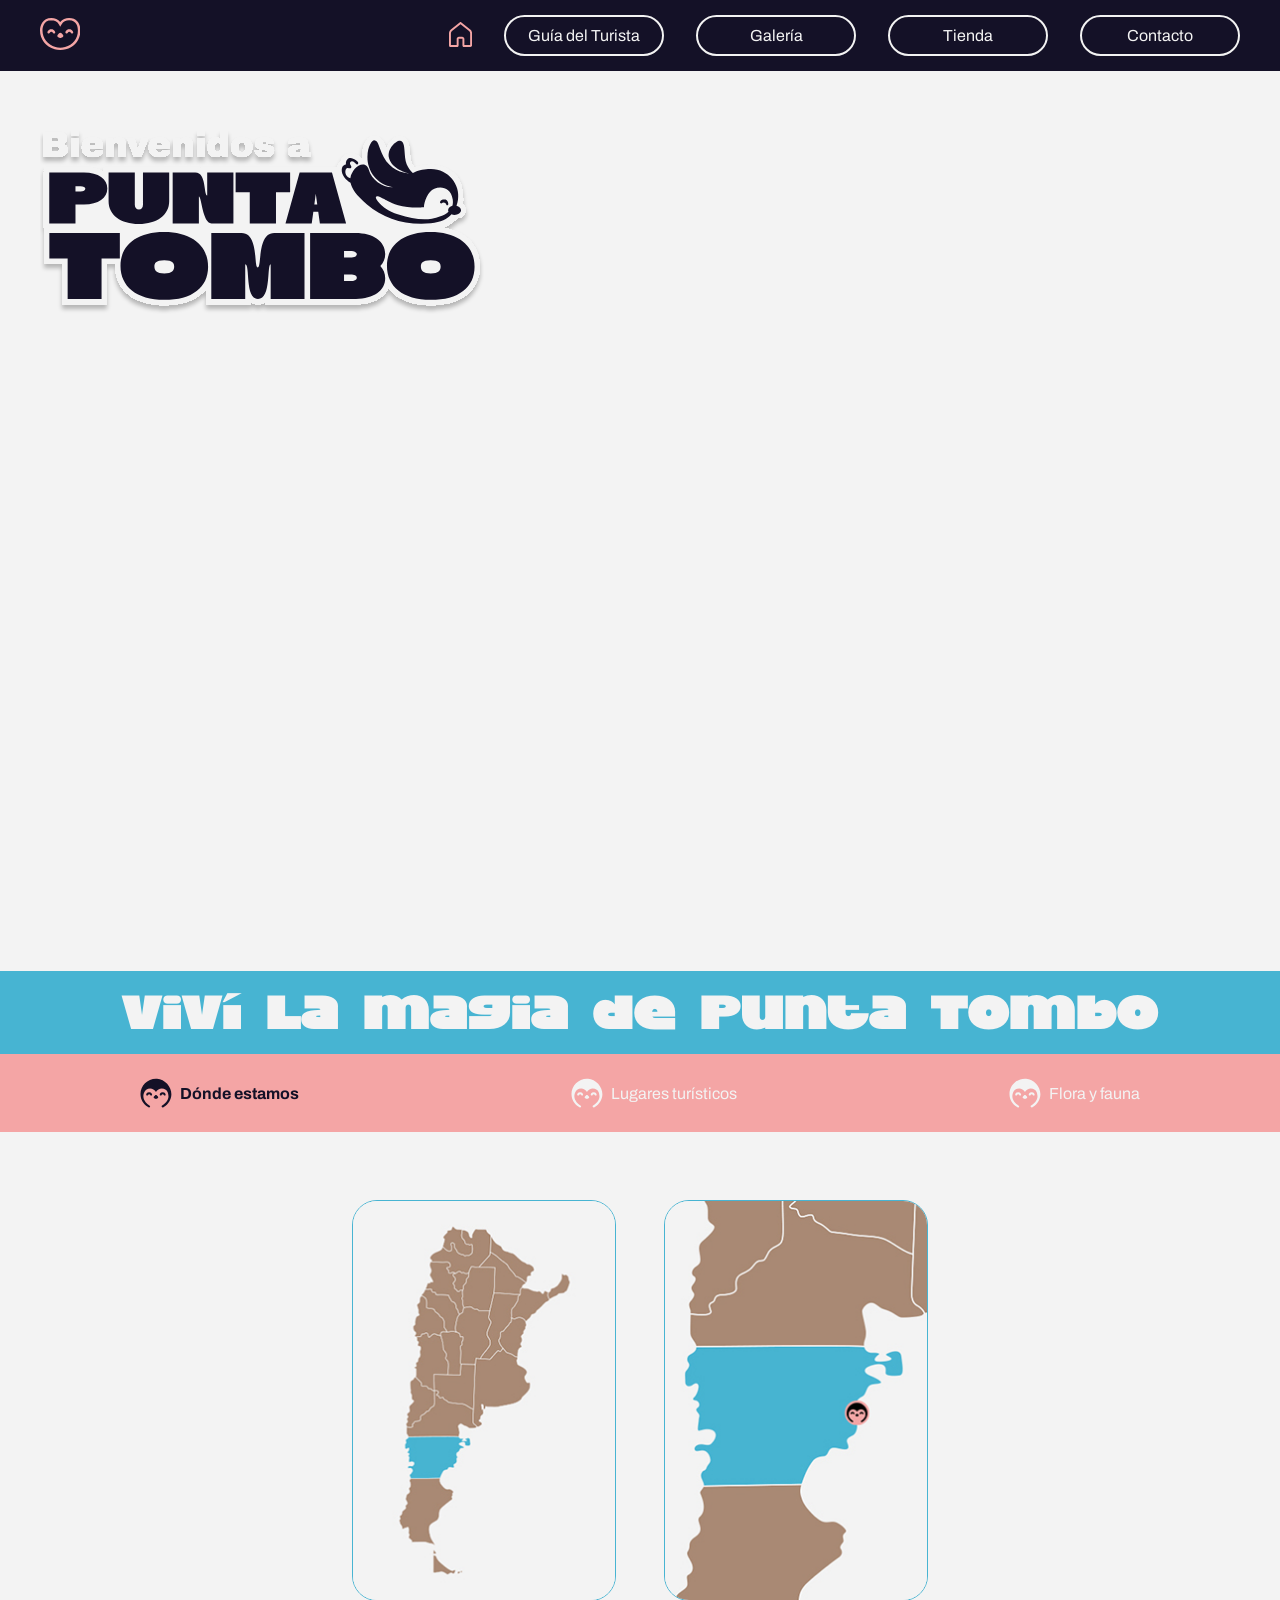
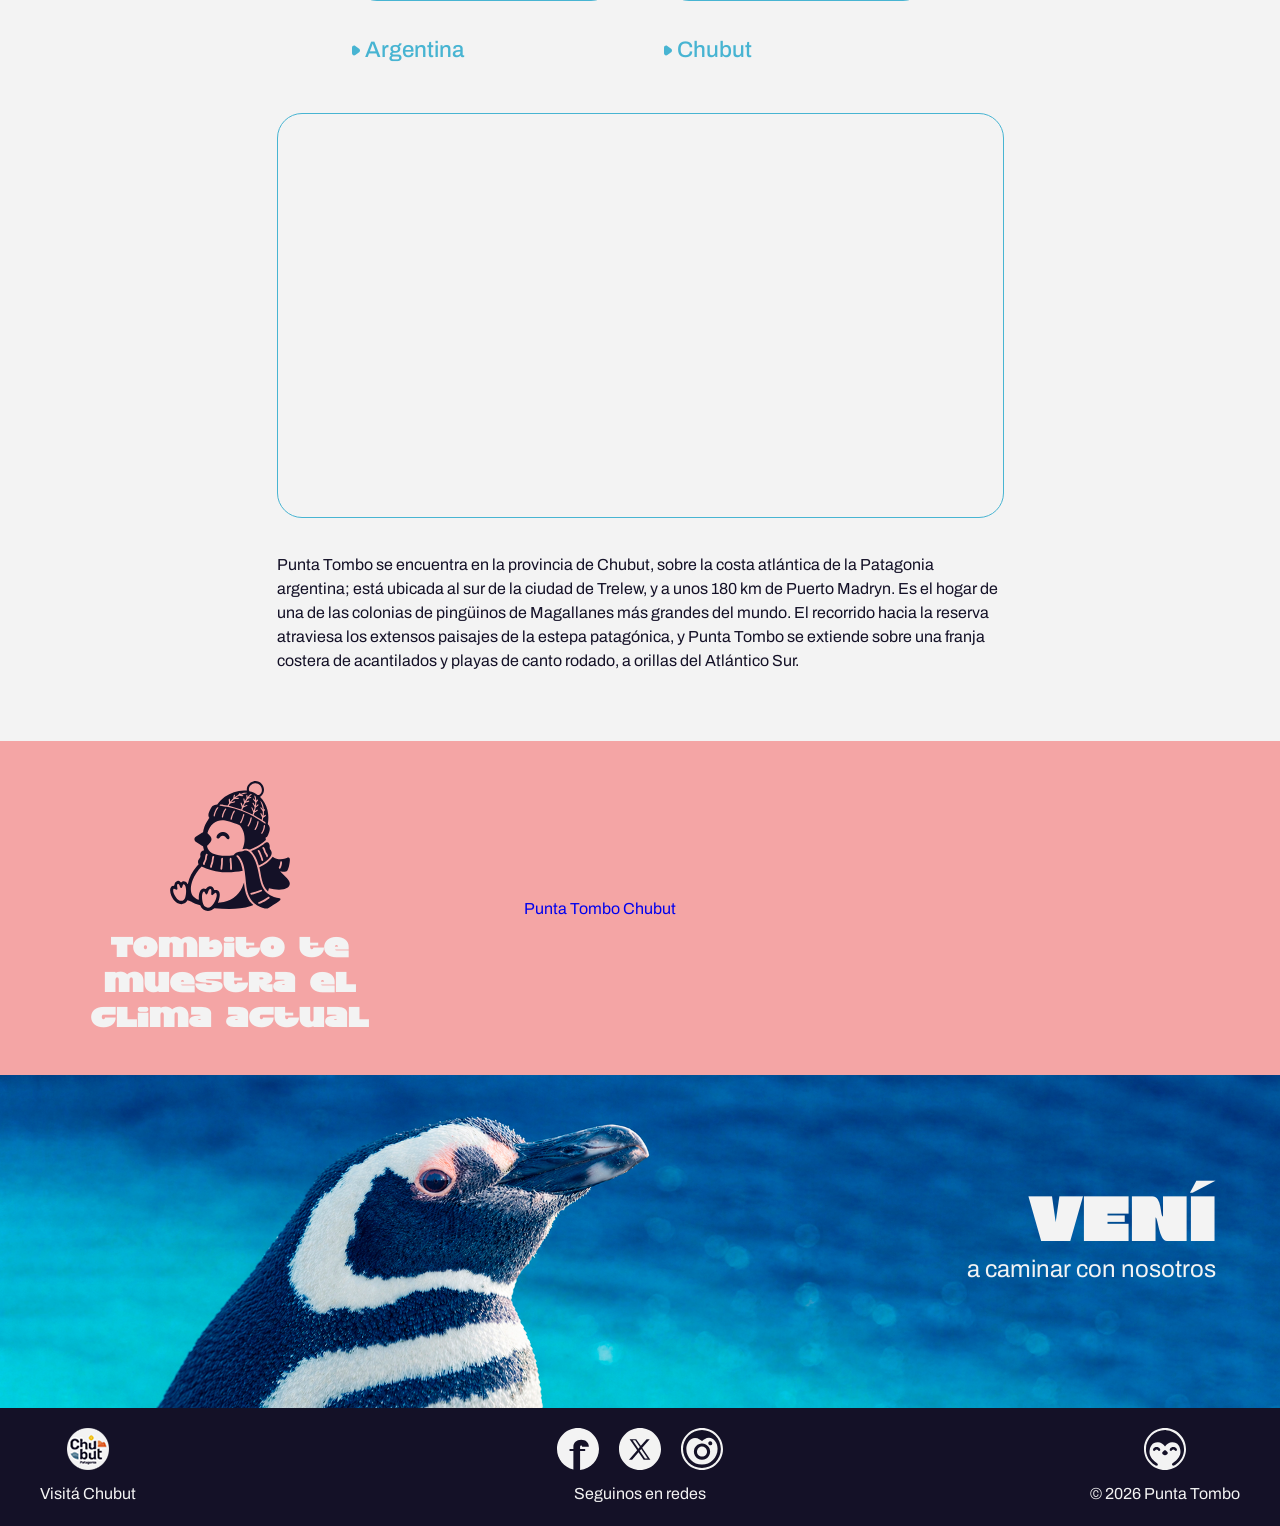
==== index.html @ 9dc334df "banner y cómo llegar mejorados" ====
<!doctype html>
<html lang="es">

<head>
   <meta charset="utf-8">
   <meta name="description" content="Web Punta Tombo">
   <meta name="viewport" content="width=device-width, initial-scale=1.0">
   <link rel="stylesheet" href="style.css" type="text/css">
   <link rel="stylesheet" href="https://fonts.googleapis.com/css?family=Archivo:400,400i,500,500i,600,600i,700,700i">
   <link rel="icon" href="img/varias/favicon-tombo.ico" type="image/x-icon">
   <title>Descubrí la magia de Punta Tombo</title>
</head>

<body id="top">
   <header>
      <nav class="nav-desktop">
         <a href="#top" class="logo-izq">
            <svg id="corazon" alt="Vuelve al top" xmlns="http://www.w3.org/2000/svg" version="1.1"
               viewBox="0 0 76.17 60.3">
               <path
                  d="M62.63,26.89v.05c0,.51-.15.99-.43,1.36-.45.61-1.14.99-1.94.99-.43,0-.83-.13-1.19-.33-.35-.2-.63-.48-.83-.83-.05-.1-.13-.2-.18-.33-.53-1.01-1.62-1.69-2.83-1.69s-2.27.66-2.83,1.62c-.05.15-.13.3-.23.43-.2.3-.48.56-.81.73-.33.2-.73.3-1.14.3-.81,0-1.52-.4-1.94-1.01-.28-.38-.43-.83-.43-1.34v-.03c0-.53,1.03-5.78,7.37-5.78,6,0,7.4,5.33,7.4,5.86h.01Z" />
               <path
                  d="M28.78,26.89v.05c0,.51-.15.99-.43,1.36-.45.61-1.14.99-1.94.99-.43,0-.83-.13-1.19-.33-.35-.2-.63-.48-.83-.83-.05-.1-.13-.2-.18-.33-.53-1.01-1.62-1.69-2.83-1.69s-2.27.66-2.83,1.62c-.05.15-.13.3-.23.43-.2.3-.48.56-.81.73-.33.2-.73.3-1.14.3-.81,0-1.52-.4-1.94-1.01-.28-.38-.43-.83-.43-1.34v-.03c0-.53,1.03-5.78,7.37-5.78,6,0,7.4,5.33,7.4,5.86h0Z" />
               <path
                  d="M42.39,36.05l-2.35,1.13c-1.08.52-2.35.52-3.43,0l-2.35-1.13c-1.79-.86-2.2-3.24-.79-4.65l2.52-2.52c1.29-1.29,3.38-1.29,4.67,0l2.52,2.52c1.41,1.41,1,3.78-.79,4.65Z" />
               <path
                  d="M38.09,60.3c-4.02,0-7.43-.45-10.43-1.36C10.86,53.83,0,39.91,0,23.46,0,14.75,4.53,0,21.49,0c6.51,0,12.65,2.83,16.64,7.54C42.08,2.85,48.24,0,54.77,0,74.62,0,76.17,17.96,76.17,23.46c0,17.12-10.59,30.71-27.64,35.49-3.22.89-6.73,1.35-10.43,1.35h0ZM21.48,4.41C5.55,4.41,4.74,20.29,4.74,23.47c0,14.51,9.58,26.79,24.4,31.29,2.52.77,5.44,1.14,8.95,1.14,3.24,0,6.28-.39,9.06-1.16,14.96-4.19,24.26-16.17,24.26-31.27,0-5.73-1.62-19.06-16.65-19.06-5.81,0-11.25,2.92-14.18,7.62-.15.22-.25.4-.34.55l-2.14,3.93-2.11-3.95c-.08-.15-.18-.32-.29-.47-2.98-4.76-8.41-7.68-14.23-7.68h.01Z" />
            </svg>
         </a>
         <div class="menu">
            <a href="index.html">
               <svg id="home" xmlns="http://www.w3.org/2000/svg" version="1.1" viewBox="0 0 108 117">
                  <path
                     d="M53.85,0c-.96.03-1.88.37-2.64.97L8.58,34.56C3.17,38.83,0,45.34,0,52.23v57.27c0,4.09,3.41,7.5,7.5,7.5h30c4.09,0,7.5-3.41,7.5-7.5v-30c0-.89.61-1.5,1.5-1.5h15c.89,0,1.5.61,1.5,1.5v30c0,4.09,3.41,7.5,7.5,7.5h30c4.09,0,7.5-3.41,7.5-7.5v-57.27c0-6.89-3.17-13.41-8.58-17.67L56.78.97c-.83-.66-1.87-1-2.93-.97ZM54,10.23l39.86,31.4c3.25,2.56,5.14,6.46,5.14,10.6v55.77h-27v-28.5c0-5.74-4.76-10.5-10.5-10.5h-15c-5.74,0-10.5,4.76-10.5,10.5v28.5H9v-55.77c0-4.14,1.89-8.04,5.14-10.6L54,10.23Z" />
               </svg>
            </a>
            <a class="boton" href="guia.html">Guía del Turista</a>
            <a class="boton" href="galeria.html">Galería</a>
            <a class="boton" href="tienda.html">Tienda</a>
            <a class="boton" href="contacto.html">Contacto</a>
         </div>
      </nav>
      <nav class="nav-mobile">
         <a href="#top" class="logo-izq">
            <svg id="corazon" viewBox="0 0 76.17 60.3" xmlns="http://www.w3.org/2000/svg" version="1.1">
               <path
                  d="M62.63,26.89v.05c0,.51-.15.99-.43,1.36-.45.61-1.14.99-1.94.99-.43,0-.83-.13-1.19-.33-.35-.2-.63-.48-.83-.83-.05-.1-.13-.2-.18-.33-.53-1.01-1.62-1.69-2.83-1.69s-2.27.66-2.83,1.62c-.05.15-.13.3-.23.43-.2.3-.48.56-.81.73-.33.2-.73.3-1.14.3-.81,0-1.52-.4-1.94-1.01-.28-.38-.43-.83-.43-1.34v-.03c0-.53,1.03-5.78,7.37-5.78,6,0,7.4,5.33,7.4,5.86h.01Z" />
               <path
                  d="M28.78,26.89v.05c0,.51-.15.99-.43,1.36-.45.61-1.14.99-1.94.99-.43,0-.83-.13-1.19-.33-.35-.2-.63-.48-.83-.83-.05-.1-.13-.2-.18-.33-.53-1.01-1.62-1.69-2.83-1.69s-2.27.66-2.83,1.62c-.05.15-.13.3-.23.43-.2.3-.48.56-.81.73-.33.2-.73.3-1.14.3-.81,0-1.52-.4-1.94-1.01-.28-.38-.43-.83-.43-1.34v-.03c0-.53,1.03-5.78,7.37-5.78,6,0,7.4,5.33,7.4,5.86h0Z" />
               <path
                  d="M42.39,36.05l-2.35,1.13c-1.08.52-2.35.52-3.43,0l-2.35-1.13c-1.79-.86-2.2-3.24-.79-4.65l2.52-2.52c1.29-1.29,3.38-1.29,4.67,0l2.52,2.52c1.41,1.41,1,3.78-.79,4.65Z" />
               <path
                  d="M38.09,60.3c-4.02,0-7.43-.45-10.43-1.36C10.86,53.83,0,39.91,0,23.46,0,14.75,4.53,0,21.49,0c6.51,0,12.65,2.83,16.64,7.54C42.08,2.85,48.24,0,54.77,0,74.62,0,76.17,17.96,76.17,23.46c0,17.12-10.59,30.71-27.64,35.49-3.22.89-6.73,1.35-10.43,1.35h0ZM21.48,4.41C5.55,4.41,4.74,20.29,4.74,23.47c0,14.51,9.58,26.79,24.4,31.29,2.52.77,5.44,1.14,8.95,1.14,3.24,0,6.28-.39,9.06-1.16,14.96-4.19,24.26-16.17,24.26-31.27,0-5.73-1.62-19.06-16.65-19.06-5.81,0-11.25,2.92-14.18,7.62-.15.22-.25.4-.34.55l-2.14,3.93-2.11-3.95c-.08-.15-.18-.32-.29-.47-2.98-4.76-8.41-7.68-14.23-7.68h.01Z" />
            </svg>
         </a>
         <div class="menu-derecha">
            <a href="index.html">
               <svg id="home" viewBox="0 0 108 117" xmlns="http://www.w3.org/2000/svg" version="1.1">
                  <path
                     d="M53.85,0c-.96.03-1.88.37-2.64.97L8.58,34.56C3.17,38.83,0,45.34,0,52.23v57.27c0,4.09,3.41,7.5,7.5,7.5h30c4.09,0,7.5-3.41,7.5-7.5v-30c0-.89.61-1.5,1.5-1.5h15c.89,0,1.5.61,1.5,1.5v30c0,4.09,3.41,7.5,7.5,7.5h30c4.09,0,7.5-3.41,7.5-7.5v-57.27c0-6.89-3.17-13.41-8.58-17.67L56.78.97c-.83-.66-1.87-1-2.93-.97ZM54,10.23l39.86,31.4c3.25,2.56,5.14,6.46,5.14,10.6v55.77h-27v-28.5c0-5.74-4.76-10.5-10.5-10.5h-15c-5.74,0-10.5,4.76-10.5,10.5v28.5H9v-55.77c0-4.14,1.89-8.04,5.14-10.6L54,10.23Z" />
               </svg>
            </a>
            <label for="check-menu" class="hamburguesa">
               <span></span><span></span><span></span>
            </label>
         </div>
         <input type="checkbox" id="check-menu">
         <div class="menu-desplegable">
            <a class="boton" href="guia.html">Guía del Turista</a>
            <a class="boton" href="galeria.html">Galería</a>
            <a class="boton" href="tienda.html">Tienda</a>
            <a class="boton" href="contacto.html">Contacto</a>
         </div>
      </nav>
   </header>
   <main>
      <section class="video-heroe">
         <img src="img/svg/logo-video-hero.svg" alt="Logo Punta Tombo" class="logo-hero" width="444" height="177">
         <div class="video-slider">
            <div class="video-slide activo">
               <video autoplay muted loop playsinline>
                  <source src="video/heroe-1.mp4" type="video/mp4">
               </video>
            </div>
            <div class="video-slide">
               <video autoplay muted loop playsinline>
                  <source src="video/heroe-2.mp4" type="video/mp4">
               </video>
            </div>
            <div class="video-slide">
               <video autoplay muted loop playsinline>
                  <source src="video/heroe-3.mp4" type="video/mp4">
               </video>
            </div>
         </div>
      </section>
      <section class="h1">
         <h1>viví la magia de Punta Tombo</h1>
      </section>
      <!-- Menú de solapas -->
      <section class="solapas">
         <div class="tabs-menu">
            <button class="tab-btn active" data-tab="ubicacion">
               <svg viewBox="0 0 484.63 449.22" xmlns="http://www.w3.org/2000/svg">
                  <path
                     d="M388.8,249.62v.31c0,3.06-.92,5.97-2.6,8.27-2.75,3.67-6.89,5.97-11.79,5.97-2.6,0-5.05-.77-7.19-1.99-2.14-1.22-3.83-2.91-5.05-5.05-.31-.61-.76-1.22-1.07-1.99-3.22-6.12-9.8-10.26-17.15-10.26s-13.78,3.98-17.14,9.8c-.31.92-.77,1.84-1.38,2.6-1.23,1.84-2.91,3.37-4.9,4.44-1.99,1.22-4.44,1.84-6.89,1.84-4.9,0-9.18-2.45-11.79-6.12-1.68-2.3-2.6-5.05-2.6-8.11v-.15c0-3.22,6.25-35.06,44.7-35.06,36.39,0,44.86,32.3,44.86,35.52Z"
                     fill="currentColor" />
                  <path
                     d="M183.63,249.62v.31c0,3.06-.92,5.97-2.6,8.27-2.75,3.67-6.89,5.97-11.79,5.97-2.6,0-5.05-.77-7.19-1.99-2.14-1.22-3.83-2.91-5.05-5.05-.31-.61-.76-1.22-1.07-1.99-3.22-6.12-9.8-10.26-17.15-10.26s-13.78,3.98-17.14,9.8c-.31.92-.77,1.84-1.38,2.6-1.23,1.84-2.91,3.37-4.9,4.44-1.99,1.22-4.44,1.84-6.89,1.84-4.9,0-9.18-2.45-11.79-6.12-1.68-2.3-2.6-5.05-2.6-8.11v-.15c0-3.22,6.25-35.06,44.7-35.06,36.39,0,44.86,32.3,44.86,35.52Z"
                     fill="currentColor" />
                  <path
                     d="M266.09,305.14l-14.25,6.86c-6.57,3.16-14.23,3.16-20.8,0l-14.25-6.86c-10.87-5.23-13.32-19.63-4.79-28.16l15.28-15.28c7.82-7.82,20.49-7.82,28.31,0l15.28,15.28c8.53,8.53,6.08,22.93-4.79,28.16Z"
                     fill="currentColor" />
                  <path
                     d="M475.4,244.92c-1.36,80.91-44.67,148.93-109.31,189.76-4.87,3.08-9.87,5.95-14.98,8.31-17.53,8.08-33.67-18.54-16.64-27.63,31.41-16.75,97.18-75.94,97.18-138.02,0-41.03-13.47-122.16-101.35-122.16-36.89,0-69.2,20.21-86.49,50.06-.77,1.22-1.53,2.6-2.14,3.83-.61-1.22-1.38-2.6-2.14-3.83-17.3-29.85-49.6-50.06-86.5-50.06-88.18,0-101.8,87.72-101.8,122.16,0,63.66,59.31,116.78,96.12,140.47,14.55,9.37.51,32.66-15.21,25.41-5.07-2.34-10.11-5.29-15.28-8.54C51.19,393.19,7.44,324.18,7.44,241.05,7.44,106.63,121.37-1.71,257.72,7.53c118.42,8.02,219.68,118.72,217.68,237.39Z"
                     fill="currentColor" />
               </svg>
               <span>Dónde estamos</span>
            </button>
            <button class="tab-btn" data-tab="lugares">
               <svg viewBox="0 0 484.63 449.22" xmlns="http://www.w3.org/2000/svg">
                  <path
                     d="M388.8,249.62v.31c0,3.06-.92,5.97-2.6,8.27-2.75,3.67-6.89,5.97-11.79,5.97-2.6,0-5.05-.77-7.19-1.99-2.14-1.22-3.83-2.91-5.05-5.05-.31-.61-.76-1.22-1.07-1.99-3.22-6.12-9.8-10.26-17.15-10.26s-13.78,3.98-17.14,9.8c-.31.92-.77,1.84-1.38,2.6-1.23,1.84-2.91,3.37-4.9,4.44-1.99,1.22-4.44,1.84-6.89,1.84-4.9,0-9.18-2.45-11.79-6.12-1.68-2.3-2.6-5.05-2.6-8.11v-.15c0-3.22,6.25-35.06,44.7-35.06,36.39,0,44.86,32.3,44.86,35.52Z"
                     fill="currentColor" />
                  <path
                     d="M183.63,249.62v.31c0,3.06-.92,5.97-2.6,8.27-2.75,3.67-6.89,5.97-11.79,5.97-2.6,0-5.05-.77-7.19-1.99-2.14-1.22-3.83-2.91-5.05-5.05-.31-.61-.76-1.22-1.07-1.99-3.22-6.12-9.8-10.26-17.15-10.26s-13.78,3.98-17.14,9.8c-.31.92-.77,1.84-1.38,2.6-1.23,1.84-2.91,3.37-4.9,4.44-1.99,1.22-4.44,1.84-6.89,1.84-4.9,0-9.18-2.45-11.79-6.12-1.68-2.3-2.6-5.05-2.6-8.11v-.15c0-3.22,6.25-35.06,44.7-35.06,36.39,0,44.86,32.3,44.86,35.52Z"
                     fill="currentColor" />
                  <path
                     d="M266.09,305.14l-14.25,6.86c-6.57,3.16-14.23,3.16-20.8,0l-14.25-6.86c-10.87-5.23-13.32-19.63-4.79-28.16l15.28-15.28c7.82-7.82,20.49-7.82,28.31,0l15.28,15.28c8.53,8.53,6.08,22.93-4.79,28.16Z"
                     fill="currentColor" />
                  <path
                     d="M475.4,244.92c-1.36,80.91-44.67,148.93-109.31,189.76-4.87,3.08-9.87,5.95-14.98,8.31-17.53,8.08-33.67-18.54-16.64-27.63,31.41-16.75,97.18-75.94,97.18-138.02,0-41.03-13.47-122.16-101.35-122.16-36.89,0-69.2,20.21-86.49,50.06-.77,1.22-1.53,2.6-2.14,3.83-.61-1.22-1.38-2.6-2.14-3.83-17.3-29.85-49.6-50.06-86.5-50.06-88.18,0-101.8,87.72-101.8,122.16,0,63.66,59.31,116.78,96.12,140.47,14.55,9.37.51,32.66-15.21,25.41-5.07-2.34-10.11-5.29-15.28-8.54C51.19,393.19,7.44,324.18,7.44,241.05,7.44,106.63,121.37-1.71,257.72,7.53c118.42,8.02,219.68,118.72,217.68,237.39Z"
                     fill="currentColor" />
               </svg>
               <span>Lugares turísticos</span>
            </button>
            <button class="tab-btn" data-tab="flora">
               <svg viewBox="0 0 484.63 449.22" xmlns="http://www.w3.org/2000/svg">
                  <path
                     d="M388.8,249.62v.31c0,3.06-.92,5.97-2.6,8.27-2.75,3.67-6.89,5.97-11.79,5.97-2.6,0-5.05-.77-7.19-1.99-2.14-1.22-3.83-2.91-5.05-5.05-.31-.61-.76-1.22-1.07-1.99-3.22-6.12-9.8-10.26-17.15-10.26s-13.78,3.98-17.14,9.8c-.31.92-.77,1.84-1.38,2.6-1.23,1.84-2.91,3.37-4.9,4.44-1.99,1.22-4.44,1.84-6.89,1.84-4.9,0-9.18-2.45-11.79-6.12-1.68-2.3-2.6-5.05-2.6-8.11v-.15c0-3.22,6.25-35.06,44.7-35.06,36.39,0,44.86,32.3,44.86,35.52Z"
                     fill="currentColor" />
                  <path
                     d="M183.63,249.62v.31c0,3.06-.92,5.97-2.6,8.27-2.75,3.67-6.89,5.97-11.79,5.97-2.6,0-5.05-.77-7.19-1.99-2.14-1.22-3.83-2.91-5.05-5.05-.31-.61-.76-1.22-1.07-1.99-3.22-6.12-9.8-10.26-17.15-10.26s-13.78,3.98-17.14,9.8c-.31.92-.77,1.84-1.38,2.6-1.23,1.84-2.91,3.37-4.9,4.44-1.99,1.22-4.44,1.84-6.89,1.84-4.9,0-9.18-2.45-11.79-6.12-1.68-2.3-2.6-5.05-2.6-8.11v-.15c0-3.22,6.25-35.06,44.7-35.06,36.39,0,44.86,32.3,44.86,35.52Z"
                     fill="currentColor" />
                  <path
                     d="M266.09,305.14l-14.25,6.86c-6.57,3.16-14.23,3.16-20.8,0l-14.25-6.86c-10.87-5.23-13.32-19.63-4.79-28.16l15.28-15.28c7.82-7.82,20.49-7.82,28.31,0l15.28,15.28c8.53,8.53,6.08,22.93-4.79,28.16Z"
                     fill="currentColor" />
                  <path
                     d="M475.4,244.92c-1.36,80.91-44.67,148.93-109.31,189.76-4.87,3.08-9.87,5.95-14.98,8.31-17.53,8.08-33.67-18.54-16.64-27.63,31.41-16.75,97.18-75.94,97.18-138.02,0-41.03-13.47-122.16-101.35-122.16-36.89,0-69.2,20.21-86.49,50.06-.77,1.22-1.53,2.6-2.14,3.83-.61-1.22-1.38-2.6-2.14-3.83-17.3-29.85-49.6-50.06-86.5-50.06-88.18,0-101.8,87.72-101.8,122.16,0,63.66,59.31,116.78,96.12,140.47,14.55,9.37.51,32.66-15.21,25.41-5.07-2.34-10.11-5.29-15.28-8.54C51.19,393.19,7.44,324.18,7.44,241.05,7.44,106.63,121.37-1.71,257.72,7.53c118.42,8.02,219.68,118.72,217.68,237.39Z"
                     fill="currentColor" />
               </svg>
               <span>Flora y fauna</span>
            </button>
         </div>
         <!-- Contenido de la primera solapa -->
         <div class="tab-content active" id="ubicacion">
            <!-- Desarrollo -->
            <div class="mapas">
               <div class="mapa-texto">
                  <img src="img/varias/index-mapa-ar.jpg" alt="Mapa de Argentina" width="264" height="401">
                  <div class="flecha-localizacion">
                     <svg width="8" height="11" xmlns="http://www.w3.org/2000/svg" version="1.1"
                        viewBox="0 0 157.03 192.11">
                        <path
                           d="M0,150.91V41.2C0,7.51,38.29-11.89,65.45,8.04l74.78,54.86c22.4,16.43,22.4,49.89,0,66.32l-74.78,54.86c-27.16,19.93-65.45.53-65.45-33.16Z" />
                     </svg>
                     <h3>Argentina</h3>
                  </div>
               </div>
               <div class="mapa-texto">
                  <img src="img/varias/index-mapa-ch.jpg" alt="Ubicación de Chubut" width="264" height="401">
                  <div class="flecha-localizacion">
                     <svg width="8" height="11" xmlns="http://www.w3.org/2000/svg" version="1.1"
                        viewBox="0 0 157.03 192.11">
                        <path
                           d="M0,150.91V41.2C0,7.51,38.29-11.89,65.45,8.04l74.78,54.86c22.4,16.43,22.4,49.89,0,66.32l-74.78,54.86c-27.16,19.93-65.45.53-65.45-33.16Z" />
                     </svg>
                     <h3>Chubut</h3>
                  </div>
               </div>
               <div class="mapa-texto videomap">
                  <video src="video/google-earth.mp4" alt="Video ubicación Punta Tombo" width="727" height="405"
                     autoplay muted loop></video>
                  <p>Punta Tombo se encuentra en la provincia de Chubut, sobre la costa atlántica de la Patagonia
                     argentina; está ubicada al sur de la ciudad de Trelew, y a unos 180 km de Puerto Madryn. Es el
                     hogar de una de las colonias de pingüinos de Magallanes más grandes del mundo. El recorrido hacia
                     la reserva atraviesa los extensos paisajes de la estepa patagónica, y Punta Tombo se extiende sobre
                     una franja costera de acantilados y playas de canto rodado, a orillas del Atlántico Sur.
                  </p>
               </div>
            </div>
         </div>
         <!-- Contenido de la segunda solapa -->
         <div class="tab-content" id="lugares">
            <!--<h2>Lugares turísticos</h2>-->
            <!-- Desarrollo -->
            <sect class="galeria-interna">
               <button class="galeria-interna-btn galeria-interna-btn-prev" aria-label="Alojamiento anterior">
                  <svg id="anterior" xmlns="http://www.w3.org/2000/svg" version="1.1" viewBox="0 0 158.51 106.83">
                     <path
                        d="M3.7,89.89l7.24,1.63c.44.1.87.13,1.31.1,2.55,3.21,6.24,5.81,9.65,8.01,4.15,2.48,9.34,4.33,15.79,5.27,1.31.19,2.68.34,4.1.46,34.39,2.74,60.49-5.68,82.65-23.73,8.51-6.94,13.89-16.76,15.8-26.15,1.17.08,16.25-7.94,16.8-15.8.54-7.67-3.93-8.27-5.53-8.57,0,0,.97-3.74-1.56-6.35s-5.79-2.31-7.92-1.39c-1.3.56-6.62,3.71-6.31,5.53.39,2.33,2.5,2.54,3.97.77,2.35-2.87,5.51-3.93,6.83-1.55,1.67,3-2.9,5-1.58,7.11,1.5,2.4,5.53-2.38,7.64,1.05,1.92,3.1-4.92,10.71-11.55,12.36.07-3.71-.46-7.22-1.62-10.26-3.72-9.77-12.75-11-16.59,0-3.95,11.32-18.42,18.17-22.64,18.7,9.21-3.69,24.02-17.11,23.7-35.02-.27-14.48-4.48-21.08-8.8-21.08-5.95,0-7.06,7.29-13.77,21.75-6.39,13.82-21.97,18.12-25.66,19.53-.11.04-.2-.13-.09-.18,8.3-3.7,18.83-11.6,19.36-19.23.84-12.36-8.9-22.31-13.43-21.33-5.49,1.19-4.25,8.01-6.01,21.2-1.76,13.2-10.72,19.26-10.72,19.26,0,0-.91-.74-6.43-2.73-6.06-2.2-16.53-2.2-16.53-2.2-22.8,0-38.2,19.36-35.7,37.62,0,0,.4,2.96.86,3.86-.27.23-.5.48-.71.78l-4.28,6.06c-1.21,1.7-.29,4.08,1.74,4.53ZM41.79,100.18h0c-8.4-1.46-19.47-4.45-25.82-11.18.04-.08.08-.17.11-.25l1.37-3.56c.82-2.14-.11-4.55-2.15-5.59l-3.4-1.72c-.3-.15-.61-.27-.92-.34-.12-1.63-.02-3.38.29-5.25,2.71-16.1,16.2-19.11,26.91-15.02,9.63,3.68,15.08,18.57,15.24,26.66,0,0,8.32.56,17.9.14,6.9-.29,14.47-1.11,20.04-3.01,13.34-4.54,16.51-7.45,16.51-7.45,0,0,11.88-7.92,16.66-8.2,4.76-.28,7.63,1.76,2.67,6.47-4.95,4.72-18.47,16.57-36.49,22.42-12.17,3.96-24.08,6.31-34.68,6.7-5.1.19-9.88-.08-14.25-.83h0Z" />
                     <path
                        d="M24.12,71.98c2.46,0,4.61,1.37,5.7,3.4.09.16.17.33.24.5.04.15.06.3.06.46,0,.93-.76,1.68-1.68,1.68-.35,0-.67-.11-.94-.29h0c-.08-.09-.17-.17-.27-.24-.7-.55-1.59-.88-2.56-.88-1.81,0-3.35,1.16-3.92,2.78-.05.15-.1.31-.13.47-.24.53-.8.9-1.41.9s-1.14-.35-1.4-.86c-.07-.3-.12-.62-.14-.94-.02-.17-.02-.34-.02-.51,0-3.57,2.89-6.47,6.47-6.47Z" />
                  </svg>

               </button>
               <div class="galeria-interna-slider">
                  <!-- Slide 1 -->
                  <article class="galeria-interna-item active">
                     <img src="img/solapas/lugares-vigilia.jpg" alt="Vigilia de pingüinos" class="galeria-interna-img">
                     <div class="galeria-interna-info">
                        <div class="galeria-interna-titulo">
                           <h3>La Vigilia de los Pinguinos</h3>
                        </div>
                        <div class="galeria-interna-descripcion">
                           <p>
                              Un espacio dedicado a observar y acompañar la llegada de los pingüinos de Magallanes
                              durante la temporada migratoria. Una experiencia única para conectar de cerca con el ritmo
                              natural de la colonia y el paisaje patagónico.
                           </p>
                        </div>
                     </div>
                  </article>
                  <!-- Slide 2 -->
                  <article class="galeria-interna-item">
                     <img src="img/solapas/lugares-pinguinera.jpg" alt="La Pingüinera" class="galeria-interna-img">
                     <div class="galeria-interna-info">
                        <div class="galeria-interna-titulo">
                           <h3>La pinguinera</h3>
                        </div>
                        <div class="galeria-interna-descripcion">
                           <p>
                              El corazón de Punta Tombo: una de las colonias de pingüinos de Magallanes más grandes del
                              mundo. A través de senderos y miradores, los visitantes pueden recorrer el área y observar
                              a los pingüinos en su hábitat natural.
                           </p>
                        </div>
                     </div>
                  </article>
                  <!-- Slide 3 -->
                  <article class="galeria-interna-item">
                     <img src="img/solapas/lugares-fundacion.jpg" alt="Fundación Dos Pozos" class="galeria-interna-img">
                     <div class="galeria-interna-info">
                        <div class="galeria-interna-titulo">
                           <h3>Fundación Dos Pozos</h3>
                        </div>
                        <div class="galeria-interna-descripcion">
                           <p>
                              Organización orientada a la conservación ambiental y la preservación del patrimonio
                              natural y cultural de la región. Desarrolla proyectos vinculados a la fauna patagónica, la
                              educación ambiental y la historia local.
                           </p>
                        </div>
                     </div>
                  </article>
                  <!-- Slide 4 -->
                  <article class="galeria-interna-item">
                     <img src="img/solapas/lugares-estafeta.jpg" alt="Estafeta de Correos" class="galeria-interna-img">
                     <div class="galeria-interna-info">
                        <div class="galeria-interna-titulo">
                           <h3>Estafeta de Correos</h3>
                        </div>
                        <div class="galeria-interna-descripcion">
                           <p>
                              Una histórica estafeta postal patagónica que forma parte de la identidad de la zona. Este
                              emblemático punto conserva el espíritu de los antiguos caminos del sur y permite a los
                              visitantes enviar postales desde Punta Tombo.
                           </p>
                        </div>
                     </div>
                  </article>
                  <!-- Slide 5 -->
                  <article class="galeria-interna-item">
                     <img src="img/solapas/lugares-interpretacion.jpg" alt="Centro de Interpretación de Pingüinos"
                        class="galeria-interna-img">
                     <div class="galeria-interna-info">
                        <div class="galeria-interna-titulo">
                           <h3>Centro de Interpretación de Pingüinos</h3>
                        </div>
                        <div class="galeria-interna-descripcion">
                           <p>
                              Espacio educativo e interactivo donde se puede conocer más sobre la vida de los pingüinos
                              de Magallanes, sus migraciones, comportamientos y el ecosistema de Punta Tombo antes de
                              recorrer la reserva..
                           </p>
                        </div>
                     </div>
                  </article>
               </div>
               <button class="galeria-interna-btn galeria-interna-btn-next" aria-label="Siguiente alojamiento">
                  <svg id="siguiente" xmlns="http://www.w3.org/2000/svg" version="1.1" viewBox="0 0 158.51 106.83">
                     <path
                        d="M156.55,85.36l-4.28-6.06c-.21-.29-.44-.55-.71-.78.46-.9.86-3.85.86-3.86,2.5-18.27-12.89-37.62-35.7-37.62,0,0-10.47,0-16.53,2.2-5.52,1.99-6.43,2.73-6.43,2.73,0,0-8.97-6.06-10.72-19.26-1.76-13.19-.52-20.01-6.01-21.2-4.54-.98-14.28,8.97-13.43,21.33.53,7.63,11.06,15.53,19.36,19.23.11.05.02.22-.09.18-3.69-1.41-19.27-5.72-25.66-19.53C50.49,8.25,49.38.96,43.43.96c-4.32,0-8.53,6.61-8.8,21.08-.32,17.91,14.49,31.33,23.7,35.02-4.21-.53-18.69-7.38-22.64-18.7-3.84-11-12.87-9.77-16.59,0-1.16,3.04-1.69,6.55-1.62,10.26-6.63-1.65-13.46-9.26-11.55-12.36,2.11-3.43,6.14,1.35,7.64-1.05,1.32-2.11-3.25-4.11-1.58-7.11,1.32-2.38,4.48-1.32,6.83,1.55,1.46,1.78,3.57,1.56,3.97-.77.3-1.82-5.02-4.97-6.31-5.53-2.12-.91-5.38-1.22-7.92,1.39s-1.56,6.35-1.56,6.35c-1.6.3-6.07.9-5.53,8.57.55,7.87,15.63,15.88,16.8,15.8,1.92,9.39,7.29,19.21,15.8,26.15,22.17,18.05,48.26,26.47,82.65,23.73,1.41-.12,2.79-.27,4.1-.46,6.45-.94,11.64-2.79,15.79-5.27,3.42-2.2,7.1-4.8,9.65-8.01.43.03.86,0,1.31-.1l7.24-1.63c2.03-.45,2.95-2.83,1.74-4.53ZM116.72,100.18h0c-4.37.76-9.15,1.02-14.25.83-10.6-.38-22.51-2.74-34.68-6.7-18.02-5.85-31.54-17.7-36.49-22.42-4.96-4.71-2.09-6.76,2.67-6.47,4.77.28,16.66,8.2,16.66,8.2,0,0,3.17,2.92,16.51,7.45,5.58,1.9,13.14,2.71,20.04,3.01,9.58.42,17.9-.14,17.9-.14.16-8.09,5.61-22.98,15.24-26.66,10.7-4.1,24.2-1.08,26.91,15.02.31,1.88.41,3.62.29,5.25-.31.08-.62.2-.92.34l-3.4,1.72c-2.04,1.04-2.98,3.45-2.15,5.59l1.37,3.56c.03.08.07.17.11.25-6.34,6.73-17.42,9.71-25.82,11.18h0Z" />
                     <path
                        d="M140.86,78.45c0,.17,0,.34-.02.51-.02.32-.07.64-.14.94-.26.51-.79.86-1.4.86s-1.17-.37-1.41-.9c-.03-.16-.08-.32-.13-.47-.57-1.62-2.11-2.78-3.92-2.78-.97,0-1.86.33-2.56.88-.1.07-.19.15-.27.24h0c-.27.18-.59.29-.94.29-.92,0-1.68-.75-1.68-1.68,0-.16.02-.31.06-.46.07-.17.15-.34.24-.5,1.09-2.03,3.24-3.4,5.7-3.4,3.58,0,6.47,2.9,6.47,6.47Z" />
                  </svg>
               </button>
      </section>
      </div>
      <!-- Contenido de la tercera solapa -->
      <div class="tab-content" id="flora">
         <!--<h2>Flora y fauna</h2>-->
         <!-- Desarrollo -->
         <section class="florayfauna-contenedor">
            <div class="tarjeta-fyf">
               <img class="tarjeta-florayfauna lobo" src="img/svg/fauna-lobo-marino.svg" alt="Lobo Marino" width="353"
                  height="276">
               <h4 class="fyf-p">Lobo Marino</h4>
            </div>
            <div class="tarjeta-fyf">
               <img class="tarjeta-florayfauna jarilla" src="img/svg/flora-jarilla.svg" alt="Jarilla" width="353"
                  height="276">
               <h4 class="fyf-p">Jarilla</h4>
            </div>
            <div class="tarjeta-fyf">
               <img class="tarjeta-florayfauna mara" src="img/svg/fauna-mara.svg" alt="Mara" width="353" height="276">
               <h4 class="fyf-p">Mara</h4>
            </div>
            <div class="tarjeta-fyf">
               <img class="tarjeta-florayfauna quilembai" src="img/svg/flora-quilembai.svg" alt="Quilembai" width="353"
                  height="276">
               <h4 class="fyf-p">Quilembai</h4>
            </div>
            <div class="tarjeta-fyf">
               <img class="tarjeta-florayfauna colapiche" src="img/svg/flora-colapiche.svg" alt="Colapiche" width="353"
                  height="276">
               <h4 class="fyf-p">Colapiche</h4>
            </div>
            <div class="tarjeta-fyf">
               <img class="tarjeta-florayfauna pato" src="img/svg/fauna-pato-vapor.svg" alt="Pato Vapor" width="353"
                  height="276">
               <h4 class="fyf-p">Pato Vapor</h4>
            </div>
            <div class="tarjeta-fyf">
               <img class="tarjeta-florayfauna junco" src="img/svg/flora-junco-negro.svg" alt="Junco Negro" width="353"
                  height="276">
               <h4 class="fyf-p">Junco Negro</h4>
            </div>
            <div class="tarjeta-fyf">
               <img class="tarjeta-florayfauna zorro" src="img/svg/fauna-zorro-gris.svg" alt="Zorro Gris" width="353"
                  height="276">
               <h4 class="fyf-p">Zorro Gris</h4>
            </div>
         </section>
         <article class="descubri-florayfauna">
            <h3>¡Descubrí su flora y fauna!</h3>
            <div class="linea"></div>
         </article>
      </div>
      </section>

      <section class="clima">
         <div class="clima-info">
            <img src="img/svg/pingu-invierno.svg" alt="Imagen de Tombito">
            <h2>Tombito te muestra el clima actual</h2>
         </div>
         <div class="clima-widget">
            <a class="weatherwidget-io" href="https://forecast7.com/es/n43d29n65d11/chubut-province/"
               data-label_1="Punta Tombo" data-label_2="Chubut" data-font="Archivo" data-icons="Climacons Animated"
               data-theme="original" data-basecolor="#f4a5a5" data-highcolor="#141127" data-lowcolor="#f3f3f3"
               data-suncolor="#141127" data-mooncolor="#f3f3f3" data-cloudcolor="#141127" data-cloudfill="#47b4d2"
               data-raincolor="#47b4d2" data-snowcolor="#f3f3f3">Punta Tombo Chubut</a>
         </div>
      </section>
      <script>
         !function (d, s, id) { var js, fjs = d.getElementsByTagName(s)[0]; if (!d.getElementById(id)) { js = d.createElement(s); js.id = id; js.src = 'https://weatherwidget.io/js/widget.min.js'; fjs.parentNode.insertBefore(js, fjs); } }(document, 'script', 'weatherwidget-io-js');
      </script>
      <section class="carrousel">
         <div class="slider-container">
            <div class="slider">
               <figure class="slide">
                  <img src="img/varias/index-carrousel-1.jpg" alt="Dos pingüinos caminando a la orilla del mar"
                     width="1920" height="499">
                  <figcaption class="texto-banner">
                     <h2>VENÍ</h2>
                     <p>a caminar con nosotros</p>
                  </figcaption>
               </figure>
               <figure class="slide">
                  <img src="img/varias/index-carrousel-2.jpg" alt="Primer plano de un pingüino" width="1920"
                     height="499">
                  <figcaption class="texto-banner texto-izquierda">
                     <h2>ANIMATE</h2>
                     <p>a conocer un lugar único</p>
                  </figcaption>
               </figure>
               <figure class="slide">
                  <img src="img/varias/index-carrousel-3.jpg" alt="Paisaje de Punta Tombo" width="1920" height="499">
                  <figcaption class="texto-banner">
                     <h2>DISFRUTÁ</h2>
                     <p>Punta Tombo</p>
                  </figcaption>
               </figure>
            </div>
         </div>
         <div class="carru-container">
            <span class="carru.active"></span>
            <span class="carru"></span>
            <span class="carru"></span>
         </div>
      </section>
      <section class="carrousel-mobile">
         <div class="slider-container">
            <div class="slider-mobile">
               <figure class="slide">
                  <img src="img/varias/carrusel-mobile-index-1.png" alt="Dos pingüinos caminando a la orilla del mar"
                     width="360" height="94">
                  <figcaption class="texto-banner">
                     <h2>VENÍ</h2>
                     <p>a caminar con nosotros</p>
                  </figcaption>
               </figure>
               <figure class="slide">
                  <img src="img/varias/carrusel-mobile-index-2.png" alt="Primer plano de un pingüino" width="360"
                     height="94">
                  <figcaption class="texto-banner">
                     <h2>ANIMATE</h2>
                     <p>a conocer un lugar único</p>
                  </figcaption>
               </figure>
               <figure class="slide">
                  <img src="img/varias/carrusel-mobile-index-3.png" alt="Paisaje de Punta Tombo" width="360"
                     height="94">
                  <figcaption class="texto-banner">
                     <h2>DISFRUTÁ</h2>
                     <p>Punta Tombo</p>
                  </figcaption>
               </figure>
            </div>
         </div>
         <div class="carru-container">
            <span class="carru.active"></span>
            <span class="carru"></span>
            <span class="carru"></span>
         </div>
      </section>
      </section>
   </main>
   <footer>
      <div class="footer-seccion">
         <a class="logo-chubut" href="https://chubutpatagonia.gob.ar/"><img class="logo-chubut-normal"
               src="img/varias/logo-chubut.png" alt="Visitá Chubut"><img class="logo-chubut-hover"
               src="img/varias/logo-chubut-hover.png" alt=""></a>
         <p>Visitá Chubut</p>
      </div>
      <div class="footer-seccion">
         <ul>
            <li>
               <a href="https://www.facebook.com/profile.php?id=100057444040079&locale=es_LA">
                  <svg class="boton-footer" xmlns="http://www.w3.org/2000/svg" version="1.1" viewBox="0 0 48 48">
                     <path
                        d="M48,24.06c0,12.48-9.48,22.75-21.62,23.94v-21.7h5.83v-2.33h-5.83v-2.3c0-.93.5-1.61,1.2-1.61s1.16.54,1.16,1.38h7.66c0-4.73-3.53-7.91-8.84-7.91s-8.84,3.27-8.84,8.14v2.3h-4.39v2.33h4.39v21.24C8.01,45.12,0,35.53,0,24.06,0,10.77,10.75,0,24,0s24,10.77,24,24.06Z" />
                  </svg>
               </a>
            </li>
            <li>
               <a href="https://x.com/puntatombo_ar">
                  <svg class="boton-footer" xmlns="http://www.w3.org/2000/svg" version="1.1" viewBox="0 0 48 48">
                     <polygon points="23.79 21.78 22.11 23.74 15.54 14.13 18.51 14.11 23.79 21.78" />
                     <polygon points="25.37 24.08 32.78 34.85 29.69 34.83 23.69 26.05 25.37 24.08" />
                     <path
                        d="M24,0C10.75,0,0,10.75,0,24s10.75,24,24,24,24-10.74,24-24S37.26,0,24,0ZM28.19,36.23l-5.87-8.59-7.36,8.57h-3.56l9.34-10.88-8.59-12.56,7.53-.05,5.29,7.68,6.58-7.67h3.56l-8.56,9.97,9.3,13.52h-7.66,0Z" />
                  </svg>
               </a>
            </li>
            <li>
               <a href="https://www.instagram.com/puntatomboturismo/">
                  <svg class="boton-footer" xmlns="http://www.w3.org/2000/svg" version="1.1" viewBox="0 0 64 64">
                     <path
                        d="M32,0C14.33,0,0,14.33,0,32s14.33,32,32,32,32-14.33,32-32S49.67,0,32,0ZM31.92,60.84c-15.91,0-28.86-12.93-28.86-28.84S16.01,3.15,31.92,3.15s28.84,12.96,28.84,28.86-12.93,28.84-28.84,28.84Z" />
                     <path
                        d="M55.71,31.11c0-7.74-5.36-16.11-13.11-16.11-4.59,0-8.29,3.26-9.48,4.12l-1.11.78-1.13-.78c-1.12-.77-4.16-4.03-9.52-4.03h0c-8.06,0-13.23,8.76-13.23,16.54v.36c0,13.11,10.66,23.8,23.78,23.8h0c13.12,0,23.8-10.67,23.8-23.78,0-.61.05-.32,0-.91ZM42.65,42.25c-2.21,3.8-6.19,6.07-10.66,6.07h0c-4.45,0-8.44-2.27-10.66-6.07-2.15-3.71-2.25-8.19-.26-11.98,1.99-3.8,5.72-6.27,9.98-6.6,4.63-.36,8.89,1.79,11.38,5.75h0c2.5,3.98,2.59,8.78.23,12.83ZM45.45,26.33c-.34.1-.67.14-.97.14-.78,0-1.48-.3-2.01-.86-.81-.87-1.1-2.26-.71-3.4.36-1.03,1.17-1.67,2.29-1.84,2-.3,3.19.97,3.5,2.37.31,1.4-.32,3.08-2.09,3.58ZM36.9,30.18c-1.4-1.21-3.15-1.83-4.9-1.83-1.05,0-2.12.23-3.13.68-2.27,1.01-3.89,3.1-4.35,5.61-.46,2.51.33,5.05,2.13,6.81,1.94,1.91,4.7,2.61,7.37,1.88,2.65-.73,4.65-2.71,5.35-5.32h0c.77-2.89-.17-5.9-2.44-7.83Z" />
                  </svg>
               </a>
            </li>
         </ul>
         <p>Seguinos en redes</p>
      </div>
      <div class="footer-seccion">
         <svg class="boton-footer" xmlns="http://www.w3.org/2000/svg" version="1.1" viewBox="0 0 62.64 62.64">
            <path
               d="M31.32,0C14.02,0,0,14.02,0,31.32s14.02,31.32,31.32,31.32,31.32-14.02,31.32-31.32S48.62,0,31.32,0ZM24.3,32.59v.03c0,.37-.11.73-.32,1-.34.45-.84.73-1.43.73-.32,0-.61-.1-.87-.24-.26-.15-.47-.35-.61-.61-.03-.08-.1-.15-.13-.24-.39-.74-1.19-1.25-2.08-1.25s-1.67.48-2.08,1.19c-.03.11-.1.23-.16.32-.15.23-.35.41-.6.54-.24.15-.54.23-.84.23-.6,0-1.12-.3-1.43-.74-.21-.28-.32-.61-.32-.99v-.02c0-.39.76-4.25,5.43-4.25,4.42,0,5.45,3.93,5.45,4.32v-.02ZM34.31,39.34l-1.73.83c-.8.38-1.73.38-2.53,0l-1.73-.83c-1.32-.64-1.62-2.38-.58-3.42l1.85-1.85c.95-.95,2.49-.95,3.44,0l1.85,1.85c1.04,1.04.74,2.78-.57,3.42ZM41.53,33.52c-.15.23-.35.41-.6.54-.24.15-.54.23-.84.23-.6,0-1.12-.3-1.43-.74-.21-.28-.32-.61-.32-.99v-.02c0-.39.76-4.25,5.43-4.25,4.42,0,5.45,3.93,5.45,4.32v-.02s0,.03,0,.03c0,.37-.11.73-.32,1-.34.45-.84.73-1.43.73-.32,0-.61-.1-.87-.24-.26-.15-.47-.35-.61-.61-.03-.08-.1-.15-.13-.24-.39-.74-1.19-1.25-2.08-1.25s-1.67.48-2.08,1.19c-.03.11-.1.23-.16.32ZM46.45,55.06c-.59.37-1.2.72-1.82,1.01-2.13.98-4.09-2.25-2.02-3.36,3.82-2.03,11.8-9.22,11.8-16.76,0-4.98-1.63-14.84-12.31-14.84-4.48,0-8.41,2.46-10.51,6.08-.1.15-.19.32-.26.47-.08-.15-.16-.32-.26-.47-2.1-3.62-6.03-6.08-10.51-6.08-10.71,0-12.37,10.66-12.37,14.84,0,7.73,7.21,14.18,11.67,17.06,1.77,1.14.06,3.97-1.85,3.09-.62-.28-1.23-.65-1.85-1.04-7.97-5.04-13.28-13.42-13.28-23.52.02-16.32,13.85-29.47,30.41-28.35,14.38.97,26.68,14.42,26.44,28.83-.16,9.83-5.43,18.09-13.28,23.04Z" />
         </svg>
         <p>© 2026 Punta Tombo</p>
      </div>
   </footer>
   <script src="script.js"></script>
</body>

</html>
---- style.css ----
/* CSS Document Punta Tombo by Grupo Siete */
@charset "utf-8";

/* ==================================================
   VARIABLES
================================================== */

:root {
	--pinguino: rgb(20, 17, 39);
	--espuma: rgb(243, 243, 243);
	--oceano: rgb(71, 180, 210);
	--magallanes: rgb(244, 165, 165);
	--piedrita: rgb(169, 137, 115);
}

/* ==================================================
   FUENTES
================================================== */

@font-face {
	font-family: 'baserio';
	src: url('./fonts/Baserio-Regular.otf') format('woff2');
	font-weight: normal;
	font-style: normal;
	font-display: swap;
}

/* ==================================================
   ESTILOS GENERALES
================================================== */

* {
	font-family: "archivo", sans-serif;
	font-style: normal;
	font-optical-sizing: auto;
	list-style: none;
	text-decoration: none;
	margin: 0;
	padding: 0;
	box-sizing: border-box;
}

h1 {
	color: var(--espuma);
	font-family: "baserio", sans-serif;
	font-size: 3rem;
	font-weight: 300;
	line-height: 2.7rem;
}

h2 {
	color: var(--espuma);
	font-family: "baserio", sans-serif;
	font-size: 1.8rem;
	font-weight: 100;
	line-height: 2.2rem;
}

h3 {
	color: var(--pinguino);
	font-size: 1.4rem;
	font-weight: 500;
	line-height: 1.8rem;
}

h4 {
	color: var(--pinguino);
	font-size: 1.2rem;
	font-weight: 400;
}

p {
	color: var(--pinguino);
	text-wrap-style: balance;
	line-height: 1.5rem;
}

ul {
	line-height: 1.6;
}

.img-responsive {
	width: 100%;
	height: auto;
	display: block;
}

.fondo-oceano {
	background-color: var(--oceano);
}

.fondo-magallanes {
	background-color: var(--magallanes);
}

.fondo-piedrita {
	background-color: var(--piedrita);
}

/* ==================================================
   HEADER
================================================== */

header {
	position: sticky;
	top: 0;
	z-index: 1000;
	background-color: var(--pinguino);
	padding: 15px 40px;
}

nav {
	display: none;
	justify-content: space-between;
	align-items: center;
}

.nav-desktop {
	display: flex !important;
	justify-content: space-between;
	align-items: center;
}

.nav-mobile {
	display: none !important;
}

.menu {
	display: flex;
	align-items: center;
	gap: 2rem;
}

.boton {
	color: var(--espuma);
	border: 2px solid var(--espuma);
	border-radius: 999px;
	padding: 10px 20px;
	width: 160px;
	text-align: center;
	transition: 0.3s ease;
}

.boton:hover {
	background-color: var(--magallanes);
	color: var(--pinguino);
	border-color: var(--magallanes);
}

#corazon {
	height: 32px;
	width: auto;
}

#home {
	height: 25px;
	width: auto;
}

#corazon,
#home {
	fill: var(--magallanes);
	transition: 0.3s ease;
}

#corazon:hover,
#home:hover {
	fill: var(--espuma);
}

/* ==================================================
   HERO VIDEO
================================================== */

.video-heroe {
	position: relative;
	background-color: var(--espuma);
	width: 100%;
	height: 100vh;
	aspect-ratio: 16 / 9;
	overflow: hidden;
}

.video-slider {
	position: relative;
	width: 100%;
	height: 100%;
}

.video-slide {
	position: absolute;
	inset: 0;
	width: 100%;
	height: 100%;

	opacity: 0;
	transition: opacity 1.5s ease;
}

.video-slide.activo {
	opacity: 1;
	z-index: 2;
}

.video-slide video {
	width: 100%;
	height: 100%;
	object-fit: cover;
	display: block;
}

.logo-hero {
	position: absolute;
	top: 60px;
	left: 40px;
	z-index: 10;
	max-width: 444px;
	height: auto;
}

/* ==================================================
   TÍTULOS Y CONTENEDORES GENERALES
================================================== */

.h1 {
	background-color: var(--oceano);
	text-align: center;
	padding: 20px 80px;
}

.solapas {
	background-color: var(--espuma);
}

/* ==================================================
   MENÚ DE SOLAPAS
================================================== */

.tabs-menu {
	display: flex;
	justify-content: center;
	align-items: center;
	gap: 15rem;

	width: 100%;
	background-color: var(--magallanes);

	padding: 1rem 2rem;
}

.tab-btn {
	display: flex;
	align-items: center;
	gap: 0.5rem;

	background: none;
	border: none;
	cursor: pointer;

	font-family: inherit;
	font-size: 1rem;

	color: var(--espuma);

	padding: 0.5rem 1rem;

	transition: color 0.3s ease;
}

.tab-btn.active {
	color: var(--pinguino);
	font-weight: 700;
}

.tab-btn svg {
	width: 32px;
	height: 30px;
	fill: currentColor;
	flex-shrink: 0;
}

.tab-btn.active svg {
	fill: currentColor;
}

/* ==================================================
   CONTENIDO DE SOLAPAS
================================================== */

.tab-content {
	display: none;
}

.tab-content.active {
	display: block;
}

/* ==================================================
   SOLAPA DONDE ESTAMOS
================================================== */

.mapas {
	display: flex;
	justify-content: center;
	gap: 3rem;
	flex-wrap: wrap;
	padding: 68px 0px;
}

.mapas img,
.mapas video {
	border-radius: 25px;
	border: solid 1px var(--oceano);
	object-fit: cover;
	max-width: 100%;
	display: block;
}

.mapas h3 {
	color: var(--oceano);
}

.mapas p {
	max-width: 723px;
}

.mapa-texto {
	display: flex;
	flex-direction: column;
	gap: 25px;
}

.flecha-localizacion {
	display: flex;
	align-items: center;
	gap: 5px;
	fill: var(--oceano);
}

/* ==================================================
   GALERÍA INTERNA
================================================== */

.galeria-interna {
	display: flex;
	flex-wrap: wrap;
	align-items: center;
	justify-content: center;
	gap: 3rem;
	width: 100%;
}

.galeria-interna-slider {
	flex: 1;
	max-width: 1100px;
}

.galeria-interna-item {
	display: none;
}

.galeria-interna-item.active {
	display: block;
	margin: 55px 0px 60px;
}

.galeria-interna-item img {
	width: 100%;
	display: block;
	border-radius: 20px;
}

.galeria-interna-info {
	display: flex;
	align-items: baseline;
	gap: 3rem;
	margin-top: 1.5rem;
	padding: 20px;
	border-bottom: 2px solid var(--oceano);
	padding-bottom: 30px;
	margin-bottom: 50px;
}


.galeria-interna-titulo {
	flex: 0 0 auto;
	display: flex;
	align-items: center;
	gap: 8px;
	margin: 0;
	white-space: nowrap;
}

.galeria-interna-titulo h3 {
	color: var(--oceano) !important;
}

.galeria-interna-titulo::before {
	content: url(img/svg/patita.svg);
	width: 1.1rem;
	height: auto;
	font-size: 1.5rem;
	line-height: 1;
	color: var(--oceano);
}

.galeria-interna-descripcion {
	flex: 1;
	margin: 0;
}

.galeria-interna-descripcion p {
	font-size: 0.9rem;
}

.galeria-interna-ubicacion p {
	font: size 1rem;
	font-weight: bold;
}

.galeria-interna-btn {
	background: none;
	border: none;
	cursor: pointer;
	padding: 0;
}

.galeria-interna-btn img {
	width: 80px;
	display: block;
}

/* ==================================================
   	FLECHAS GALERÍA
================================================== */

#anterior,
#siguiente {
	width: 90px;
	height: auto;
	fill: var(--piedrita);
	transition: 0.3s ease;
}

#anterior:hover,
#siguiente:hover {
	fill: var(--magallanes);
}

#anterior {
	animation: retroceder 1.5s ease-in-out infinite;
}

#siguiente {
	animation: avanzar 1.5s ease-in-out infinite;
}

/* ==================================================
   ANIMACIONES FLECHAS
================================================== */

@keyframes retroceder {
	0% {
		transform: translateX(0);
	}

	50% {
		transform: translateX(-8px);
	}

	100% {
		transform: translateX(0);
	}
}

@keyframes avanzar {
	0% {
		transform: translateX(0);
	}

	50% {
		transform: translateX(8px);
	}

	100% {
		transform: translateX(0);
	}
}

/* ==================================================
   FLORA Y FAUNA
================================================== */

.florayfauna-contenedor {
	display: grid;
	grid-template-columns: repeat(4, auto);
	grid-template-rows: repeat(2, auto);
	justify-content: center;
	gap: 24px;
	padding: 45px;
}

.tarjeta-florayfauna {
	display: block;
	margin: 0 auto;
	border-radius: 25px;
}

.tarjeta-fyf {
	position: relative;
	display: block;
}

.fyf-p {
	position: absolute;
	bottom: 20px;
	left: 10%;
	z-index: 10;

	color: var(--espuma);
	opacity: 0;

	pointer-events: none;
	text-shadow: 0 2px 4px rgba(0, 0, 0, .8);
}

.tarjeta-fyf:hover .fyf-p {
	opacity: 1;
}

.lobo:hover {
	content: url(img/solapas/fauna-lobo.jpg);
}

.jarilla:hover {
	content: url(img/solapas/flora-jarilla.jpg);
}

.mara:hover {
	content: url(img/solapas/fauna-mara.jpg);
}

.quilembai:hover {
	content: url(img/solapas/flora-quilembai.jpg);
}

.colapiche:hover {
	content: url(img/solapas/flora-colapiche.jpg);
}

.pato:hover {
	content: url(img/solapas/fauna-pato.jpg);
}

.junco:hover {
	content: url(img/solapas/flora-junco.jpg);
}

.zorro:hover {
	content: url(img/solapas/fauna-zorro.jpg);
}

.descubri-florayfauna {
	display: flex;
	flex-direction: column;
	align-items: center;
	text-align: center;
	padding: 50px 0px 70px;
	gap: 30px;
}

.linea {
	width: 80%;
	height: 2px;
	background-color: var(--pinguino);
}

/* ==================================================
   CLIMA
================================================== */

.clima {
	display: flex;
	align-items: center;
	justify-content: space-between;
	gap: 4rem;
	background-color: var(--magallanes);
	padding: 40px 80px;
}

.clima-info {
	flex: 0 0 300px;
	align-items: center;
	text-align: center;
}

.clima-info img {
	width: 120px;
	height: auto;
}

.clima-info h2 {
	margin-top: 1rem;
}

.clima-widget {
	flex: 1;
	min-width: 0;
}

.clima-widget a {
	width: 100%;
	background-color: var(--magallanes);
	padding: 20px 80px;
}

/* ==================================================
   CARROUSEL INDEX
================================================== */

.carrousel {
	width: 100%;
	overflow: hidden;
	margin: 0;
	padding: 0;
	background-color: var(--espuma);
}

.slider-container {
	position: relative;
	width: 100%;
	height: auto;
	overflow: hidden;
}

.slider {
	display: flex;
	width: 400%;
	height: 100%;
	transition: transform 0.5s ease-in-out;
}

.slide {
	position: relative;
	width: 25%;
	height: 100%;
}

.slide img {
	width: 100%;
	height: 100%;
	object-fit: cover;
	display: block;
}

.texto-banner {
	position: absolute;
	top: 50%;
	right: 5%;
	transform: translateY(-50%);

	width: auto;
	max-width: 40%;

	margin: 0;
	padding: 0;

	text-align: right;
	z-index: 10;
}

.texto-banner h2 {
	font-size: 4rem;
}

.texto-banner p {
	font-size: 1.5rem;
	color: var(--espuma);
	padding-top: 20px;
}

.texto-izquierda {
	text-align: left;
	left: 5%;
	right: auto;
}

.carrousel-mobile {
	display: none;
}

/* ==================================================
   GUÍA DEL TURISTA
================================================== */

#disfruta {
	color: var(--oceano);
	text-align: center;
	background-color: var(--espuma);
	padding: 30px 0;
}

/* ==================================================
   MAPA TURISTA
================================================== */

#mapa-turista {
	padding: 80px;
	background-color: var(--espuma);
}

#mapa-turista h2 {
	margin-bottom: 25px;
	color: var(--pinguino);
}

#mapa-turista .mapas {
	display: flex;
	flex-wrap: nowrap;
	justify-content: flex-start;
	align-items: flex-start;
	gap: 10%;
	padding: 20px;
	box-sizing: border-box;
}

#mapa-turista .mapas img {
	max-width: 60%;
	width: 100%;
	height: auto;
	border-radius: 25px;
}

#mapa-turista .mapa-texto {
	max-width: 350px;
	min-width: 0;
	flex-shrink: 1;
}

.mapa-texto {
	gap: 35px;
}

#mapa-turista h4 {
	margin-bottom: 15px;
}

.distancia {
	font-weight: 700;
	margin-bottom: 5px;
}

/* ==================================================
   EXCURSIONES
================================================== */

.excursiones-completo {
	display: grid;
	grid-template-columns: repeat(4, auto);
	justify-content: center;

	padding: 60px 30px;
	gap: 40px;
}

.tarjeta-excursiones {
	display: flex;
	flex-direction: column;
	gap: 20px;
}

.tarjeta-excursiones img {
	width: 100%;
	height: auto;
	border-radius: 25px;
}

.tarjeta-excursiones p,
.tarjeta-excursiones h3 {
	max-width: 399px;
}

.tarjeta-excursiones h3 {
	color: var(--oceano);
	line-height: 2rem;
}


/* ==================================================
   DONDE COMER
================================================== */

.contenido-donde-comer {
	display: flex;
	gap: 24px;
	padding: 60px 0;
	flex-direction: column;
	align-items: center;
}

.lugares-comer h3 {
	color: var(--oceano);
}

.lugares-comer {
	display: flex;
	gap: 24px;
	padding: 25px 0;
	border-bottom: 1px solid var(--oceano);
	max-width: 1250px;
	justify-content: space-between;
}

.patita-lugar {
	display: flex;
	flex-direction: row;
	gap: 10px;
	width: 13%;
}

.patita-lugar::before {
	content: url(img/svg/patita.svg);
	width: 1.1rem;
	height: auto;
	flex-shrink: 0;
}

.direccion {
	width: 8%;
}

.descripcion {
	width: 35%;
}

.extra {
	width: 10%;
	font-weight: 600;
	color: var(--piedrita);
}

/* ==================================================
   GALERÍA
================================================== */

.titulos {
	display: flex;
	flex-direction: column;
	align-items: center;
	padding: 75px 0px;
}

.titulos h1 {
	text-align: center;
}

.titulos h3 {
	color: var(--espuma);
	padding-top: 25px;
	text-align: center;
}

#galeria {
	background-color: var(--espuma);
	padding: 75px 0px;
}

#fancybox {
	display: flex;
	flex-wrap: wrap;
	align-items: flex-start;
	justify-content: center;

	padding: 75px;
	background-color: var(--espuma);
}

#fancybox a {
	padding: 15px;
	overflow: hidden;
}

#fancybox a,
#fancybox img {
	border-radius: 15px;
}

/* ==================================================
   CURIOSIDADES
================================================== */

.pingu-curiosidades {
	display: grid;
	grid-template-columns: 1fr auto 1fr;
	justify-content: center;
	align-items: center;

	gap: 50px;
	padding: 30px 0;
}

.pingu-svg {
	width: auto;
	height: 150px;
}

.globo {
	position: relative;

	max-width: 350px;

	padding: 15px;

	border: 2px solid var(--pinguino);
	border-radius: 20px;

	text-align: center;
}

.globo::before {
	content: "";

	position: absolute;
	left: -20px;
	top: 50%;

	width: 20px;
	height: 2px;

	background-color: var(--pinguino);
}

.sabias {
	text-align: right;
}

.sabias,
.globo {
	opacity: 0;
	visibility: hidden;
	transition: 0.3s ease;
}

.pingu-curiosidades:hover .sabias,
.pingu-curiosidades:hover .globo {
	opacity: 1;
	visibility: visible;
}

/* ==================================================
   CONTACTO
================================================== */

.h3-mobile {
	display: none;
}

.contacto-body {
	background-color: var(--magallanes);
}

.titulos-contacto {
	display: flex;
	flex-direction: column;
	align-items: center;

	background-color: var(--oceano);
	padding: 75px 0px;
}

.titulos-contacto h3 {
	color: var(--espuma);
}

#formulario {
	display: flex;
	justify-content: space-between;
}

#form-contacto {
	display: flex;
	flex-direction: column;

	gap: 110px;
	margin: 5% 5% 5% 10%;
}

form {
	display: flex;
	flex-direction: column;
	align-items: flex-end;

	gap: 30px;
}

.seccion-form {
	display: flex;
	flex-direction: column;
	gap: 5px;
}

label {
	font-size: 1.4rem;
	font-weight: 600;
}

input,
textarea {
	width: 100%;
	max-width: 737px;

	padding: 20px;

	border: none;
	border-radius: 10px;

	background: var(--espuma);

	resize: none;
}

textarea {
	min-height: 250px;
}

.seccion-form {
	width: 100%;
	max-width: 737px;
}

input[type="submit"] {
	width: 150px;
	height: 38px;

	padding: 0;

	color: var(--espuma);
	background-color: var(--pinguino);

	border-radius: 30px;
}

input[type="submit"]:hover {
	color: var(--pinguino);
	background-color: var(--oceano);
	border: solid 2px var(--pinguino);
}

#contactos-utiles {
	display: flex;
	flex-direction: column;

	gap: 15px;
	padding: 30px;

	border: solid 2px var(--pinguino);
	border-radius: 15px;
}

.parrafos-contacto {
	display: flex;
	justify-content: space-between;
}

.parrafos-contacto p {
	font-weight: 600;
}

.parrafos-contacto div {
	width: 281px;
}

aside img {
	display: block;
	max-width: 100%;
	height: 100%;
}

/* ==================================================
   TIENDA
================================================== */

.tienda {
	display: grid;
	grid-template-columns: repeat(4, max-content);
	justify-content: center;
	justify-items: center;

	gap: 30px;
	padding: 50px;

	background-color: var(--espuma);
}

.producto {
	padding: 20px;

	border: 2px solid var(--oceano);
	border-radius: 20px;

	text-align: center;
	align-items: center;
}

.producto img {
	display: block;
	border-radius: 20px;
}

.producto h3 {
	margin: 15px 0 10px;

	color: var(--oceano);
	font-weight: 700;
}

.precio {
	font-weight: 700;
	margin-bottom: 15px;
}

.boton-vermas,
.boton-comprar {
	cursor: pointer;

	padding: 8px 20px;

	color: var(--espuma);
	background-color: var(--pinguino);

	border: 2px solid var(--pinguino);
	border-radius: 20px;

	font-weight: 700;
}

.boton-comprar {
	font-size: 1.2rem;

}

.boton-vermas:hover,
.boton-comprar:hover {
	background-color: var(--oceano);
	color: var(--pinguino);
	border: 2px solid var(--pinguino);
}

/* ==================================================
   POPUP PRODUCTO
================================================== */

.detalle-producto {
	display: none;

	max-width: 650px;
	padding: 25px;

	border-radius: 20px;
}

.detalle-producto h2 {
	color: var(--oceano);
	padding-bottom: 10px;
}

.detalle-producto img {
	width: 100%;
	margin-bottom: 25px;
	border-radius: 20px;
}

.detalle-producto p {
	padding-bottom: 15px;
}

.precio-grande {
	font-size: 1.5rem;
	font-weight: bold;
}

.producto-popup {
	display: flex;
}

.producto-info,
.producto-precio {
	display: flex;
	flex-direction: column;
}

.producto-info {
	text-align: left;
	padding-right: 50px;
}

.producto-precio {
	text-align: center;
}

/* ==================================================
   POPUP MEME
================================================== */

.meme-popup {
	display: flex;
	flex-direction: column;
	align-items: center;

	gap: 20px;
	padding: 30px;

	text-align: center;
}

#meme-texto {
	color: var(--pinguino);
	font-size: 1.5rem;
	font-weight: 700;

	padding-top: 30px;
}

#meme-img {
	animation: rebote 0.4s ease;
}

.detalle-producto,
.meme-popup {
	display: none;
}

/* ==================================================
   ANIMACIÓN POPUP
================================================== */

@keyframes rebote {
	0% {
		transform: scale(0.8);
	}

	60% {
		transform: scale(1.1);
	}

	100% {
		transform: scale(1);
	}
}

/* ==================================================
   FOOTER
================================================== */

footer {
	display: grid;
	grid-template-columns: 1fr 1fr 1fr;
	align-items: start;

	padding: 20px 40px;

	background-color: var(--pinguino);
}

.footer-seccion {
	display: flex;
	flex-direction: column;
	align-items: center;

	gap: 12px;
}

.footer-seccion ul {
	display: flex;
	justify-content: center;

	gap: 20px;
	line-height: 0;
}

.footer-seccion p {
	color: var(--espuma);
	font-size: 1rem;
	font-weight: 400;
}

.footer-seccion:first-child {
	justify-self: start;
}

.footer-seccion:nth-child(2) {
	justify-self: center;
}

.footer-seccion:last-child {
	justify-self: end;
}

.logo-chubut {
	position: relative;
	display: block;

	width: 42px;
	height: 42px;
}

.logo-chubut img {
	position: absolute;
	inset: 0;

	width: 100%;
	height: 100%;
}

.logo-chubut .logo-chubut-hover {
	opacity: 0;
	transition: opacity 0.3s ease;
}

.logo-chubut:hover .logo-chubut-hover {
	opacity: 1;
}

.boton-footer {
	width: 42px;
	height: 42px;

	fill: var(--espuma);
	transition: 0.3s ease;
}

.boton-footer:hover {
	fill: var(--magallanes);
}

/* ==================================================
   ANIMACIÓN PINGÜINOS
================================================== */

.pingu-svg {
	display: inline-block;

	transform-origin: center bottom;
	will-change: transform;

	animation: mecedora 5s ease-in-out infinite;
}

@keyframes mecedora {

	0%,
	100% {
		transform: rotate(3deg);
	}

	50% {
		transform: rotate(-3deg);
	}
}

/* ==================================================
   RESPONSIVE 1400px
================================================== */

@media (max-width: 1400px) {

	/* FLORA Y FAUNA */

	.florayfauna-contenedor {
		grid-template-columns: repeat(3, auto);
	}

	/* GALERÍA INTERNA */

	.galeria-interna {
		gap: 1rem;
	}

	#anterior,
	#siguiente {
		width: 70px;
	}

	/* EXCURSIONES */

	.excursiones-completo {
		grid-template-columns: repeat(2, auto);
	}
}

/* ==================================================
   RESPONSIVE 768px
================================================== */

@media (max-width: 768px) {

	/* TIPOGRAFÍA */

	h1 {
		font-size: 1.5rem;
	}

	h3 {
		font-size: 1rem;
	}

	/* separación titulos */
	.titulos h3 {
		padding-top: 10px;
	}

	/* HEADER */

	.nav-desktop {
		display: none !important;
	}

	.nav-mobile {
		display: flex !important;
		justify-content: space-between;
		align-items: center;
		padding: 0;
		position: relative;
	}

	.menu-derecha {
		display: flex;
		align-items: center;
		gap: 20px;
	}

	.hamburguesa {
		cursor: pointer;
	}

	.hamburguesa span {
		display: block;
		width: 25px;
		height: 3px;
		background: var(--espuma);
		margin: 5px 0;
	}

	#check-menu {
		display: none;
	}

	.menu-desplegable {
		display: none;
		position: fixed !important;
		top: 65px;
		left: 0;
		width: 100%;
		height: auto;
		background-color: var(--magallanes);
		flex-direction: column;
		padding-top: 20px;
		padding-bottom: 20px;
		align-items: center;
		gap: 20px;
		z-index: 1000000 !important;
	}

	.menu-desplegable .boton {
		width: 90%;
		max-width: 100%;
		padding: 15px 20px;
		font-size: 1.1rem;
		margin: 0 auto;
	}

	#check-menu:checked~.menu-desplegable,
	.nav-mobile #check-menu:checked~.menu-desplegable {
		display: flex !important;
	}

	/* HERO */

	.video-heroe {
		height: fit-content;
	}

	.logo-hero {
		width: 30%;
		top: 20px;
		left: 20px;
	}

	/* CARRUSEL */

	.carrousel {
		display: none;
	}

	.carrousel-mobile {
		display: block;
		width: 100%;
	}

	.carrousel-mobile .slider-container {
		width: 100%;
		aspect-ratio: 360 / 94;
		overflow: hidden;
	}

	.carrousel-mobile .slider-mobile {
		display: flex;
		width: 300%;
		height: 100%;
	}

	.carrousel-mobile .slide {
		width: 100%;
		height: 100%;
	}

	.texto-banner h2 {
		font-size: 1.8rem;
	}

	.texto-banner p {
		font-size: 1rem;
		color: var(--espuma);
	}

	/* SOLAPAS */

	.tabs-menu {
		flex-direction: column;
		align-items: stretch;
		gap: 0;
		background-color: var(--pinguino);
	}

	.tab-btn {
		width: 100%;
		justify-content: space-between;
		padding: 1.5rem 2rem;
		border-bottom: 2px solid var(--magallanes);
		color: var(--magallanes);
	}

	.tab-btn span {
		order: 1;
		font-size: 1.2rem;
	}

	.tab-btn.active {
		color: var(--espuma);
		font-weight: 700;
	}

	.tab-btn svg {
		order: 2;
		width: 32px;
		height: 30px;
		fill: currentColor !important;
		flex-shrink: 0;
		transition: fill 0.3s ease;
	}

	/* DONDE ESTAMOS */

	.mapas {
		row-gap: 30px;
	}

	.videomap {
		width: 80%;
		height: auto;
	}

	#mapa-turista {
		padding: 40px 25px;
	}

	#mapa-turista .mapa-texto {
		max-width: 100%;
	}

	#mapa-turista h2 {
		font-size: 1.1rem;
		text-align: center;
		margin-bottom: 10px;
	}

	/* MAPA TURISTAS */

	#mapa-turista .mapas {
		flex-direction: column;
		gap: 30px;
		align-items: center;
	}

	#mapa-turista .mapa-texto {
		width: 100%;
		max-width: 100%;
	}

	/*galeria solapas*/

	.galeria-interna {
		position: relative;
		display: flex;
		flex-direction: column;
		width: 100%;
		padding: 15px;
		padding-bottom: 60px;
		gap: 0.5rem;
		overflow: hidden;
		box-sizing: border-box;
	}

	.galeria-interna img {
		max-width: 100%;
		height: auto;
		display: block;
	}

	.galeria-interna-item.active {
		display: flex !important;
		flex-direction: column !important;
		align-items: flex-start !important;
		margin: 10px 0 !important;
	}

	.galeria-interna-info {
		display: flex !important;
		flex-direction: column !important;
		width: 100% !important;
		padding: 20px;
		margin-top: 20px;
		gap: 1rem;
	}

	.galeria-interna-btn {
		position: absolute;
		bottom: 40px;
		top: auto;
		transform: none;
		z-index: 10;
		margin: 0 !important;
		padding: 0;
	}

	.galeria-interna-btn-prev {
		left: 60px;
	}

	.galeria-interna-btn-next {
		right: 60px;
	}

	/* FLORA Y FAUNA */

	.florayfauna-contenedor {
		grid-template-columns: repeat(2, auto);
	}

	.tarjeta-florayfauna {
		width: 100%;
		height: auto;
		border-radius: 20px;
	}

	.lobo:active {
		content: url(img/solapas/fauna-lobo.jpg);
	}

	.jarilla:active {
		content: url(img/solapas/flora-jarilla.jpg);
	}

	.mara:active {
		content: url(img/solapas/fauna-mara.jpg);
	}

	.quilembai:active {
		content: url(img/solapas/flora-quilembai.jpg);
	}

	.colapiche:active {
		content: url(img/solapas/flora-colapiche.jpg);
	}

	.pato:active {
		content: url(img/solapas/fauna-pato.jpg);
	}

	.junco:active {
		content: url(img/solapas/flora-junco.jpg);
	}

	.zorro:active {
		content: url(img/solapas/fauna-zorro.jpg);
	}

	/* DONDE COMER */

	.contenido-donde-comer {
		padding: 20px 65px;
	}

	.lugares-comer {
		flex-direction: column;
	}

	.patita-lugar,
	.direccion,
	.direccion,
	.descripcion,
	.extra {
		width: 100%;
	}

	.patita-lugar,
	.direccion,
	.extra {
		font-weight: 600;
	}


	/* CLIMA */

	.clima {
		flex-direction: column;
		gap: 2rem;
	}

	.clima-info {
		flex: none;
		width: 100%;
		text-align: center;
	}

	.clima-widget {
		width: 100%;
		max-width: 500px;
	}

	/* GALERÍA */

	.titulos {
		padding: 20px 0;
	}

	.titulos h1 .titulos h3 {
		text-align: center !important;
	}

	#fancybox a {
		width: 50%;
		padding: 10px;
		box-sizing: border-box;
	}

	#fancybox img {
		width: 100%;
		height: auto;
	}

	/* CURIOSIDADES */

	.pingu-curiosidades {
		display: flex;
		gap: 25px;
		padding: 15px 25px;
	}

	.pingu-svg {
		height: 120px;
	}

	.globo {
		max-width: 100%;
		padding: 10px;
		font-size: 0.9rem;
		opacity: 1;
		visibility: visible;
		margin-left: 0;
	}

	.globo::before {
		width: 25px;
		left: -25px;
	}

	.sabias {
		display: none;
	}

	/* CONTACTO */

	.h3-desktop {
		display: none;
	}

	.h3-mobile {
		display: block;
	}

	label {
		font-size: 0.9rem;
	}

	#formulario {
		flex-direction: column;
		align-items: center;
		gap: 3rem;
	}

	#form-contacto {
		width: 90%;
		margin-left: 0;
		gap: 3rem;
		padding: 40px 25px;
	}

	form {
		width: 100%;
		align-items: stretch;
	}

	input,
	textarea {
		width: 100%;
		box-sizing: border-box;
	}

	.parrafos-contacto {
		flex-direction: column;
		gap: 2rem;
		font-size: 0.9rem;
	}

	aside {
		width: 90%;
	}

	aside img {
		display: none;
	}

	.titulos-contacto {
		padding: 3rem 1rem;
		text-align: center;
	}

	input[type="submit"] {
		align-self: center;
	}

	/* TIENDA */

	.tienda {
		grid-template-columns: repeat(2, 1fr);
		gap: 15px;
		padding: 20px;
	}

	.producto {
		width: 100%;
		padding: 12px;
	}

	.producto img {
		width: 100%;
		height: auto;
	}

	.producto h3 {
		font-size: 1rem;
		line-height: 1.2;
	}

	.precio {
		font-size: 1rem;
		margin-bottom: 10px;
	}

	.boton-vermas {
		width: 100%;
		padding: 10px;
	}

	/* POPUP PRODUCTO */

	.detalle-producto {
		width: 70vw;
		padding: 15px;
	}

	.detalle-producto h2 {
		font-size: 1.5rem;
	}

	.detalle-producto img {
		width: 70vw;
		height: auto;
		margin-bottom: 15px;
	}

	.producto-popup {
		flex-direction: column;
		gap: 20px;
	}

	.producto-info {
		padding-right: 0;
		text-align: center;
	}

	.producto-precio {
		width: 100%;
		align-items: center;
	}

	.boton-comprar {
		width: 100%;
		max-width: 250px;
	}

	.precio-grande {
		font-size: 1.8rem;
	}

	/* POPUP MEME */

	.meme-popup {
		width: 70vw;
		height: auto;
		padding: 15px;
		gap: 10px;
	}

	#meme-texto {
		font-size: 1rem;
		font-weight: 600;
		padding-top: 10px;
	}

	#meme img {
		width: 65vw;
		height: auto;
	}

	/* EXCURSIONES */

	.excursiones-completo {
		grid-template-columns: repeat(1, auto);
	}

	/* FOOTER */

	.footer-seccion p {
		display: none;
	}
}
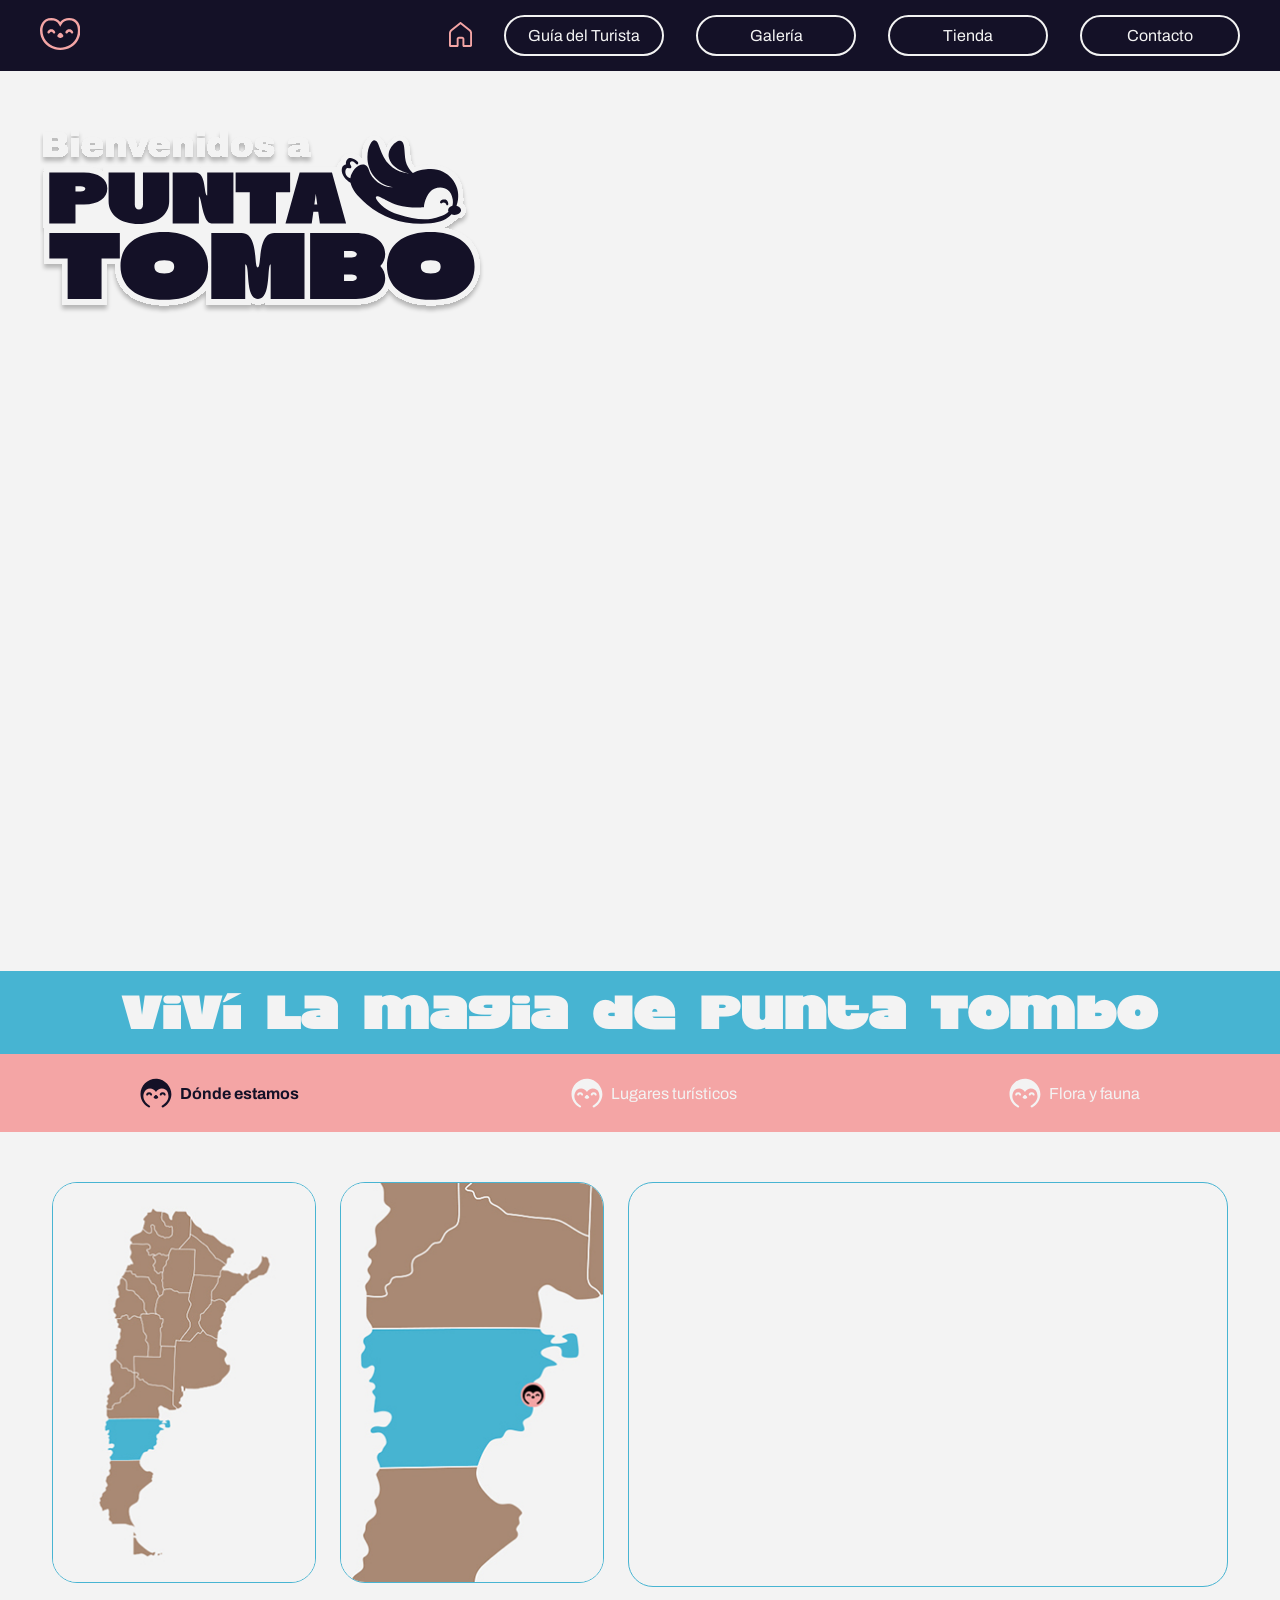
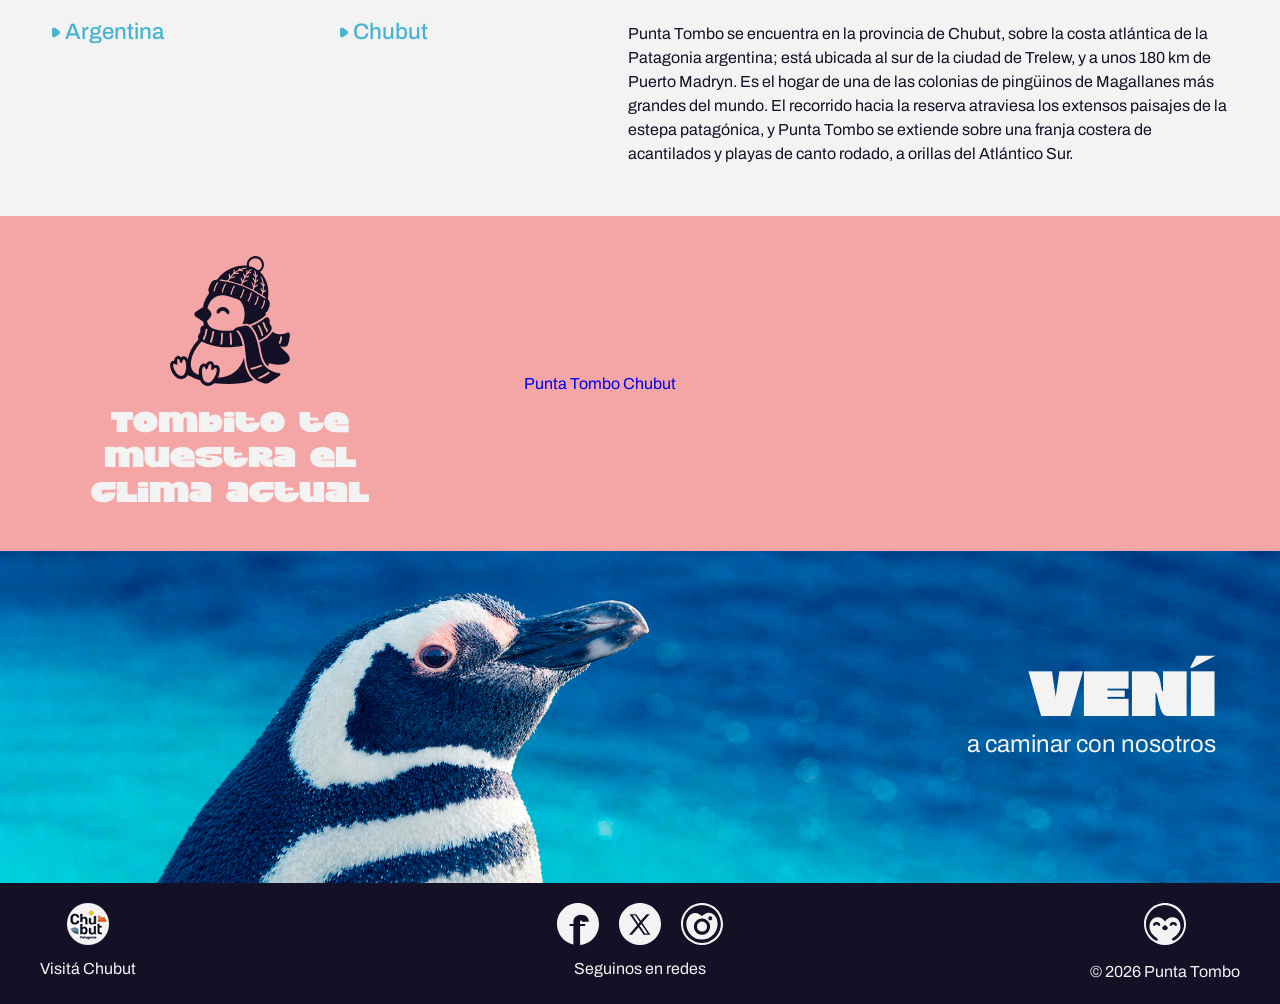
==== commit 4863025f: "Ajustes a link brandbook" ====
--- a/index.html
+++ b/index.html
@@ -1,490 +1,487 @@
 <!doctype html>
 <html lang="es">
-
-<head>
-   <meta charset="utf-8">
-   <meta name="description" content="Web Punta Tombo">
-   <meta name="viewport" content="width=device-width, initial-scale=1.0">
-   <link rel="stylesheet" href="style.css" type="text/css">
-   <link rel="stylesheet" href="https://fonts.googleapis.com/css?family=Archivo:400,400i,500,500i,600,600i,700,700i">
-   <link rel="icon" href="img/varias/favicon-tombo.ico" type="image/x-icon">
-   <title>Descubrí la magia de Punta Tombo</title>
-</head>
-
-<body id="top">
-   <header>
-      <nav class="nav-desktop">
-         <a href="#top" class="logo-izq">
-            <svg id="corazon" alt="Vuelve al top" xmlns="http://www.w3.org/2000/svg" version="1.1"
-               viewBox="0 0 76.17 60.3">
-               <path
-                  d="M62.63,26.89v.05c0,.51-.15.99-.43,1.36-.45.61-1.14.99-1.94.99-.43,0-.83-.13-1.19-.33-.35-.2-.63-.48-.83-.83-.05-.1-.13-.2-.18-.33-.53-1.01-1.62-1.69-2.83-1.69s-2.27.66-2.83,1.62c-.05.15-.13.3-.23.43-.2.3-.48.56-.81.73-.33.2-.73.3-1.14.3-.81,0-1.52-.4-1.94-1.01-.28-.38-.43-.83-.43-1.34v-.03c0-.53,1.03-5.78,7.37-5.78,6,0,7.4,5.33,7.4,5.86h.01Z" />
-               <path
-                  d="M28.78,26.89v.05c0,.51-.15.99-.43,1.36-.45.61-1.14.99-1.94.99-.43,0-.83-.13-1.19-.33-.35-.2-.63-.48-.83-.83-.05-.1-.13-.2-.18-.33-.53-1.01-1.62-1.69-2.83-1.69s-2.27.66-2.83,1.62c-.05.15-.13.3-.23.43-.2.3-.48.56-.81.73-.33.2-.73.3-1.14.3-.81,0-1.52-.4-1.94-1.01-.28-.38-.43-.83-.43-1.34v-.03c0-.53,1.03-5.78,7.37-5.78,6,0,7.4,5.33,7.4,5.86h0Z" />
-               <path
-                  d="M42.39,36.05l-2.35,1.13c-1.08.52-2.35.52-3.43,0l-2.35-1.13c-1.79-.86-2.2-3.24-.79-4.65l2.52-2.52c1.29-1.29,3.38-1.29,4.67,0l2.52,2.52c1.41,1.41,1,3.78-.79,4.65Z" />
-               <path
-                  d="M38.09,60.3c-4.02,0-7.43-.45-10.43-1.36C10.86,53.83,0,39.91,0,23.46,0,14.75,4.53,0,21.49,0c6.51,0,12.65,2.83,16.64,7.54C42.08,2.85,48.24,0,54.77,0,74.62,0,76.17,17.96,76.17,23.46c0,17.12-10.59,30.71-27.64,35.49-3.22.89-6.73,1.35-10.43,1.35h0ZM21.48,4.41C5.55,4.41,4.74,20.29,4.74,23.47c0,14.51,9.58,26.79,24.4,31.29,2.52.77,5.44,1.14,8.95,1.14,3.24,0,6.28-.39,9.06-1.16,14.96-4.19,24.26-16.17,24.26-31.27,0-5.73-1.62-19.06-16.65-19.06-5.81,0-11.25,2.92-14.18,7.62-.15.22-.25.4-.34.55l-2.14,3.93-2.11-3.95c-.08-.15-.18-.32-.29-.47-2.98-4.76-8.41-7.68-14.23-7.68h.01Z" />
-            </svg>
-         </a>
-         <div class="menu">
-            <a href="index.html">
-               <svg id="home" xmlns="http://www.w3.org/2000/svg" version="1.1" viewBox="0 0 108 117">
-                  <path
-                     d="M53.85,0c-.96.03-1.88.37-2.64.97L8.58,34.56C3.17,38.83,0,45.34,0,52.23v57.27c0,4.09,3.41,7.5,7.5,7.5h30c4.09,0,7.5-3.41,7.5-7.5v-30c0-.89.61-1.5,1.5-1.5h15c.89,0,1.5.61,1.5,1.5v30c0,4.09,3.41,7.5,7.5,7.5h30c4.09,0,7.5-3.41,7.5-7.5v-57.27c0-6.89-3.17-13.41-8.58-17.67L56.78.97c-.83-.66-1.87-1-2.93-.97ZM54,10.23l39.86,31.4c3.25,2.56,5.14,6.46,5.14,10.6v55.77h-27v-28.5c0-5.74-4.76-10.5-10.5-10.5h-15c-5.74,0-10.5,4.76-10.5,10.5v28.5H9v-55.77c0-4.14,1.89-8.04,5.14-10.6L54,10.23Z" />
+   <head>
+      <meta charset="utf-8">
+      <meta name="description" content="Web Punta Tombo">
+      <meta name="viewport" content="width=device-width, initial-scale=1.0">
+      <link rel="stylesheet" href="style.css" type="text/css">
+      <link rel="stylesheet" href="https://fonts.googleapis.com/css?family=Archivo:400,400i,500,500i,600,600i,700,700i">
+      <link rel="icon" href="img/varias/favicon-tombo.ico" type="image/x-icon">
+      <title>Descubrí la magia de Punta Tombo</title>
+   </head>
+   <body id="top">
+      <header>
+         <nav class="nav-desktop">
+            <a href="#top" class="logo-izq">
+               <svg id="corazon" xmlns="http://www.w3.org/2000/svg" version="1.1"
+                  viewBox="0 0 76.17 60.3">
+                  <path
+                     d="M62.63,26.89v.05c0,.51-.15.99-.43,1.36-.45.61-1.14.99-1.94.99-.43,0-.83-.13-1.19-.33-.35-.2-.63-.48-.83-.83-.05-.1-.13-.2-.18-.33-.53-1.01-1.62-1.69-2.83-1.69s-2.27.66-2.83,1.62c-.05.15-.13.3-.23.43-.2.3-.48.56-.81.73-.33.2-.73.3-1.14.3-.81,0-1.52-.4-1.94-1.01-.28-.38-.43-.83-.43-1.34v-.03c0-.53,1.03-5.78,7.37-5.78,6,0,7.4,5.33,7.4,5.86h.01Z" />
+                  <path
+                     d="M28.78,26.89v.05c0,.51-.15.99-.43,1.36-.45.61-1.14.99-1.94.99-.43,0-.83-.13-1.19-.33-.35-.2-.63-.48-.83-.83-.05-.1-.13-.2-.18-.33-.53-1.01-1.62-1.69-2.83-1.69s-2.27.66-2.83,1.62c-.05.15-.13.3-.23.43-.2.3-.48.56-.81.73-.33.2-.73.3-1.14.3-.81,0-1.52-.4-1.94-1.01-.28-.38-.43-.83-.43-1.34v-.03c0-.53,1.03-5.78,7.37-5.78,6,0,7.4,5.33,7.4,5.86h0Z" />
+                  <path
+                     d="M42.39,36.05l-2.35,1.13c-1.08.52-2.35.52-3.43,0l-2.35-1.13c-1.79-.86-2.2-3.24-.79-4.65l2.52-2.52c1.29-1.29,3.38-1.29,4.67,0l2.52,2.52c1.41,1.41,1,3.78-.79,4.65Z" />
+                  <path
+                     d="M38.09,60.3c-4.02,0-7.43-.45-10.43-1.36C10.86,53.83,0,39.91,0,23.46,0,14.75,4.53,0,21.49,0c6.51,0,12.65,2.83,16.64,7.54C42.08,2.85,48.24,0,54.77,0,74.62,0,76.17,17.96,76.17,23.46c0,17.12-10.59,30.71-27.64,35.49-3.22.89-6.73,1.35-10.43,1.35h0ZM21.48,4.41C5.55,4.41,4.74,20.29,4.74,23.47c0,14.51,9.58,26.79,24.4,31.29,2.52.77,5.44,1.14,8.95,1.14,3.24,0,6.28-.39,9.06-1.16,14.96-4.19,24.26-16.17,24.26-31.27,0-5.73-1.62-19.06-16.65-19.06-5.81,0-11.25,2.92-14.18,7.62-.15.22-.25.4-.34.55l-2.14,3.93-2.11-3.95c-.08-.15-.18-.32-.29-.47-2.98-4.76-8.41-7.68-14.23-7.68h.01Z" />
                </svg>
             </a>
-            <a class="boton" href="guia.html">Guía del Turista</a>
-            <a class="boton" href="galeria.html">Galería</a>
-            <a class="boton" href="tienda.html">Tienda</a>
-            <a class="boton" href="contacto.html">Contacto</a>
-         </div>
-      </nav>
-      <nav class="nav-mobile">
-         <a href="#top" class="logo-izq">
-            <svg id="corazon" viewBox="0 0 76.17 60.3" xmlns="http://www.w3.org/2000/svg" version="1.1">
-               <path
-                  d="M62.63,26.89v.05c0,.51-.15.99-.43,1.36-.45.61-1.14.99-1.94.99-.43,0-.83-.13-1.19-.33-.35-.2-.63-.48-.83-.83-.05-.1-.13-.2-.18-.33-.53-1.01-1.62-1.69-2.83-1.69s-2.27.66-2.83,1.62c-.05.15-.13.3-.23.43-.2.3-.48.56-.81.73-.33.2-.73.3-1.14.3-.81,0-1.52-.4-1.94-1.01-.28-.38-.43-.83-.43-1.34v-.03c0-.53,1.03-5.78,7.37-5.78,6,0,7.4,5.33,7.4,5.86h.01Z" />
-               <path
-                  d="M28.78,26.89v.05c0,.51-.15.99-.43,1.36-.45.61-1.14.99-1.94.99-.43,0-.83-.13-1.19-.33-.35-.2-.63-.48-.83-.83-.05-.1-.13-.2-.18-.33-.53-1.01-1.62-1.69-2.83-1.69s-2.27.66-2.83,1.62c-.05.15-.13.3-.23.43-.2.3-.48.56-.81.73-.33.2-.73.3-1.14.3-.81,0-1.52-.4-1.94-1.01-.28-.38-.43-.83-.43-1.34v-.03c0-.53,1.03-5.78,7.37-5.78,6,0,7.4,5.33,7.4,5.86h0Z" />
-               <path
-                  d="M42.39,36.05l-2.35,1.13c-1.08.52-2.35.52-3.43,0l-2.35-1.13c-1.79-.86-2.2-3.24-.79-4.65l2.52-2.52c1.29-1.29,3.38-1.29,4.67,0l2.52,2.52c1.41,1.41,1,3.78-.79,4.65Z" />
-               <path
-                  d="M38.09,60.3c-4.02,0-7.43-.45-10.43-1.36C10.86,53.83,0,39.91,0,23.46,0,14.75,4.53,0,21.49,0c6.51,0,12.65,2.83,16.64,7.54C42.08,2.85,48.24,0,54.77,0,74.62,0,76.17,17.96,76.17,23.46c0,17.12-10.59,30.71-27.64,35.49-3.22.89-6.73,1.35-10.43,1.35h0ZM21.48,4.41C5.55,4.41,4.74,20.29,4.74,23.47c0,14.51,9.58,26.79,24.4,31.29,2.52.77,5.44,1.14,8.95,1.14,3.24,0,6.28-.39,9.06-1.16,14.96-4.19,24.26-16.17,24.26-31.27,0-5.73-1.62-19.06-16.65-19.06-5.81,0-11.25,2.92-14.18,7.62-.15.22-.25.4-.34.55l-2.14,3.93-2.11-3.95c-.08-.15-.18-.32-.29-.47-2.98-4.76-8.41-7.68-14.23-7.68h.01Z" />
-            </svg>
-         </a>
-         <div class="menu-derecha">
-            <a href="index.html">
-               <svg id="home" viewBox="0 0 108 117" xmlns="http://www.w3.org/2000/svg" version="1.1">
-                  <path
-                     d="M53.85,0c-.96.03-1.88.37-2.64.97L8.58,34.56C3.17,38.83,0,45.34,0,52.23v57.27c0,4.09,3.41,7.5,7.5,7.5h30c4.09,0,7.5-3.41,7.5-7.5v-30c0-.89.61-1.5,1.5-1.5h15c.89,0,1.5.61,1.5,1.5v30c0,4.09,3.41,7.5,7.5,7.5h30c4.09,0,7.5-3.41,7.5-7.5v-57.27c0-6.89-3.17-13.41-8.58-17.67L56.78.97c-.83-.66-1.87-1-2.93-.97ZM54,10.23l39.86,31.4c3.25,2.56,5.14,6.46,5.14,10.6v55.77h-27v-28.5c0-5.74-4.76-10.5-10.5-10.5h-15c-5.74,0-10.5,4.76-10.5,10.5v28.5H9v-55.77c0-4.14,1.89-8.04,5.14-10.6L54,10.23Z" />
+            <div class="menu">
+               <a href="index.html">
+                  <svg id="home" xmlns="http://www.w3.org/2000/svg" version="1.1" viewBox="0 0 108 117">
+                     <path
+                        d="M53.85,0c-.96.03-1.88.37-2.64.97L8.58,34.56C3.17,38.83,0,45.34,0,52.23v57.27c0,4.09,3.41,7.5,7.5,7.5h30c4.09,0,7.5-3.41,7.5-7.5v-30c0-.89.61-1.5,1.5-1.5h15c.89,0,1.5.61,1.5,1.5v30c0,4.09,3.41,7.5,7.5,7.5h30c4.09,0,7.5-3.41,7.5-7.5v-57.27c0-6.89-3.17-13.41-8.58-17.67L56.78.97c-.83-.66-1.87-1-2.93-.97ZM54,10.23l39.86,31.4c3.25,2.56,5.14,6.46,5.14,10.6v55.77h-27v-28.5c0-5.74-4.76-10.5-10.5-10.5h-15c-5.74,0-10.5,4.76-10.5,10.5v28.5H9v-55.77c0-4.14,1.89-8.04,5.14-10.6L54,10.23Z" />
+                  </svg>
+               </a>
+               <a class="boton" href="guia.html">Guía del Turista</a>
+               <a class="boton" href="galeria.html">Galería</a>
+               <a class="boton" href="tienda.html">Tienda</a>
+               <a class="boton" href="contacto.html">Contacto</a>
+            </div>
+         </nav>
+         <nav class="nav-mobile">
+            <a href="#top" class="logo-izq">
+               <svg id="corazon" viewBox="0 0 76.17 60.3" xmlns="http://www.w3.org/2000/svg" version="1.1">
+                  <path
+                     d="M62.63,26.89v.05c0,.51-.15.99-.43,1.36-.45.61-1.14.99-1.94.99-.43,0-.83-.13-1.19-.33-.35-.2-.63-.48-.83-.83-.05-.1-.13-.2-.18-.33-.53-1.01-1.62-1.69-2.83-1.69s-2.27.66-2.83,1.62c-.05.15-.13.3-.23.43-.2.3-.48.56-.81.73-.33.2-.73.3-1.14.3-.81,0-1.52-.4-1.94-1.01-.28-.38-.43-.83-.43-1.34v-.03c0-.53,1.03-5.78,7.37-5.78,6,0,7.4,5.33,7.4,5.86h.01Z" />
+                  <path
+                     d="M28.78,26.89v.05c0,.51-.15.99-.43,1.36-.45.61-1.14.99-1.94.99-.43,0-.83-.13-1.19-.33-.35-.2-.63-.48-.83-.83-.05-.1-.13-.2-.18-.33-.53-1.01-1.62-1.69-2.83-1.69s-2.27.66-2.83,1.62c-.05.15-.13.3-.23.43-.2.3-.48.56-.81.73-.33.2-.73.3-1.14.3-.81,0-1.52-.4-1.94-1.01-.28-.38-.43-.83-.43-1.34v-.03c0-.53,1.03-5.78,7.37-5.78,6,0,7.4,5.33,7.4,5.86h0Z" />
+                  <path
+                     d="M42.39,36.05l-2.35,1.13c-1.08.52-2.35.52-3.43,0l-2.35-1.13c-1.79-.86-2.2-3.24-.79-4.65l2.52-2.52c1.29-1.29,3.38-1.29,4.67,0l2.52,2.52c1.41,1.41,1,3.78-.79,4.65Z" />
+                  <path
+                     d="M38.09,60.3c-4.02,0-7.43-.45-10.43-1.36C10.86,53.83,0,39.91,0,23.46,0,14.75,4.53,0,21.49,0c6.51,0,12.65,2.83,16.64,7.54C42.08,2.85,48.24,0,54.77,0,74.62,0,76.17,17.96,76.17,23.46c0,17.12-10.59,30.71-27.64,35.49-3.22.89-6.73,1.35-10.43,1.35h0ZM21.48,4.41C5.55,4.41,4.74,20.29,4.74,23.47c0,14.51,9.58,26.79,24.4,31.29,2.52.77,5.44,1.14,8.95,1.14,3.24,0,6.28-.39,9.06-1.16,14.96-4.19,24.26-16.17,24.26-31.27,0-5.73-1.62-19.06-16.65-19.06-5.81,0-11.25,2.92-14.18,7.62-.15.22-.25.4-.34.55l-2.14,3.93-2.11-3.95c-.08-.15-.18-.32-.29-.47-2.98-4.76-8.41-7.68-14.23-7.68h.01Z" />
                </svg>
             </a>
-            <label for="check-menu" class="hamburguesa">
+            <div class="menu-derecha">
+               <a href="index.html">
+                  <svg id="home" viewBox="0 0 108 117" xmlns="http://www.w3.org/2000/svg" version="1.1">
+                     <path
+                        d="M53.85,0c-.96.03-1.88.37-2.64.97L8.58,34.56C3.17,38.83,0,45.34,0,52.23v57.27c0,4.09,3.41,7.5,7.5,7.5h30c4.09,0,7.5-3.41,7.5-7.5v-30c0-.89.61-1.5,1.5-1.5h15c.89,0,1.5.61,1.5,1.5v30c0,4.09,3.41,7.5,7.5,7.5h30c4.09,0,7.5-3.41,7.5-7.5v-57.27c0-6.89-3.17-13.41-8.58-17.67L56.78.97c-.83-.66-1.87-1-2.93-.97ZM54,10.23l39.86,31.4c3.25,2.56,5.14,6.46,5.14,10.6v55.77h-27v-28.5c0-5.74-4.76-10.5-10.5-10.5h-15c-5.74,0-10.5,4.76-10.5,10.5v28.5H9v-55.77c0-4.14,1.89-8.04,5.14-10.6L54,10.23Z" />
+                  </svg>
+               </a>
+               <label for="check-menu" class="hamburguesa">
                <span></span><span></span><span></span>
-            </label>
-         </div>
-         <input type="checkbox" id="check-menu">
-         <div class="menu-desplegable">
-            <a class="boton" href="guia.html">Guía del Turista</a>
-            <a class="boton" href="galeria.html">Galería</a>
-            <a class="boton" href="tienda.html">Tienda</a>
-            <a class="boton" href="contacto.html">Contacto</a>
-         </div>
-      </nav>
-   </header>
-   <main>
-      <section class="video-heroe">
-         <img src="img/svg/logo-video-hero.svg" alt="Logo Punta Tombo" class="logo-hero" width="444" height="177">
-         <div class="video-slider">
-            <div class="video-slide activo">
-               <video autoplay muted loop playsinline>
-                  <source src="video/heroe-1.mp4" type="video/mp4">
-               </video>
-            </div>
-            <div class="video-slide">
-               <video autoplay muted loop playsinline>
-                  <source src="video/heroe-2.mp4" type="video/mp4">
-               </video>
-            </div>
-            <div class="video-slide">
-               <video autoplay muted loop playsinline>
-                  <source src="video/heroe-3.mp4" type="video/mp4">
-               </video>
-            </div>
-         </div>
-      </section>
-      <section class="h1">
-         <h1>viví la magia de Punta Tombo</h1>
-      </section>
-      <!-- Menú de solapas -->
-      <section class="solapas">
-         <div class="tabs-menu">
-            <button class="tab-btn active" data-tab="ubicacion">
-               <svg viewBox="0 0 484.63 449.22" xmlns="http://www.w3.org/2000/svg">
-                  <path
-                     d="M388.8,249.62v.31c0,3.06-.92,5.97-2.6,8.27-2.75,3.67-6.89,5.97-11.79,5.97-2.6,0-5.05-.77-7.19-1.99-2.14-1.22-3.83-2.91-5.05-5.05-.31-.61-.76-1.22-1.07-1.99-3.22-6.12-9.8-10.26-17.15-10.26s-13.78,3.98-17.14,9.8c-.31.92-.77,1.84-1.38,2.6-1.23,1.84-2.91,3.37-4.9,4.44-1.99,1.22-4.44,1.84-6.89,1.84-4.9,0-9.18-2.45-11.79-6.12-1.68-2.3-2.6-5.05-2.6-8.11v-.15c0-3.22,6.25-35.06,44.7-35.06,36.39,0,44.86,32.3,44.86,35.52Z"
-                     fill="currentColor" />
-                  <path
-                     d="M183.63,249.62v.31c0,3.06-.92,5.97-2.6,8.27-2.75,3.67-6.89,5.97-11.79,5.97-2.6,0-5.05-.77-7.19-1.99-2.14-1.22-3.83-2.91-5.05-5.05-.31-.61-.76-1.22-1.07-1.99-3.22-6.12-9.8-10.26-17.15-10.26s-13.78,3.98-17.14,9.8c-.31.92-.77,1.84-1.38,2.6-1.23,1.84-2.91,3.37-4.9,4.44-1.99,1.22-4.44,1.84-6.89,1.84-4.9,0-9.18-2.45-11.79-6.12-1.68-2.3-2.6-5.05-2.6-8.11v-.15c0-3.22,6.25-35.06,44.7-35.06,36.39,0,44.86,32.3,44.86,35.52Z"
-                     fill="currentColor" />
-                  <path
-                     d="M266.09,305.14l-14.25,6.86c-6.57,3.16-14.23,3.16-20.8,0l-14.25-6.86c-10.87-5.23-13.32-19.63-4.79-28.16l15.28-15.28c7.82-7.82,20.49-7.82,28.31,0l15.28,15.28c8.53,8.53,6.08,22.93-4.79,28.16Z"
-                     fill="currentColor" />
-                  <path
-                     d="M475.4,244.92c-1.36,80.91-44.67,148.93-109.31,189.76-4.87,3.08-9.87,5.95-14.98,8.31-17.53,8.08-33.67-18.54-16.64-27.63,31.41-16.75,97.18-75.94,97.18-138.02,0-41.03-13.47-122.16-101.35-122.16-36.89,0-69.2,20.21-86.49,50.06-.77,1.22-1.53,2.6-2.14,3.83-.61-1.22-1.38-2.6-2.14-3.83-17.3-29.85-49.6-50.06-86.5-50.06-88.18,0-101.8,87.72-101.8,122.16,0,63.66,59.31,116.78,96.12,140.47,14.55,9.37.51,32.66-15.21,25.41-5.07-2.34-10.11-5.29-15.28-8.54C51.19,393.19,7.44,324.18,7.44,241.05,7.44,106.63,121.37-1.71,257.72,7.53c118.42,8.02,219.68,118.72,217.68,237.39Z"
-                     fill="currentColor" />
-               </svg>
-               <span>Dónde estamos</span>
-            </button>
-            <button class="tab-btn" data-tab="lugares">
-               <svg viewBox="0 0 484.63 449.22" xmlns="http://www.w3.org/2000/svg">
-                  <path
-                     d="M388.8,249.62v.31c0,3.06-.92,5.97-2.6,8.27-2.75,3.67-6.89,5.97-11.79,5.97-2.6,0-5.05-.77-7.19-1.99-2.14-1.22-3.83-2.91-5.05-5.05-.31-.61-.76-1.22-1.07-1.99-3.22-6.12-9.8-10.26-17.15-10.26s-13.78,3.98-17.14,9.8c-.31.92-.77,1.84-1.38,2.6-1.23,1.84-2.91,3.37-4.9,4.44-1.99,1.22-4.44,1.84-6.89,1.84-4.9,0-9.18-2.45-11.79-6.12-1.68-2.3-2.6-5.05-2.6-8.11v-.15c0-3.22,6.25-35.06,44.7-35.06,36.39,0,44.86,32.3,44.86,35.52Z"
-                     fill="currentColor" />
-                  <path
-                     d="M183.63,249.62v.31c0,3.06-.92,5.97-2.6,8.27-2.75,3.67-6.89,5.97-11.79,5.97-2.6,0-5.05-.77-7.19-1.99-2.14-1.22-3.83-2.91-5.05-5.05-.31-.61-.76-1.22-1.07-1.99-3.22-6.12-9.8-10.26-17.15-10.26s-13.78,3.98-17.14,9.8c-.31.92-.77,1.84-1.38,2.6-1.23,1.84-2.91,3.37-4.9,4.44-1.99,1.22-4.44,1.84-6.89,1.84-4.9,0-9.18-2.45-11.79-6.12-1.68-2.3-2.6-5.05-2.6-8.11v-.15c0-3.22,6.25-35.06,44.7-35.06,36.39,0,44.86,32.3,44.86,35.52Z"
-                     fill="currentColor" />
-                  <path
-                     d="M266.09,305.14l-14.25,6.86c-6.57,3.16-14.23,3.16-20.8,0l-14.25-6.86c-10.87-5.23-13.32-19.63-4.79-28.16l15.28-15.28c7.82-7.82,20.49-7.82,28.31,0l15.28,15.28c8.53,8.53,6.08,22.93-4.79,28.16Z"
-                     fill="currentColor" />
-                  <path
-                     d="M475.4,244.92c-1.36,80.91-44.67,148.93-109.31,189.76-4.87,3.08-9.87,5.95-14.98,8.31-17.53,8.08-33.67-18.54-16.64-27.63,31.41-16.75,97.18-75.94,97.18-138.02,0-41.03-13.47-122.16-101.35-122.16-36.89,0-69.2,20.21-86.49,50.06-.77,1.22-1.53,2.6-2.14,3.83-.61-1.22-1.38-2.6-2.14-3.83-17.3-29.85-49.6-50.06-86.5-50.06-88.18,0-101.8,87.72-101.8,122.16,0,63.66,59.31,116.78,96.12,140.47,14.55,9.37.51,32.66-15.21,25.41-5.07-2.34-10.11-5.29-15.28-8.54C51.19,393.19,7.44,324.18,7.44,241.05,7.44,106.63,121.37-1.71,257.72,7.53c118.42,8.02,219.68,118.72,217.68,237.39Z"
-                     fill="currentColor" />
-               </svg>
-               <span>Lugares turísticos</span>
-            </button>
-            <button class="tab-btn" data-tab="flora">
-               <svg viewBox="0 0 484.63 449.22" xmlns="http://www.w3.org/2000/svg">
-                  <path
-                     d="M388.8,249.62v.31c0,3.06-.92,5.97-2.6,8.27-2.75,3.67-6.89,5.97-11.79,5.97-2.6,0-5.05-.77-7.19-1.99-2.14-1.22-3.83-2.91-5.05-5.05-.31-.61-.76-1.22-1.07-1.99-3.22-6.12-9.8-10.26-17.15-10.26s-13.78,3.98-17.14,9.8c-.31.92-.77,1.84-1.38,2.6-1.23,1.84-2.91,3.37-4.9,4.44-1.99,1.22-4.44,1.84-6.89,1.84-4.9,0-9.18-2.45-11.79-6.12-1.68-2.3-2.6-5.05-2.6-8.11v-.15c0-3.22,6.25-35.06,44.7-35.06,36.39,0,44.86,32.3,44.86,35.52Z"
-                     fill="currentColor" />
-                  <path
-                     d="M183.63,249.62v.31c0,3.06-.92,5.97-2.6,8.27-2.75,3.67-6.89,5.97-11.79,5.97-2.6,0-5.05-.77-7.19-1.99-2.14-1.22-3.83-2.91-5.05-5.05-.31-.61-.76-1.22-1.07-1.99-3.22-6.12-9.8-10.26-17.15-10.26s-13.78,3.98-17.14,9.8c-.31.92-.77,1.84-1.38,2.6-1.23,1.84-2.91,3.37-4.9,4.44-1.99,1.22-4.44,1.84-6.89,1.84-4.9,0-9.18-2.45-11.79-6.12-1.68-2.3-2.6-5.05-2.6-8.11v-.15c0-3.22,6.25-35.06,44.7-35.06,36.39,0,44.86,32.3,44.86,35.52Z"
-                     fill="currentColor" />
-                  <path
-                     d="M266.09,305.14l-14.25,6.86c-6.57,3.16-14.23,3.16-20.8,0l-14.25-6.86c-10.87-5.23-13.32-19.63-4.79-28.16l15.28-15.28c7.82-7.82,20.49-7.82,28.31,0l15.28,15.28c8.53,8.53,6.08,22.93-4.79,28.16Z"
-                     fill="currentColor" />
-                  <path
-                     d="M475.4,244.92c-1.36,80.91-44.67,148.93-109.31,189.76-4.87,3.08-9.87,5.95-14.98,8.31-17.53,8.08-33.67-18.54-16.64-27.63,31.41-16.75,97.18-75.94,97.18-138.02,0-41.03-13.47-122.16-101.35-122.16-36.89,0-69.2,20.21-86.49,50.06-.77,1.22-1.53,2.6-2.14,3.83-.61-1.22-1.38-2.6-2.14-3.83-17.3-29.85-49.6-50.06-86.5-50.06-88.18,0-101.8,87.72-101.8,122.16,0,63.66,59.31,116.78,96.12,140.47,14.55,9.37.51,32.66-15.21,25.41-5.07-2.34-10.11-5.29-15.28-8.54C51.19,393.19,7.44,324.18,7.44,241.05,7.44,106.63,121.37-1.71,257.72,7.53c118.42,8.02,219.68,118.72,217.68,237.39Z"
-                     fill="currentColor" />
-               </svg>
-               <span>Flora y fauna</span>
-            </button>
-         </div>
-         <!-- Contenido de la primera solapa -->
-         <div class="tab-content active" id="ubicacion">
-            <!-- Desarrollo -->
-            <div class="mapas">
-               <div class="mapa-texto">
-                  <img src="img/varias/index-mapa-ar.jpg" alt="Mapa de Argentina" width="264" height="401">
-                  <div class="flecha-localizacion">
-                     <svg width="8" height="11" xmlns="http://www.w3.org/2000/svg" version="1.1"
-                        viewBox="0 0 157.03 192.11">
-                        <path
-                           d="M0,150.91V41.2C0,7.51,38.29-11.89,65.45,8.04l74.78,54.86c22.4,16.43,22.4,49.89,0,66.32l-74.78,54.86c-27.16,19.93-65.45.53-65.45-33.16Z" />
+               </label>
+            </div>
+            <input type="checkbox" id="check-menu">
+            <div class="menu-desplegable">
+               <a class="boton" href="guia.html">Guía del Turista</a>
+               <a class="boton" href="galeria.html">Galería</a>
+               <a class="boton" href="tienda.html">Tienda</a>
+               <a class="boton" href="contacto.html">Contacto</a>
+            </div>
+         </nav>
+      </header>
+      <main>
+         <section class="video-heroe">
+            <img src="img/svg/logo-video-hero.svg" class="logo-hero" width="444" height="177">
+            <div class="video-slider">
+               <div class="video-slide activo">
+                  <video autoplay muted loop playsinline>
+                     <source src="video/heroe-1.mp4" type="video/mp4">
+                  </video>
+               </div>
+               <div class="video-slide">
+                  <video autoplay muted loop playsinline>
+                     <source src="video/heroe-2.mp4" type="video/mp4">
+                  </video>
+               </div>
+               <div class="video-slide">
+                  <video autoplay muted loop playsinline>
+                     <source src="video/heroe-3.mp4" type="video/mp4">
+                  </video>
+               </div>
+            </div>
+         </section>
+         <section class="h1">
+            <h1>viví la magia de Punta Tombo</h1>
+         </section>
+         <!-- Menú de solapas -->
+         <section class="solapas">
+            <div class="tabs-menu">
+               <button class="tab-btn active" data-tab="ubicacion">
+                  <svg viewBox="0 0 484.63 449.22" xmlns="http://www.w3.org/2000/svg">
+                     <path
+                        d="M388.8,249.62v.31c0,3.06-.92,5.97-2.6,8.27-2.75,3.67-6.89,5.97-11.79,5.97-2.6,0-5.05-.77-7.19-1.99-2.14-1.22-3.83-2.91-5.05-5.05-.31-.61-.76-1.22-1.07-1.99-3.22-6.12-9.8-10.26-17.15-10.26s-13.78,3.98-17.14,9.8c-.31.92-.77,1.84-1.38,2.6-1.23,1.84-2.91,3.37-4.9,4.44-1.99,1.22-4.44,1.84-6.89,1.84-4.9,0-9.18-2.45-11.79-6.12-1.68-2.3-2.6-5.05-2.6-8.11v-.15c0-3.22,6.25-35.06,44.7-35.06,36.39,0,44.86,32.3,44.86,35.52Z"
+                        fill="currentColor" />
+                     <path
+                        d="M183.63,249.62v.31c0,3.06-.92,5.97-2.6,8.27-2.75,3.67-6.89,5.97-11.79,5.97-2.6,0-5.05-.77-7.19-1.99-2.14-1.22-3.83-2.91-5.05-5.05-.31-.61-.76-1.22-1.07-1.99-3.22-6.12-9.8-10.26-17.15-10.26s-13.78,3.98-17.14,9.8c-.31.92-.77,1.84-1.38,2.6-1.23,1.84-2.91,3.37-4.9,4.44-1.99,1.22-4.44,1.84-6.89,1.84-4.9,0-9.18-2.45-11.79-6.12-1.68-2.3-2.6-5.05-2.6-8.11v-.15c0-3.22,6.25-35.06,44.7-35.06,36.39,0,44.86,32.3,44.86,35.52Z"
+                        fill="currentColor" />
+                     <path
+                        d="M266.09,305.14l-14.25,6.86c-6.57,3.16-14.23,3.16-20.8,0l-14.25-6.86c-10.87-5.23-13.32-19.63-4.79-28.16l15.28-15.28c7.82-7.82,20.49-7.82,28.31,0l15.28,15.28c8.53,8.53,6.08,22.93-4.79,28.16Z"
+                        fill="currentColor" />
+                     <path
+                        d="M475.4,244.92c-1.36,80.91-44.67,148.93-109.31,189.76-4.87,3.08-9.87,5.95-14.98,8.31-17.53,8.08-33.67-18.54-16.64-27.63,31.41-16.75,97.18-75.94,97.18-138.02,0-41.03-13.47-122.16-101.35-122.16-36.89,0-69.2,20.21-86.49,50.06-.77,1.22-1.53,2.6-2.14,3.83-.61-1.22-1.38-2.6-2.14-3.83-17.3-29.85-49.6-50.06-86.5-50.06-88.18,0-101.8,87.72-101.8,122.16,0,63.66,59.31,116.78,96.12,140.47,14.55,9.37.51,32.66-15.21,25.41-5.07-2.34-10.11-5.29-15.28-8.54C51.19,393.19,7.44,324.18,7.44,241.05,7.44,106.63,121.37-1.71,257.72,7.53c118.42,8.02,219.68,118.72,217.68,237.39Z"
+                        fill="currentColor" />
+                  </svg>
+                  <span>Dónde estamos</span>
+               </button>
+               <button class="tab-btn" data-tab="lugares">
+                  <svg viewBox="0 0 484.63 449.22" xmlns="http://www.w3.org/2000/svg">
+                     <path
+                        d="M388.8,249.62v.31c0,3.06-.92,5.97-2.6,8.27-2.75,3.67-6.89,5.97-11.79,5.97-2.6,0-5.05-.77-7.19-1.99-2.14-1.22-3.83-2.91-5.05-5.05-.31-.61-.76-1.22-1.07-1.99-3.22-6.12-9.8-10.26-17.15-10.26s-13.78,3.98-17.14,9.8c-.31.92-.77,1.84-1.38,2.6-1.23,1.84-2.91,3.37-4.9,4.44-1.99,1.22-4.44,1.84-6.89,1.84-4.9,0-9.18-2.45-11.79-6.12-1.68-2.3-2.6-5.05-2.6-8.11v-.15c0-3.22,6.25-35.06,44.7-35.06,36.39,0,44.86,32.3,44.86,35.52Z"
+                        fill="currentColor" />
+                     <path
+                        d="M183.63,249.62v.31c0,3.06-.92,5.97-2.6,8.27-2.75,3.67-6.89,5.97-11.79,5.97-2.6,0-5.05-.77-7.19-1.99-2.14-1.22-3.83-2.91-5.05-5.05-.31-.61-.76-1.22-1.07-1.99-3.22-6.12-9.8-10.26-17.15-10.26s-13.78,3.98-17.14,9.8c-.31.92-.77,1.84-1.38,2.6-1.23,1.84-2.91,3.37-4.9,4.44-1.99,1.22-4.44,1.84-6.89,1.84-4.9,0-9.18-2.45-11.79-6.12-1.68-2.3-2.6-5.05-2.6-8.11v-.15c0-3.22,6.25-35.06,44.7-35.06,36.39,0,44.86,32.3,44.86,35.52Z"
+                        fill="currentColor" />
+                     <path
+                        d="M266.09,305.14l-14.25,6.86c-6.57,3.16-14.23,3.16-20.8,0l-14.25-6.86c-10.87-5.23-13.32-19.63-4.79-28.16l15.28-15.28c7.82-7.82,20.49-7.82,28.31,0l15.28,15.28c8.53,8.53,6.08,22.93-4.79,28.16Z"
+                        fill="currentColor" />
+                     <path
+                        d="M475.4,244.92c-1.36,80.91-44.67,148.93-109.31,189.76-4.87,3.08-9.87,5.95-14.98,8.31-17.53,8.08-33.67-18.54-16.64-27.63,31.41-16.75,97.18-75.94,97.18-138.02,0-41.03-13.47-122.16-101.35-122.16-36.89,0-69.2,20.21-86.49,50.06-.77,1.22-1.53,2.6-2.14,3.83-.61-1.22-1.38-2.6-2.14-3.83-17.3-29.85-49.6-50.06-86.5-50.06-88.18,0-101.8,87.72-101.8,122.16,0,63.66,59.31,116.78,96.12,140.47,14.55,9.37.51,32.66-15.21,25.41-5.07-2.34-10.11-5.29-15.28-8.54C51.19,393.19,7.44,324.18,7.44,241.05,7.44,106.63,121.37-1.71,257.72,7.53c118.42,8.02,219.68,118.72,217.68,237.39Z"
+                        fill="currentColor" />
+                  </svg>
+                  <span>Lugares turísticos</span>
+               </button>
+               <button class="tab-btn" data-tab="flora">
+                  <svg viewBox="0 0 484.63 449.22" xmlns="http://www.w3.org/2000/svg">
+                     <path
+                        d="M388.8,249.62v.31c0,3.06-.92,5.97-2.6,8.27-2.75,3.67-6.89,5.97-11.79,5.97-2.6,0-5.05-.77-7.19-1.99-2.14-1.22-3.83-2.91-5.05-5.05-.31-.61-.76-1.22-1.07-1.99-3.22-6.12-9.8-10.26-17.15-10.26s-13.78,3.98-17.14,9.8c-.31.92-.77,1.84-1.38,2.6-1.23,1.84-2.91,3.37-4.9,4.44-1.99,1.22-4.44,1.84-6.89,1.84-4.9,0-9.18-2.45-11.79-6.12-1.68-2.3-2.6-5.05-2.6-8.11v-.15c0-3.22,6.25-35.06,44.7-35.06,36.39,0,44.86,32.3,44.86,35.52Z"
+                        fill="currentColor" />
+                     <path
+                        d="M183.63,249.62v.31c0,3.06-.92,5.97-2.6,8.27-2.75,3.67-6.89,5.97-11.79,5.97-2.6,0-5.05-.77-7.19-1.99-2.14-1.22-3.83-2.91-5.05-5.05-.31-.61-.76-1.22-1.07-1.99-3.22-6.12-9.8-10.26-17.15-10.26s-13.78,3.98-17.14,9.8c-.31.92-.77,1.84-1.38,2.6-1.23,1.84-2.91,3.37-4.9,4.44-1.99,1.22-4.44,1.84-6.89,1.84-4.9,0-9.18-2.45-11.79-6.12-1.68-2.3-2.6-5.05-2.6-8.11v-.15c0-3.22,6.25-35.06,44.7-35.06,36.39,0,44.86,32.3,44.86,35.52Z"
+                        fill="currentColor" />
+                     <path
+                        d="M266.09,305.14l-14.25,6.86c-6.57,3.16-14.23,3.16-20.8,0l-14.25-6.86c-10.87-5.23-13.32-19.63-4.79-28.16l15.28-15.28c7.82-7.82,20.49-7.82,28.31,0l15.28,15.28c8.53,8.53,6.08,22.93-4.79,28.16Z"
+                        fill="currentColor" />
+                     <path
+                        d="M475.4,244.92c-1.36,80.91-44.67,148.93-109.31,189.76-4.87,3.08-9.87,5.95-14.98,8.31-17.53,8.08-33.67-18.54-16.64-27.63,31.41-16.75,97.18-75.94,97.18-138.02,0-41.03-13.47-122.16-101.35-122.16-36.89,0-69.2,20.21-86.49,50.06-.77,1.22-1.53,2.6-2.14,3.83-.61-1.22-1.38-2.6-2.14-3.83-17.3-29.85-49.6-50.06-86.5-50.06-88.18,0-101.8,87.72-101.8,122.16,0,63.66,59.31,116.78,96.12,140.47,14.55,9.37.51,32.66-15.21,25.41-5.07-2.34-10.11-5.29-15.28-8.54C51.19,393.19,7.44,324.18,7.44,241.05,7.44,106.63,121.37-1.71,257.72,7.53c118.42,8.02,219.68,118.72,217.68,237.39Z"
+                        fill="currentColor" />
+                  </svg>
+                  <span>Flora y fauna</span>
+               </button>
+            </div>
+            <!-- Contenido de la primera solapa -->
+            <div class="tab-content active" id="ubicacion">
+               <!-- Desarrollo -->
+               <div class="mapas">
+                  <div class="mapa-texto">
+                     <img src="img/varias/index-mapa-ar.jpg" alt="Mapa de Argentina" width="264" height="401">
+                     <div class="flecha-localizacion">
+                        <svg width="8" height="11" xmlns="http://www.w3.org/2000/svg" version="1.1"
+                           viewBox="0 0 157.03 192.11">
+                           <path
+                              d="M0,150.91V41.2C0,7.51,38.29-11.89,65.45,8.04l74.78,54.86c22.4,16.43,22.4,49.89,0,66.32l-74.78,54.86c-27.16,19.93-65.45.53-65.45-33.16Z" />
+                        </svg>
+                        <h3>Argentina</h3>
+                     </div>
+                  </div>
+                  <div class="mapa-texto">
+                     <img src="img/varias/index-mapa-ch.jpg" alt="Ubicación de Chubut" width="264" height="401">
+                     <div class="flecha-localizacion">
+                        <svg width="8" height="11" xmlns="http://www.w3.org/2000/svg" version="1.1"
+                           viewBox="0 0 157.03 192.11">
+                           <path
+                              d="M0,150.91V41.2C0,7.51,38.29-11.89,65.45,8.04l74.78,54.86c22.4,16.43,22.4,49.89,0,66.32l-74.78,54.86c-27.16,19.93-65.45.53-65.45-33.16Z" />
+                        </svg>
+                        <h3>Chubut</h3>
+                     </div>
+                  </div>
+                  <div class="mapa-texto videomap">
+                     <video src="video/google-earth.mp4" alt="Video ubicación Punta Tombo" width="727" height="405"
+
+                        autoplay muted loop></video>
+                     <p>Punta Tombo se encuentra en la provincia de Chubut, sobre la costa atlántica de la Patagonia
+                        argentina; está ubicada al sur de la ciudad de Trelew, y a unos 180 km de Puerto Madryn. Es el
+                        hogar de una de las colonias de pingüinos de Magallanes más grandes del mundo. El recorrido hacia
+                        la reserva atraviesa los extensos paisajes de la estepa patagónica, y Punta Tombo se extiende sobre
+                        una franja costera de acantilados y playas de canto rodado, a orillas del Atlántico Sur.
+                     </p>
+                  </div>
+               </div>
+            </div>
+            <!-- Contenido de la segunda solapa -->
+            <div class="tab-content" id="lugares">
+               <!--<h2>Lugares turísticos</h2>-->
+               <!-- Desarrollo -->
+               <section class="galeria-interna">
+                  <button class="galeria-interna-btn galeria-interna-btn-prev" aria-label="Alojamiento anterior">
+                     <svg id="anterior" xmlns="http://www.w3.org/2000/svg" version="1.1" viewBox="0 0 158.51 106.83">
+                        <path
+                           d="M3.7,89.89l7.24,1.63c.44.1.87.13,1.31.1,2.55,3.21,6.24,5.81,9.65,8.01,4.15,2.48,9.34,4.33,15.79,5.27,1.31.19,2.68.34,4.1.46,34.39,2.74,60.49-5.68,82.65-23.73,8.51-6.94,13.89-16.76,15.8-26.15,1.17.08,16.25-7.94,16.8-15.8.54-7.67-3.93-8.27-5.53-8.57,0,0,.97-3.74-1.56-6.35s-5.79-2.31-7.92-1.39c-1.3.56-6.62,3.71-6.31,5.53.39,2.33,2.5,2.54,3.97.77,2.35-2.87,5.51-3.93,6.83-1.55,1.67,3-2.9,5-1.58,7.11,1.5,2.4,5.53-2.38,7.64,1.05,1.92,3.1-4.92,10.71-11.55,12.36.07-3.71-.46-7.22-1.62-10.26-3.72-9.77-12.75-11-16.59,0-3.95,11.32-18.42,18.17-22.64,18.7,9.21-3.69,24.02-17.11,23.7-35.02-.27-14.48-4.48-21.08-8.8-21.08-5.95,0-7.06,7.29-13.77,21.75-6.39,13.82-21.97,18.12-25.66,19.53-.11.04-.2-.13-.09-.18,8.3-3.7,18.83-11.6,19.36-19.23.84-12.36-8.9-22.31-13.43-21.33-5.49,1.19-4.25,8.01-6.01,21.2-1.76,13.2-10.72,19.26-10.72,19.26,0,0-.91-.74-6.43-2.73-6.06-2.2-16.53-2.2-16.53-2.2-22.8,0-38.2,19.36-35.7,37.62,0,0,.4,2.96.86,3.86-.27.23-.5.48-.71.78l-4.28,6.06c-1.21,1.7-.29,4.08,1.74,4.53ZM41.79,100.18h0c-8.4-1.46-19.47-4.45-25.82-11.18.04-.08.08-.17.11-.25l1.37-3.56c.82-2.14-.11-4.55-2.15-5.59l-3.4-1.72c-.3-.15-.61-.27-.92-.34-.12-1.63-.02-3.38.29-5.25,2.71-16.1,16.2-19.11,26.91-15.02,9.63,3.68,15.08,18.57,15.24,26.66,0,0,8.32.56,17.9.14,6.9-.29,14.47-1.11,20.04-3.01,13.34-4.54,16.51-7.45,16.51-7.45,0,0,11.88-7.92,16.66-8.2,4.76-.28,7.63,1.76,2.67,6.47-4.95,4.72-18.47,16.57-36.49,22.42-12.17,3.96-24.08,6.31-34.68,6.7-5.1.19-9.88-.08-14.25-.83h0Z" />
+                        <path
+                           d="M24.12,71.98c2.46,0,4.61,1.37,5.7,3.4.09.16.17.33.24.5.04.15.06.3.06.46,0,.93-.76,1.68-1.68,1.68-.35,0-.67-.11-.94-.29h0c-.08-.09-.17-.17-.27-.24-.7-.55-1.59-.88-2.56-.88-1.81,0-3.35,1.16-3.92,2.78-.05.15-.1.31-.13.47-.24.53-.8.9-1.41.9s-1.14-.35-1.4-.86c-.07-.3-.12-.62-.14-.94-.02-.17-.02-.34-.02-.51,0-3.57,2.89-6.47,6.47-6.47Z" />
                      </svg>
-                     <h3>Argentina</h3>
-                  </div>
-               </div>
-               <div class="mapa-texto">
-                  <img src="img/varias/index-mapa-ch.jpg" alt="Ubicación de Chubut" width="264" height="401">
-                  <div class="flecha-localizacion">
-                     <svg width="8" height="11" xmlns="http://www.w3.org/2000/svg" version="1.1"
-                        viewBox="0 0 157.03 192.11">
-                        <path
-                           d="M0,150.91V41.2C0,7.51,38.29-11.89,65.45,8.04l74.78,54.86c22.4,16.43,22.4,49.89,0,66.32l-74.78,54.86c-27.16,19.93-65.45.53-65.45-33.16Z" />
+                  </button>
+                  <div class="galeria-interna-slider">
+                     <!-- Slide 1 -->
+                     <article class="galeria-interna-item active">
+                        <img src="img/solapas/lugares-vigilia.jpg" alt="Vigilia de pingüinos" class="galeria-interna-img">
+                        <div class="galeria-interna-info">
+                           <div class="galeria-interna-titulo">
+                              <h3>La Vigilia de los Pinguinos</h3>
+                           </div>
+                           <div class="galeria-interna-descripcion">
+                              <p>
+                                 Un espacio dedicado a observar y acompañar la llegada de los pingüinos de Magallanes
+                                 durante la temporada migratoria. Una experiencia única para conectar de cerca con el ritmo
+                                 natural de la colonia y el paisaje patagónico.
+                              </p>
+                           </div>
+                        </div>
+                     </article>
+                     <!-- Slide 2 -->
+                     <article class="galeria-interna-item">
+                        <img src="img/solapas/lugares-pinguinera.jpg" alt="La Pingüinera" class="galeria-interna-img">
+                        <div class="galeria-interna-info">
+                           <div class="galeria-interna-titulo">
+                              <h3>La pinguinera</h3>
+                           </div>
+                           <div class="galeria-interna-descripcion">
+                              <p>
+                                 El corazón de Punta Tombo: una de las colonias de pingüinos de Magallanes más grandes del
+                                 mundo. A través de senderos y miradores, los visitantes pueden recorrer el área y observar
+                                 a los pingüinos en su hábitat natural.
+                              </p>
+                           </div>
+                        </div>
+                     </article>
+                     <!-- Slide 3 -->
+                     <article class="galeria-interna-item">
+                        <img src="img/solapas/lugares-fundacion.jpg" alt="Fundación Dos Pozos" class="galeria-interna-img">
+                        <div class="galeria-interna-info">
+                           <div class="galeria-interna-titulo">
+                              <h3>Fundación Dos Pozos</h3>
+                           </div>
+                           <div class="galeria-interna-descripcion">
+                              <p>
+                                 Organización orientada a la conservación ambiental y la preservación del patrimonio
+                                 natural y cultural de la región. Desarrolla proyectos vinculados a la fauna patagónica, la
+                                 educación ambiental y la historia local.
+                              </p>
+                           </div>
+                        </div>
+                     </article>
+                     <!-- Slide 4 -->
+                     <article class="galeria-interna-item">
+                        <img src="img/solapas/lugares-estafeta.jpg" alt="Estafeta de Correos" class="galeria-interna-img">
+                        <div class="galeria-interna-info">
+                           <div class="galeria-interna-titulo">
+                              <h3>Estafeta de Correos</h3>
+                           </div>
+                           <div class="galeria-interna-descripcion">
+                              <p>
+                                 Una histórica estafeta postal patagónica que forma parte de la identidad de la zona. Este
+                                 emblemático punto conserva el espíritu de los antiguos caminos del sur y permite a los
+                                 visitantes enviar postales desde Punta Tombo.
+                              </p>
+                           </div>
+                        </div>
+                     </article>
+                     <!-- Slide 5 -->
+                     <article class="galeria-interna-item">
+                        <img src="img/solapas/lugares-interpretacion.jpg" alt="Centro de Interpretación de Pingüinos"
+                           class="galeria-interna-img">
+                        <div class="galeria-interna-info">
+                           <div class="galeria-interna-titulo">
+                              <h3>Centro de Interpretación de Pingüinos</h3>
+                           </div>
+                           <div class="galeria-interna-descripcion">
+                              <p>
+                                 Espacio educativo e interactivo donde se puede conocer más sobre la vida de los pingüinos
+                                 de Magallanes, sus migraciones, comportamientos y el ecosistema de Punta Tombo antes de
+                                 recorrer la reserva..
+                              </p>
+                           </div>
+                        </div>
+                     </article>
+                  </div>
+                  <button class="galeria-interna-btn galeria-interna-btn-next" aria-label="Siguiente alojamiento">
+                     <svg id="siguiente" xmlns="http://www.w3.org/2000/svg" version="1.1" viewBox="0 0 158.51 106.83">
+                        <path
+                           d="M156.55,85.36l-4.28-6.06c-.21-.29-.44-.55-.71-.78.46-.9.86-3.85.86-3.86,2.5-18.27-12.89-37.62-35.7-37.62,0,0-10.47,0-16.53,2.2-5.52,1.99-6.43,2.73-6.43,2.73,0,0-8.97-6.06-10.72-19.26-1.76-13.19-.52-20.01-6.01-21.2-4.54-.98-14.28,8.97-13.43,21.33.53,7.63,11.06,15.53,19.36,19.23.11.05.02.22-.09.18-3.69-1.41-19.27-5.72-25.66-19.53C50.49,8.25,49.38.96,43.43.96c-4.32,0-8.53,6.61-8.8,21.08-.32,17.91,14.49,31.33,23.7,35.02-4.21-.53-18.69-7.38-22.64-18.7-3.84-11-12.87-9.77-16.59,0-1.16,3.04-1.69,6.55-1.62,10.26-6.63-1.65-13.46-9.26-11.55-12.36,2.11-3.43,6.14,1.35,7.64-1.05,1.32-2.11-3.25-4.11-1.58-7.11,1.32-2.38,4.48-1.32,6.83,1.55,1.46,1.78,3.57,1.56,3.97-.77.3-1.82-5.02-4.97-6.31-5.53-2.12-.91-5.38-1.22-7.92,1.39s-1.56,6.35-1.56,6.35c-1.6.3-6.07.9-5.53,8.57.55,7.87,15.63,15.88,16.8,15.8,1.92,9.39,7.29,19.21,15.8,26.15,22.17,18.05,48.26,26.47,82.65,23.73,1.41-.12,2.79-.27,4.1-.46,6.45-.94,11.64-2.79,15.79-5.27,3.42-2.2,7.1-4.8,9.65-8.01.43.03.86,0,1.31-.1l7.24-1.63c2.03-.45,2.95-2.83,1.74-4.53ZM116.72,100.18h0c-4.37.76-9.15,1.02-14.25.83-10.6-.38-22.51-2.74-34.68-6.7-18.02-5.85-31.54-17.7-36.49-22.42-4.96-4.71-2.09-6.76,2.67-6.47,4.77.28,16.66,8.2,16.66,8.2,0,0,3.17,2.92,16.51,7.45,5.58,1.9,13.14,2.71,20.04,3.01,9.58.42,17.9-.14,17.9-.14.16-8.09,5.61-22.98,15.24-26.66,10.7-4.1,24.2-1.08,26.91,15.02.31,1.88.41,3.62.29,5.25-.31.08-.62.2-.92.34l-3.4,1.72c-2.04,1.04-2.98,3.45-2.15,5.59l1.37,3.56c.03.08.07.17.11.25-6.34,6.73-17.42,9.71-25.82,11.18h0Z" />
+                        <path
+                           d="M140.86,78.45c0,.17,0,.34-.02.51-.02.32-.07.64-.14.94-.26.51-.79.86-1.4.86s-1.17-.37-1.41-.9c-.03-.16-.08-.32-.13-.47-.57-1.62-2.11-2.78-3.92-2.78-.97,0-1.86.33-2.56.88-.1.07-.19.15-.27.24h0c-.27.18-.59.29-.94.29-.92,0-1.68-.75-1.68-1.68,0-.16.02-.31.06-.46.07-.17.15-.34.24-.5,1.09-2.03,3.24-3.4,5.7-3.4,3.58,0,6.47,2.9,6.47,6.47Z" />
                      </svg>
-                     <h3>Chubut</h3>
-                  </div>
-               </div>
-               <div class="mapa-texto videomap">
-                  <video src="video/google-earth.mp4" alt="Video ubicación Punta Tombo" width="727" height="405"
-                     autoplay muted loop></video>
-                  <p>Punta Tombo se encuentra en la provincia de Chubut, sobre la costa atlántica de la Patagonia
-                     argentina; está ubicada al sur de la ciudad de Trelew, y a unos 180 km de Puerto Madryn. Es el
-                     hogar de una de las colonias de pingüinos de Magallanes más grandes del mundo. El recorrido hacia
-                     la reserva atraviesa los extensos paisajes de la estepa patagónica, y Punta Tombo se extiende sobre
-                     una franja costera de acantilados y playas de canto rodado, a orillas del Atlántico Sur.
-                  </p>
-               </div>
-            </div>
-         </div>
-         <!-- Contenido de la segunda solapa -->
-         <div class="tab-content" id="lugares">
-            <!--<h2>Lugares turísticos</h2>-->
-            <!-- Desarrollo -->
-            <sect class="galeria-interna">
-               <button class="galeria-interna-btn galeria-interna-btn-prev" aria-label="Alojamiento anterior">
-                  <svg id="anterior" xmlns="http://www.w3.org/2000/svg" version="1.1" viewBox="0 0 158.51 106.83">
-                     <path
-                        d="M3.7,89.89l7.24,1.63c.44.1.87.13,1.31.1,2.55,3.21,6.24,5.81,9.65,8.01,4.15,2.48,9.34,4.33,15.79,5.27,1.31.19,2.68.34,4.1.46,34.39,2.74,60.49-5.68,82.65-23.73,8.51-6.94,13.89-16.76,15.8-26.15,1.17.08,16.25-7.94,16.8-15.8.54-7.67-3.93-8.27-5.53-8.57,0,0,.97-3.74-1.56-6.35s-5.79-2.31-7.92-1.39c-1.3.56-6.62,3.71-6.31,5.53.39,2.33,2.5,2.54,3.97.77,2.35-2.87,5.51-3.93,6.83-1.55,1.67,3-2.9,5-1.58,7.11,1.5,2.4,5.53-2.38,7.64,1.05,1.92,3.1-4.92,10.71-11.55,12.36.07-3.71-.46-7.22-1.62-10.26-3.72-9.77-12.75-11-16.59,0-3.95,11.32-18.42,18.17-22.64,18.7,9.21-3.69,24.02-17.11,23.7-35.02-.27-14.48-4.48-21.08-8.8-21.08-5.95,0-7.06,7.29-13.77,21.75-6.39,13.82-21.97,18.12-25.66,19.53-.11.04-.2-.13-.09-.18,8.3-3.7,18.83-11.6,19.36-19.23.84-12.36-8.9-22.31-13.43-21.33-5.49,1.19-4.25,8.01-6.01,21.2-1.76,13.2-10.72,19.26-10.72,19.26,0,0-.91-.74-6.43-2.73-6.06-2.2-16.53-2.2-16.53-2.2-22.8,0-38.2,19.36-35.7,37.62,0,0,.4,2.96.86,3.86-.27.23-.5.48-.71.78l-4.28,6.06c-1.21,1.7-.29,4.08,1.74,4.53ZM41.79,100.18h0c-8.4-1.46-19.47-4.45-25.82-11.18.04-.08.08-.17.11-.25l1.37-3.56c.82-2.14-.11-4.55-2.15-5.59l-3.4-1.72c-.3-.15-.61-.27-.92-.34-.12-1.63-.02-3.38.29-5.25,2.71-16.1,16.2-19.11,26.91-15.02,9.63,3.68,15.08,18.57,15.24,26.66,0,0,8.32.56,17.9.14,6.9-.29,14.47-1.11,20.04-3.01,13.34-4.54,16.51-7.45,16.51-7.45,0,0,11.88-7.92,16.66-8.2,4.76-.28,7.63,1.76,2.67,6.47-4.95,4.72-18.47,16.57-36.49,22.42-12.17,3.96-24.08,6.31-34.68,6.7-5.1.19-9.88-.08-14.25-.83h0Z" />
-                     <path
-                        d="M24.12,71.98c2.46,0,4.61,1.37,5.7,3.4.09.16.17.33.24.5.04.15.06.3.06.46,0,.93-.76,1.68-1.68,1.68-.35,0-.67-.11-.94-.29h0c-.08-.09-.17-.17-.27-.24-.7-.55-1.59-.88-2.56-.88-1.81,0-3.35,1.16-3.92,2.78-.05.15-.1.31-.13.47-.24.53-.8.9-1.41.9s-1.14-.35-1.4-.86c-.07-.3-.12-.62-.14-.94-.02-.17-.02-.34-.02-.51,0-3.57,2.89-6.47,6.47-6.47Z" />
-                  </svg>
-
-               </button>
-               <div class="galeria-interna-slider">
-                  <!-- Slide 1 -->
-                  <article class="galeria-interna-item active">
-                     <img src="img/solapas/lugares-vigilia.jpg" alt="Vigilia de pingüinos" class="galeria-interna-img">
-                     <div class="galeria-interna-info">
-                        <div class="galeria-interna-titulo">
-                           <h3>La Vigilia de los Pinguinos</h3>
-                        </div>
-                        <div class="galeria-interna-descripcion">
-                           <p>
-                              Un espacio dedicado a observar y acompañar la llegada de los pingüinos de Magallanes
-                              durante la temporada migratoria. Una experiencia única para conectar de cerca con el ritmo
-                              natural de la colonia y el paisaje patagónico.
-                           </p>
-                        </div>
-                     </div>
-                  </article>
-                  <!-- Slide 2 -->
-                  <article class="galeria-interna-item">
-                     <img src="img/solapas/lugares-pinguinera.jpg" alt="La Pingüinera" class="galeria-interna-img">
-                     <div class="galeria-interna-info">
-                        <div class="galeria-interna-titulo">
-                           <h3>La pinguinera</h3>
-                        </div>
-                        <div class="galeria-interna-descripcion">
-                           <p>
-                              El corazón de Punta Tombo: una de las colonias de pingüinos de Magallanes más grandes del
-                              mundo. A través de senderos y miradores, los visitantes pueden recorrer el área y observar
-                              a los pingüinos en su hábitat natural.
-                           </p>
-                        </div>
-                     </div>
-                  </article>
-                  <!-- Slide 3 -->
-                  <article class="galeria-interna-item">
-                     <img src="img/solapas/lugares-fundacion.jpg" alt="Fundación Dos Pozos" class="galeria-interna-img">
-                     <div class="galeria-interna-info">
-                        <div class="galeria-interna-titulo">
-                           <h3>Fundación Dos Pozos</h3>
-                        </div>
-                        <div class="galeria-interna-descripcion">
-                           <p>
-                              Organización orientada a la conservación ambiental y la preservación del patrimonio
-                              natural y cultural de la región. Desarrolla proyectos vinculados a la fauna patagónica, la
-                              educación ambiental y la historia local.
-                           </p>
-                        </div>
-                     </div>
-                  </article>
-                  <!-- Slide 4 -->
-                  <article class="galeria-interna-item">
-                     <img src="img/solapas/lugares-estafeta.jpg" alt="Estafeta de Correos" class="galeria-interna-img">
-                     <div class="galeria-interna-info">
-                        <div class="galeria-interna-titulo">
-                           <h3>Estafeta de Correos</h3>
-                        </div>
-                        <div class="galeria-interna-descripcion">
-                           <p>
-                              Una histórica estafeta postal patagónica que forma parte de la identidad de la zona. Este
-                              emblemático punto conserva el espíritu de los antiguos caminos del sur y permite a los
-                              visitantes enviar postales desde Punta Tombo.
-                           </p>
-                        </div>
-                     </div>
-                  </article>
-                  <!-- Slide 5 -->
-                  <article class="galeria-interna-item">
-                     <img src="img/solapas/lugares-interpretacion.jpg" alt="Centro de Interpretación de Pingüinos"
-                        class="galeria-interna-img">
-                     <div class="galeria-interna-info">
-                        <div class="galeria-interna-titulo">
-                           <h3>Centro de Interpretación de Pingüinos</h3>
-                        </div>
-                        <div class="galeria-interna-descripcion">
-                           <p>
-                              Espacio educativo e interactivo donde se puede conocer más sobre la vida de los pingüinos
-                              de Magallanes, sus migraciones, comportamientos y el ecosistema de Punta Tombo antes de
-                              recorrer la reserva..
-                           </p>
-                        </div>
-                     </div>
-                  </article>
-               </div>
-               <button class="galeria-interna-btn galeria-interna-btn-next" aria-label="Siguiente alojamiento">
-                  <svg id="siguiente" xmlns="http://www.w3.org/2000/svg" version="1.1" viewBox="0 0 158.51 106.83">
-                     <path
-                        d="M156.55,85.36l-4.28-6.06c-.21-.29-.44-.55-.71-.78.46-.9.86-3.85.86-3.86,2.5-18.27-12.89-37.62-35.7-37.62,0,0-10.47,0-16.53,2.2-5.52,1.99-6.43,2.73-6.43,2.73,0,0-8.97-6.06-10.72-19.26-1.76-13.19-.52-20.01-6.01-21.2-4.54-.98-14.28,8.97-13.43,21.33.53,7.63,11.06,15.53,19.36,19.23.11.05.02.22-.09.18-3.69-1.41-19.27-5.72-25.66-19.53C50.49,8.25,49.38.96,43.43.96c-4.32,0-8.53,6.61-8.8,21.08-.32,17.91,14.49,31.33,23.7,35.02-4.21-.53-18.69-7.38-22.64-18.7-3.84-11-12.87-9.77-16.59,0-1.16,3.04-1.69,6.55-1.62,10.26-6.63-1.65-13.46-9.26-11.55-12.36,2.11-3.43,6.14,1.35,7.64-1.05,1.32-2.11-3.25-4.11-1.58-7.11,1.32-2.38,4.48-1.32,6.83,1.55,1.46,1.78,3.57,1.56,3.97-.77.3-1.82-5.02-4.97-6.31-5.53-2.12-.91-5.38-1.22-7.92,1.39s-1.56,6.35-1.56,6.35c-1.6.3-6.07.9-5.53,8.57.55,7.87,15.63,15.88,16.8,15.8,1.92,9.39,7.29,19.21,15.8,26.15,22.17,18.05,48.26,26.47,82.65,23.73,1.41-.12,2.79-.27,4.1-.46,6.45-.94,11.64-2.79,15.79-5.27,3.42-2.2,7.1-4.8,9.65-8.01.43.03.86,0,1.31-.1l7.24-1.63c2.03-.45,2.95-2.83,1.74-4.53ZM116.72,100.18h0c-4.37.76-9.15,1.02-14.25.83-10.6-.38-22.51-2.74-34.68-6.7-18.02-5.85-31.54-17.7-36.49-22.42-4.96-4.71-2.09-6.76,2.67-6.47,4.77.28,16.66,8.2,16.66,8.2,0,0,3.17,2.92,16.51,7.45,5.58,1.9,13.14,2.71,20.04,3.01,9.58.42,17.9-.14,17.9-.14.16-8.09,5.61-22.98,15.24-26.66,10.7-4.1,24.2-1.08,26.91,15.02.31,1.88.41,3.62.29,5.25-.31.08-.62.2-.92.34l-3.4,1.72c-2.04,1.04-2.98,3.45-2.15,5.59l1.37,3.56c.03.08.07.17.11.25-6.34,6.73-17.42,9.71-25.82,11.18h0Z" />
-                     <path
-                        d="M140.86,78.45c0,.17,0,.34-.02.51-.02.32-.07.64-.14.94-.26.51-.79.86-1.4.86s-1.17-.37-1.41-.9c-.03-.16-.08-.32-.13-.47-.57-1.62-2.11-2.78-3.92-2.78-.97,0-1.86.33-2.56.88-.1.07-.19.15-.27.24h0c-.27.18-.59.29-.94.29-.92,0-1.68-.75-1.68-1.68,0-.16.02-.31.06-.46.07-.17.15-.34.24-.5,1.09-2.03,3.24-3.4,5.7-3.4,3.58,0,6.47,2.9,6.47,6.47Z" />
-                  </svg>
-               </button>
-      </section>
-      </div>
-      <!-- Contenido de la tercera solapa -->
-      <div class="tab-content" id="flora">
-         <!--<h2>Flora y fauna</h2>-->
-         <!-- Desarrollo -->
-         <section class="florayfauna-contenedor">
-            <div class="tarjeta-fyf">
-               <img class="tarjeta-florayfauna lobo" src="img/svg/fauna-lobo-marino.svg" alt="Lobo Marino" width="353"
-                  height="276">
-               <h4 class="fyf-p">Lobo Marino</h4>
-            </div>
-            <div class="tarjeta-fyf">
-               <img class="tarjeta-florayfauna jarilla" src="img/svg/flora-jarilla.svg" alt="Jarilla" width="353"
-                  height="276">
-               <h4 class="fyf-p">Jarilla</h4>
-            </div>
-            <div class="tarjeta-fyf">
-               <img class="tarjeta-florayfauna mara" src="img/svg/fauna-mara.svg" alt="Mara" width="353" height="276">
-               <h4 class="fyf-p">Mara</h4>
-            </div>
-            <div class="tarjeta-fyf">
-               <img class="tarjeta-florayfauna quilembai" src="img/svg/flora-quilembai.svg" alt="Quilembai" width="353"
-                  height="276">
-               <h4 class="fyf-p">Quilembai</h4>
-            </div>
-            <div class="tarjeta-fyf">
-               <img class="tarjeta-florayfauna colapiche" src="img/svg/flora-colapiche.svg" alt="Colapiche" width="353"
-                  height="276">
-               <h4 class="fyf-p">Colapiche</h4>
-            </div>
-            <div class="tarjeta-fyf">
-               <img class="tarjeta-florayfauna pato" src="img/svg/fauna-pato-vapor.svg" alt="Pato Vapor" width="353"
-                  height="276">
-               <h4 class="fyf-p">Pato Vapor</h4>
-            </div>
-            <div class="tarjeta-fyf">
-               <img class="tarjeta-florayfauna junco" src="img/svg/flora-junco-negro.svg" alt="Junco Negro" width="353"
-                  height="276">
-               <h4 class="fyf-p">Junco Negro</h4>
-            </div>
-            <div class="tarjeta-fyf">
-               <img class="tarjeta-florayfauna zorro" src="img/svg/fauna-zorro-gris.svg" alt="Zorro Gris" width="353"
-                  height="276">
-               <h4 class="fyf-p">Zorro Gris</h4>
-            </div>
-         </section>
-         <article class="descubri-florayfauna">
-            <h3>¡Descubrí su flora y fauna!</h3>
-            <div class="linea"></div>
-         </article>
-      </div>
-      </section>
-
-      <section class="clima">
-         <div class="clima-info">
-            <img src="img/svg/pingu-invierno.svg" alt="Imagen de Tombito">
-            <h2>Tombito te muestra el clima actual</h2>
-         </div>
-         <div class="clima-widget">
-            <a class="weatherwidget-io" href="https://forecast7.com/es/n43d29n65d11/chubut-province/"
-               data-label_1="Punta Tombo" data-label_2="Chubut" data-font="Archivo" data-icons="Climacons Animated"
-               data-theme="original" data-basecolor="#f4a5a5" data-highcolor="#141127" data-lowcolor="#f3f3f3"
-               data-suncolor="#141127" data-mooncolor="#f3f3f3" data-cloudcolor="#141127" data-cloudfill="#47b4d2"
-               data-raincolor="#47b4d2" data-snowcolor="#f3f3f3">Punta Tombo Chubut</a>
-         </div>
-      </section>
-      <script>
-         !function (d, s, id) { var js, fjs = d.getElementsByTagName(s)[0]; if (!d.getElementById(id)) { js = d.createElement(s); js.id = id; js.src = 'https://weatherwidget.io/js/widget.min.js'; fjs.parentNode.insertBefore(js, fjs); } }(document, 'script', 'weatherwidget-io-js');
-      </script>
-      <section class="carrousel">
-         <div class="slider-container">
-            <div class="slider">
-               <figure class="slide">
-                  <img src="img/varias/index-carrousel-1.jpg" alt="Dos pingüinos caminando a la orilla del mar"
-                     width="1920" height="499">
-                  <figcaption class="texto-banner">
-                     <h2>VENÍ</h2>
-                     <p>a caminar con nosotros</p>
-                  </figcaption>
-               </figure>
-               <figure class="slide">
-                  <img src="img/varias/index-carrousel-2.jpg" alt="Primer plano de un pingüino" width="1920"
-                     height="499">
-                  <figcaption class="texto-banner texto-izquierda">
-                     <h2>ANIMATE</h2>
-                     <p>a conocer un lugar único</p>
-                  </figcaption>
-               </figure>
-               <figure class="slide">
-                  <img src="img/varias/index-carrousel-3.jpg" alt="Paisaje de Punta Tombo" width="1920" height="499">
-                  <figcaption class="texto-banner">
-                     <h2>DISFRUTÁ</h2>
-                     <p>Punta Tombo</p>
-                  </figcaption>
-               </figure>
-            </div>
-         </div>
-         <div class="carru-container">
-            <span class="carru.active"></span>
-            <span class="carru"></span>
-            <span class="carru"></span>
-         </div>
-      </section>
-      <section class="carrousel-mobile">
-         <div class="slider-container">
-            <div class="slider-mobile">
-               <figure class="slide">
-                  <img src="img/varias/carrusel-mobile-index-1.png" alt="Dos pingüinos caminando a la orilla del mar"
-                     width="360" height="94">
-                  <figcaption class="texto-banner">
-                     <h2>VENÍ</h2>
-                     <p>a caminar con nosotros</p>
-                  </figcaption>
-               </figure>
-               <figure class="slide">
-                  <img src="img/varias/carrusel-mobile-index-2.png" alt="Primer plano de un pingüino" width="360"
-                     height="94">
-                  <figcaption class="texto-banner">
-                     <h2>ANIMATE</h2>
-                     <p>a conocer un lugar único</p>
-                  </figcaption>
-               </figure>
-               <figure class="slide">
-                  <img src="img/varias/carrusel-mobile-index-3.png" alt="Paisaje de Punta Tombo" width="360"
-                     height="94">
-                  <figcaption class="texto-banner">
-                     <h2>DISFRUTÁ</h2>
-                     <p>Punta Tombo</p>
-                  </figcaption>
-               </figure>
-            </div>
-         </div>
-         <div class="carru-container">
-            <span class="carru.active"></span>
-            <span class="carru"></span>
-            <span class="carru"></span>
-         </div>
-      </section>
-      </section>
-   </main>
-   <footer>
-      <div class="footer-seccion">
-         <a class="logo-chubut" href="https://chubutpatagonia.gob.ar/"><img class="logo-chubut-normal"
+                  </button>
+               </section>
+            </div>
+            <!-- Contenido de la tercera solapa -->
+            <div class="tab-content" id="flora">
+               <!--<h2>Flora y fauna</h2>-->
+               <!-- Desarrollo -->
+               <section class="florayfauna-contenedor">
+                  <div class="tarjeta-fyf">
+                     <img class="tarjeta-florayfauna lobo" src="img/svg/fauna-lobo-marino.svg" alt="Lobo Marino" width="353"
+                        height="276">
+                     <h4 class="fyf-p">Lobo Marino</h4>
+                  </div>
+                  <div class="tarjeta-fyf">
+                     <img class="tarjeta-florayfauna jarilla" src="img/svg/flora-jarilla.svg" alt="Jarilla" width="353"
+                        height="276">
+                     <h4 class="fyf-p">Jarilla</h4>
+                  </div>
+                  <div class="tarjeta-fyf">
+                     <img class="tarjeta-florayfauna mara" src="img/svg/fauna-mara.svg" alt="Mara" width="353" height="276">
+                     <h4 class="fyf-p">Mara</h4>
+                  </div>
+                  <div class="tarjeta-fyf">
+                     <img class="tarjeta-florayfauna quilembai" src="img/svg/flora-quilembai.svg" alt="Quilembai" width="353"
+                        height="276">
+                     <h4 class="fyf-p">Quilembai</h4>
+                  </div>
+                  <div class="tarjeta-fyf">
+                     <img class="tarjeta-florayfauna colapiche" src="img/svg/flora-colapiche.svg" alt="Colapiche" width="353"
+                        height="276">
+                     <h4 class="fyf-p">Colapiche</h4>
+                  </div>
+                  <div class="tarjeta-fyf">
+                     <img class="tarjeta-florayfauna pato" src="img/svg/fauna-pato-vapor.svg" alt="Pato Vapor" width="353"
+                        height="276">
+                     <h4 class="fyf-p">Pato Vapor</h4>
+                  </div>
+                  <div class="tarjeta-fyf">
+                     <img class="tarjeta-florayfauna junco" src="img/svg/flora-junco-negro.svg" alt="Junco Negro" width="353"
+                        height="276">
+                     <h4 class="fyf-p">Junco Negro</h4>
+                  </div>
+                  <div class="tarjeta-fyf">
+                     <img class="tarjeta-florayfauna zorro" src="img/svg/fauna-zorro-gris.svg" alt="Zorro Gris" width="353"
+                        height="276">
+                     <h4 class="fyf-p">Zorro Gris</h4>
+                  </div>
+               </section>
+               <article class="descubri-florayfauna">
+                  <h3>¡Descubrí su flora y fauna!</h3>
+                  <div class="linea"></div>
+               </article>
+            </div>
+         </section>
+         <section class="clima">
+            <div class="clima-info">
+               <img src="img/svg/pingu-invierno.svg" alt="Imagen de Tombito">
+               <h2>Tombito te muestra el clima actual</h2>
+            </div>
+            <div class="clima-widget">
+               <a class="weatherwidget-io" href="https://forecast7.com/es/n43d29n65d11/chubut-province/"
+                  data-label_1="Punta Tombo" data-label_2="Chubut" data-font="Archivo" data-icons="Climacons Animated"
+                  data-theme="original" data-basecolor="#f4a5a5" data-highcolor="#141127" data-lowcolor="#f3f3f3"
+                  data-suncolor="#141127" data-mooncolor="#f3f3f3" data-cloudcolor="#141127" data-cloudfill="#47b4d2"
+                  data-raincolor="#47b4d2" data-snowcolor="#f3f3f3">Punta Tombo Chubut</a>
+            </div>
+         </section>
+         <script>
+            !function (d, s, id) { var js, fjs = d.getElementsByTagName(s)[0]; if (!d.getElementById(id)) { js = d.createElement(s); js.id = id; js.src = 'https://weatherwidget.io/js/widget.min.js'; fjs.parentNode.insertBefore(js, fjs); } }(document, 'script', 'weatherwidget-io-js');
+         </script>
+         <section class="carrousel">
+            <div class="slider-container">
+               <div class="slider">
+                  <figure class="slide">
+                     <img src="img/varias/index-carrousel-1.jpg" alt="Dos pingüinos caminando a la orilla del mar"
+                        width="1920" height="499">
+                     <figcaption class="texto-banner">
+                        <h2>VENÍ</h2>
+                        <p>a caminar con nosotros</p>
+                     </figcaption>
+                  </figure>
+                  <figure class="slide">
+                     <img src="img/varias/index-carrousel-2.jpg" alt="Primer plano de un pingüino" width="1920"
+                        height="499">
+                     <figcaption class="texto-banner texto-izquierda">
+                        <h2>ANIMATE</h2>
+                        <p>a conocer un lugar único</p>
+                     </figcaption>
+                  </figure>
+                  <figure class="slide">
+                     <img src="img/varias/index-carrousel-3.jpg" alt="Paisaje de Punta Tombo" width="1920" height="499">
+                     <figcaption class="texto-banner">
+                        <h2>DISFRUTÁ</h2>
+                        <p>Punta Tombo</p>
+                     </figcaption>
+                  </figure>
+               </div>
+            </div>
+            <div class="carru-container">
+               <span class="carru.active"></span>
+               <span class="carru"></span>
+               <span class="carru"></span>
+            </div>
+         </section>
+         <section class="carrousel-mobile">
+            <div class="slider-container">
+               <div class="slider-mobile">
+                  <figure class="slide">
+                     <img src="img/varias/carrusel-mobile-index-1.png" alt="Dos pingüinos caminando a la orilla del mar"
+                        width="360" height="94">
+                     <figcaption class="texto-banner">
+                        <h2>VENÍ</h2>
+                        <p>a caminar con nosotros</p>
+                     </figcaption>
+                  </figure>
+                  <figure class="slide">
+                     <img src="img/varias/carrusel-mobile-index-2.png" alt="Primer plano de un pingüino" width="360"
+                        height="94">
+                     <figcaption class="texto-banner">
+                        <h2>ANIMATE</h2>
+                        <p>a conocer un lugar único</p>
+                     </figcaption>
+                  </figure>
+                  <figure class="slide">
+                     <img src="img/varias/carrusel-mobile-index-3.png" alt="Paisaje de Punta Tombo" width="360"
+                        height="94">
+                     <figcaption class="texto-banner">
+                        <h2>DISFRUTÁ</h2>
+                        <p>Punta Tombo</p>
+                     </figcaption>
+                  </figure>
+               </div>
+            </div>
+            <div class="carru-container">
+               <span class="carru.active"></span>
+               <span class="carru"></span>
+               <span class="carru"></span>
+            </div>
+         </section>
+      </main>
+      <footer>
+         <div class="footer-seccion">
+            <a class="logo-chubut" href="https://chubutpatagonia.gob.ar/"><img class="logo-chubut-normal"
                src="img/varias/logo-chubut.png" alt="Visitá Chubut"><img class="logo-chubut-hover"
                src="img/varias/logo-chubut-hover.png" alt=""></a>
-         <p>Visitá Chubut</p>
-      </div>
-      <div class="footer-seccion">
-         <ul>
-            <li>
-               <a href="https://www.facebook.com/profile.php?id=100057444040079&locale=es_LA">
-                  <svg class="boton-footer" xmlns="http://www.w3.org/2000/svg" version="1.1" viewBox="0 0 48 48">
-                     <path
-                        d="M48,24.06c0,12.48-9.48,22.75-21.62,23.94v-21.7h5.83v-2.33h-5.83v-2.3c0-.93.5-1.61,1.2-1.61s1.16.54,1.16,1.38h7.66c0-4.73-3.53-7.91-8.84-7.91s-8.84,3.27-8.84,8.14v2.3h-4.39v2.33h4.39v21.24C8.01,45.12,0,35.53,0,24.06,0,10.77,10.75,0,24,0s24,10.77,24,24.06Z" />
-                  </svg>
-               </a>
-            </li>
-            <li>
-               <a href="https://x.com/puntatombo_ar">
-                  <svg class="boton-footer" xmlns="http://www.w3.org/2000/svg" version="1.1" viewBox="0 0 48 48">
-                     <polygon points="23.79 21.78 22.11 23.74 15.54 14.13 18.51 14.11 23.79 21.78" />
-                     <polygon points="25.37 24.08 32.78 34.85 29.69 34.83 23.69 26.05 25.37 24.08" />
-                     <path
-                        d="M24,0C10.75,0,0,10.75,0,24s10.75,24,24,24,24-10.74,24-24S37.26,0,24,0ZM28.19,36.23l-5.87-8.59-7.36,8.57h-3.56l9.34-10.88-8.59-12.56,7.53-.05,5.29,7.68,6.58-7.67h3.56l-8.56,9.97,9.3,13.52h-7.66,0Z" />
-                  </svg>
-               </a>
-            </li>
-            <li>
-               <a href="https://www.instagram.com/puntatomboturismo/">
-                  <svg class="boton-footer" xmlns="http://www.w3.org/2000/svg" version="1.1" viewBox="0 0 64 64">
-                     <path
-                        d="M32,0C14.33,0,0,14.33,0,32s14.33,32,32,32,32-14.33,32-32S49.67,0,32,0ZM31.92,60.84c-15.91,0-28.86-12.93-28.86-28.84S16.01,3.15,31.92,3.15s28.84,12.96,28.84,28.86-12.93,28.84-28.84,28.84Z" />
-                     <path
-                        d="M55.71,31.11c0-7.74-5.36-16.11-13.11-16.11-4.59,0-8.29,3.26-9.48,4.12l-1.11.78-1.13-.78c-1.12-.77-4.16-4.03-9.52-4.03h0c-8.06,0-13.23,8.76-13.23,16.54v.36c0,13.11,10.66,23.8,23.78,23.8h0c13.12,0,23.8-10.67,23.8-23.78,0-.61.05-.32,0-.91ZM42.65,42.25c-2.21,3.8-6.19,6.07-10.66,6.07h0c-4.45,0-8.44-2.27-10.66-6.07-2.15-3.71-2.25-8.19-.26-11.98,1.99-3.8,5.72-6.27,9.98-6.6,4.63-.36,8.89,1.79,11.38,5.75h0c2.5,3.98,2.59,8.78.23,12.83ZM45.45,26.33c-.34.1-.67.14-.97.14-.78,0-1.48-.3-2.01-.86-.81-.87-1.1-2.26-.71-3.4.36-1.03,1.17-1.67,2.29-1.84,2-.3,3.19.97,3.5,2.37.31,1.4-.32,3.08-2.09,3.58ZM36.9,30.18c-1.4-1.21-3.15-1.83-4.9-1.83-1.05,0-2.12.23-3.13.68-2.27,1.01-3.89,3.1-4.35,5.61-.46,2.51.33,5.05,2.13,6.81,1.94,1.91,4.7,2.61,7.37,1.88,2.65-.73,4.65-2.71,5.35-5.32h0c.77-2.89-.17-5.9-2.44-7.83Z" />
-                  </svg>
-               </a>
-            </li>
-         </ul>
-         <p>Seguinos en redes</p>
-      </div>
-      <div class="footer-seccion">
-         <svg class="boton-footer" xmlns="http://www.w3.org/2000/svg" version="1.1" viewBox="0 0 62.64 62.64">
-            <path
-               d="M31.32,0C14.02,0,0,14.02,0,31.32s14.02,31.32,31.32,31.32,31.32-14.02,31.32-31.32S48.62,0,31.32,0ZM24.3,32.59v.03c0,.37-.11.73-.32,1-.34.45-.84.73-1.43.73-.32,0-.61-.1-.87-.24-.26-.15-.47-.35-.61-.61-.03-.08-.1-.15-.13-.24-.39-.74-1.19-1.25-2.08-1.25s-1.67.48-2.08,1.19c-.03.11-.1.23-.16.32-.15.23-.35.41-.6.54-.24.15-.54.23-.84.23-.6,0-1.12-.3-1.43-.74-.21-.28-.32-.61-.32-.99v-.02c0-.39.76-4.25,5.43-4.25,4.42,0,5.45,3.93,5.45,4.32v-.02ZM34.31,39.34l-1.73.83c-.8.38-1.73.38-2.53,0l-1.73-.83c-1.32-.64-1.62-2.38-.58-3.42l1.85-1.85c.95-.95,2.49-.95,3.44,0l1.85,1.85c1.04,1.04.74,2.78-.57,3.42ZM41.53,33.52c-.15.23-.35.41-.6.54-.24.15-.54.23-.84.23-.6,0-1.12-.3-1.43-.74-.21-.28-.32-.61-.32-.99v-.02c0-.39.76-4.25,5.43-4.25,4.42,0,5.45,3.93,5.45,4.32v-.02s0,.03,0,.03c0,.37-.11.73-.32,1-.34.45-.84.73-1.43.73-.32,0-.61-.1-.87-.24-.26-.15-.47-.35-.61-.61-.03-.08-.1-.15-.13-.24-.39-.74-1.19-1.25-2.08-1.25s-1.67.48-2.08,1.19c-.03.11-.1.23-.16.32ZM46.45,55.06c-.59.37-1.2.72-1.82,1.01-2.13.98-4.09-2.25-2.02-3.36,3.82-2.03,11.8-9.22,11.8-16.76,0-4.98-1.63-14.84-12.31-14.84-4.48,0-8.41,2.46-10.51,6.08-.1.15-.19.32-.26.47-.08-.15-.16-.32-.26-.47-2.1-3.62-6.03-6.08-10.51-6.08-10.71,0-12.37,10.66-12.37,14.84,0,7.73,7.21,14.18,11.67,17.06,1.77,1.14.06,3.97-1.85,3.09-.62-.28-1.23-.65-1.85-1.04-7.97-5.04-13.28-13.42-13.28-23.52.02-16.32,13.85-29.47,30.41-28.35,14.38.97,26.68,14.42,26.44,28.83-.16,9.83-5.43,18.09-13.28,23.04Z" />
-         </svg>
-         <p>© 2026 Punta Tombo</p>
-      </div>
-   </footer>
-   <script src="script.js"></script>
-</body>
-
+            <p>Visitá Chubut</p>
+         </div>
+         <div class="footer-seccion">
+            <ul>
+               <li>
+                  <a href="https://www.facebook.com/profile.php?id=100057444040079&locale=es_LA">
+                     <svg class="boton-footer" xmlns="http://www.w3.org/2000/svg" version="1.1" viewBox="0 0 48 48">
+                        <path
+                           d="M48,24.06c0,12.48-9.48,22.75-21.62,23.94v-21.7h5.83v-2.33h-5.83v-2.3c0-.93.5-1.61,1.2-1.61s1.16.54,1.16,1.38h7.66c0-4.73-3.53-7.91-8.84-7.91s-8.84,3.27-8.84,8.14v2.3h-4.39v2.33h4.39v21.24C8.01,45.12,0,35.53,0,24.06,0,10.77,10.75,0,24,0s24,10.77,24,24.06Z" />
+                     </svg>
+                  </a>
+               </li>
+               <li>
+                  <a href="https://x.com/puntatombo_ar">
+                     <svg class="boton-footer" xmlns="http://www.w3.org/2000/svg" version="1.1" viewBox="0 0 48 48">
+                        <polygon points="23.79 21.78 22.11 23.74 15.54 14.13 18.51 14.11 23.79 21.78" />
+                        <polygon points="25.37 24.08 32.78 34.85 29.69 34.83 23.69 26.05 25.37 24.08" />
+                        <path
+                           d="M24,0C10.75,0,0,10.75,0,24s10.75,24,24,24,24-10.74,24-24S37.26,0,24,0ZM28.19,36.23l-5.87-8.59-7.36,8.57h-3.56l9.34-10.88-8.59-12.56,7.53-.05,5.29,7.68,6.58-7.67h3.56l-8.56,9.97,9.3,13.52h-7.66,0Z" />
+                     </svg>
+                  </a>
+               </li>
+               <li>
+                  <a href="https://www.instagram.com/puntatomboturismo/">
+                     <svg class="boton-footer" xmlns="http://www.w3.org/2000/svg" version="1.1" viewBox="0 0 64 64">
+                        <path
+                           d="M32,0C14.33,0,0,14.33,0,32s14.33,32,32,32,32-14.33,32-32S49.67,0,32,0ZM31.92,60.84c-15.91,0-28.86-12.93-28.86-28.84S16.01,3.15,31.92,3.15s28.84,12.96,28.84,28.86-12.93,28.84-28.84,28.84Z" />
+                        <path
+                           d="M55.71,31.11c0-7.74-5.36-16.11-13.11-16.11-4.59,0-8.29,3.26-9.48,4.12l-1.11.78-1.13-.78c-1.12-.77-4.16-4.03-9.52-4.03h0c-8.06,0-13.23,8.76-13.23,16.54v.36c0,13.11,10.66,23.8,23.78,23.8h0c13.12,0,23.8-10.67,23.8-23.78,0-.61.05-.32,0-.91ZM42.65,42.25c-2.21,3.8-6.19,6.07-10.66,6.07h0c-4.45,0-8.44-2.27-10.66-6.07-2.15-3.71-2.25-8.19-.26-11.98,1.99-3.8,5.72-6.27,9.98-6.6,4.63-.36,8.89,1.79,11.38,5.75h0c2.5,3.98,2.59,8.78.23,12.83ZM45.45,26.33c-.34.1-.67.14-.97.14-.78,0-1.48-.3-2.01-.86-.81-.87-1.1-2.26-.71-3.4.36-1.03,1.17-1.67,2.29-1.84,2-.3,3.19.97,3.5,2.37.31,1.4-.32,3.08-2.09,3.58ZM36.9,30.18c-1.4-1.21-3.15-1.83-4.9-1.83-1.05,0-2.12.23-3.13.68-2.27,1.01-3.89,3.1-4.35,5.61-.46,2.51.33,5.05,2.13,6.81,1.94,1.91,4.7,2.61,7.37,1.88,2.65-.73,4.65-2.71,5.35-5.32h0c.77-2.89-.17-5.9-2.44-7.83Z" />
+                     </svg>
+                  </a>
+               </li>
+            </ul>
+            <p>Seguinos en redes</p>
+         </div>
+         <div class="footer-seccion">
+            <a href="https://drive.google.com/file/d/1csUfX9xWmYAbD05H-AMbpjvjqGZCWqr7/view?usp=drive_link" target="_blank">
+               <svg class="boton-footer" xmlns="http://www.w3.org/2000/svg" version="1.1" viewBox="0 0 62.64 62.64">
+                  <path
+                     d="M31.32,0C14.02,0,0,14.02,0,31.32s14.02,31.32,31.32,31.32,31.32-14.02,31.32-31.32S48.62,0,31.32,0ZM24.3,32.59v.03c0,.37-.11.73-.32,1-.34.45-.84.73-1.43.73-.32,0-.61-.1-.87-.24-.26-.15-.47-.35-.61-.61-.03-.08-.1-.15-.13-.24-.39-.74-1.19-1.25-2.08-1.25s-1.67.48-2.08,1.19c-.03.11-.1.23-.16.32-.15.23-.35.41-.6.54-.24.15-.54.23-.84.23-.6,0-1.12-.3-1.43-.74-.21-.28-.32-.61-.32-.99v-.02c0-.39.76-4.25,5.43-4.25,4.42,0,5.45,3.93,5.45,4.32v-.02ZM34.31,39.34l-1.73.83c-.8.38-1.73.38-2.53,0l-1.73-.83c-1.32-.64-1.62-2.38-.58-3.42l1.85-1.85c.95-.95,2.49-.95,3.44,0l1.85,1.85c1.04,1.04.74,2.78-.57,3.42ZM41.53,33.52c-.15.23-.35.41-.6.54-.24.15-.54.23-.84.23-.6,0-1.12-.3-1.43-.74-.21-.28-.32-.61-.32-.99v-.02c0-.39.76-4.25,5.43-4.25,4.42,0,5.45,3.93,5.45,4.32v-.02s0,.03,0,.03c0,.37-.11.73-.32,1-.34.45-.84.73-1.43.73-.32,0-.61-.1-.87-.24-.26-.15-.47-.35-.61-.61-.03-.08-.1-.15-.13-.24-.39-.74-1.19-1.25-2.08-1.25s-1.67.48-2.08,1.19c-.03.11-.1.23-.16.32ZM46.45,55.06c-.59.37-1.2.72-1.82,1.01-2.13.98-4.09-2.25-2.02-3.36,3.82-2.03,11.8-9.22,11.8-16.76,0-4.98-1.63-14.84-12.31-14.84-4.48,0-8.41,2.46-10.51,6.08-.1.15-.19.32-.26.47-.08-.15-.16-.32-.26-.47-2.1-3.62-6.03-6.08-10.51-6.08-10.71,0-12.37,10.66-12.37,14.84,0,7.73,7.21,14.18,11.67,17.06,1.77,1.14.06,3.97-1.85,3.09-.62-.28-1.23-.65-1.85-1.04-7.97-5.04-13.28-13.42-13.28-23.52.02-16.32,13.85-29.47,30.41-28.35,14.38.97,26.68,14.42,26.44,28.83-.16,9.83-5.43,18.09-13.28,23.04Z" />
+               </svg>
+            </a>
+            <p>© 2026 Punta Tombo</p>
+         </div>
+      </footer>
+      <script src="script.js"></script>
+   </body>
 </html>
--- a/style.css
+++ b/style.css
@@ -1,4 +1,4 @@
-/* CSS Document Punta Tombo by Grupo Siete */
+/* CSS Document Punta Tombo diseñado por Grupo Siete */
 @charset "utf-8";
 
 /* ==================================================
@@ -402,6 +402,7 @@
 	font-size: 1.5rem;
 	line-height: 1;
 	color: var(--oceano);
+	flex-shrink: 0;
 }
 
 .galeria-interna-descripcion {
@@ -793,7 +794,7 @@
 .contenido-donde-comer {
 	display: flex;
 	gap: 24px;
-	padding: 60px 0;
+	padding: 60px 60px;
 	flex-direction: column;
 	align-items: center;
 }
@@ -811,18 +812,9 @@
 	justify-content: space-between;
 }
 
-.patita-lugar {
-	display: flex;
-	flex-direction: row;
-	gap: 10px;
-	width: 13%;
-}
-
-.patita-lugar::before {
-	content: url(img/svg/patita.svg);
-	width: 1.1rem;
-	height: auto;
-	flex-shrink: 0;
+.comida {
+    width: 13%;
+    white-space: normal;
 }
 
 .direccion {
@@ -1028,6 +1020,7 @@
 	max-width: 737px;
 }
 
+
 input[type="submit"] {
 	width: 150px;
 	height: 38px;
@@ -1386,6 +1379,18 @@
 	.excursiones-completo {
 		grid-template-columns: repeat(2, auto);
 	}
+
+	/* MAPAS DEL INDEX */
+	
+	.mapas {
+		gap: 1.5rem;
+		padding: 50px 20px;
+	}
+
+	.videomap {
+		max-width: 600px;
+	}
+
 }
 
 /* ==================================================
@@ -1698,14 +1703,13 @@
 	/* DONDE COMER */
 
 	.contenido-donde-comer {
-		padding: 20px 65px;
+		padding: 20px 45px;
 	}
 
 	.lugares-comer {
 		flex-direction: column;
 	}
 
-	.patita-lugar,
 	.direccion,
 	.direccion,
 	.descripcion,
@@ -1713,10 +1717,13 @@
 		width: 100%;
 	}
 
-	.patita-lugar,
 	.direccion,
 	.extra {
 		font-weight: 600;
+	}
+
+	.comida {
+		white-space: nowrap;
 	}
 
 
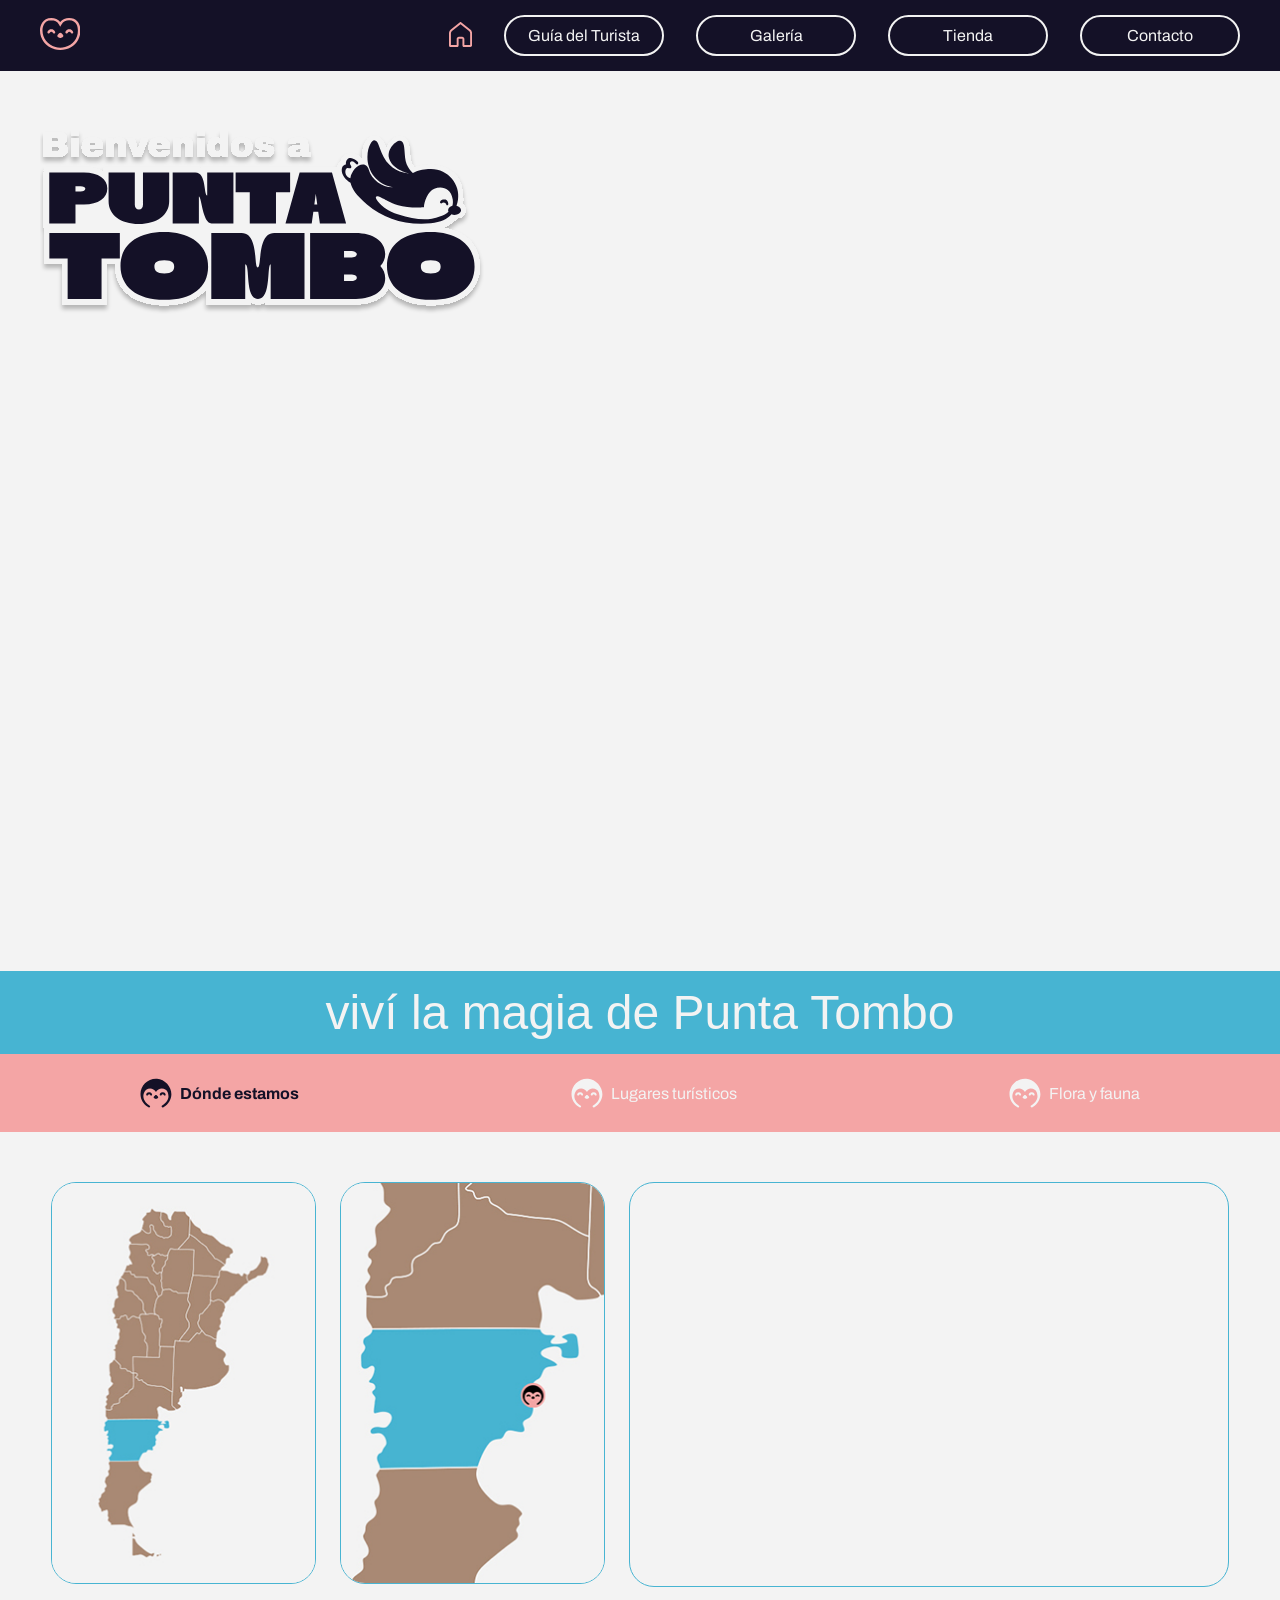
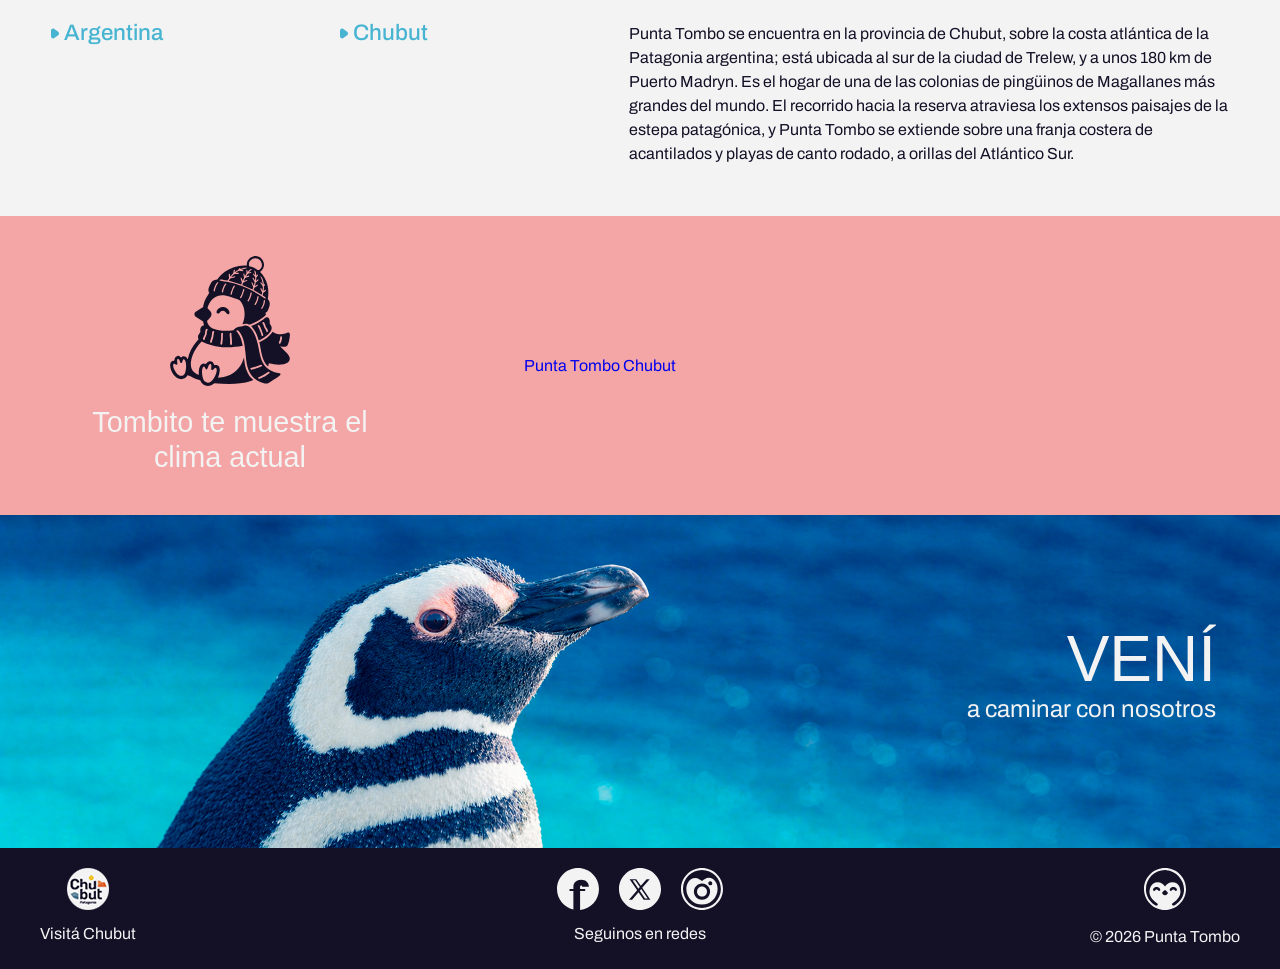
==== commit 3d40e2e0: "ajustes head, width-height, elementos web, igualar tamaños img, font-face" ====
--- a/index.html
+++ b/index.html
@@ -2,18 +2,18 @@
 <html lang="es">
    <head>
       <meta charset="utf-8">
-      <meta name="description" content="Web Punta Tombo">
+      <meta name="description" content="Bienvenidos a Punta Tombo. Conocé la mayor colonia continental de pingüinos de Magallanes. Argentina Turismno.">
       <meta name="viewport" content="width=device-width, initial-scale=1.0">
-      <link rel="stylesheet" href="style.css" type="text/css">
-      <link rel="stylesheet" href="https://fonts.googleapis.com/css?family=Archivo:400,400i,500,500i,600,600i,700,700i">
-      <link rel="icon" href="img/varias/favicon-tombo.ico" type="image/x-icon">
+      <link rel="stylesheet" type="text/css" href="style.css">
+      <link rel="stylesheet" type="text/css" href="https://fonts.googleapis.com/css?family=Archivo:400,400i,500,500i,600,600i,700,700i">
+      <link rel="icon" type="image/x-icon" href="img/varias/favicon-tombo.ico">
       <title>Descubrí la magia de Punta Tombo</title>
    </head>
    <body id="top">
       <header>
          <nav class="nav-desktop">
             <a href="#top" class="logo-izq">
-               <svg id="corazon" xmlns="http://www.w3.org/2000/svg" version="1.1"
+               <svg class="corazon" xmlns="http://www.w3.org/2000/svg" version="1.1"
                   viewBox="0 0 76.17 60.3">
                   <path
                      d="M62.63,26.89v.05c0,.51-.15.99-.43,1.36-.45.61-1.14.99-1.94.99-.43,0-.83-.13-1.19-.33-.35-.2-.63-.48-.83-.83-.05-.1-.13-.2-.18-.33-.53-1.01-1.62-1.69-2.83-1.69s-2.27.66-2.83,1.62c-.05.15-.13.3-.23.43-.2.3-.48.56-.81.73-.33.2-.73.3-1.14.3-.81,0-1.52-.4-1.94-1.01-.28-.38-.43-.83-.43-1.34v-.03c0-.53,1.03-5.78,7.37-5.78,6,0,7.4,5.33,7.4,5.86h.01Z" />
@@ -27,7 +27,7 @@
             </a>
             <div class="menu">
                <a href="index.html">
-                  <svg id="home" xmlns="http://www.w3.org/2000/svg" version="1.1" viewBox="0 0 108 117">
+                  <svg class="home" xmlns="http://www.w3.org/2000/svg" version="1.1" viewBox="0 0 108 117">
                      <path
                         d="M53.85,0c-.96.03-1.88.37-2.64.97L8.58,34.56C3.17,38.83,0,45.34,0,52.23v57.27c0,4.09,3.41,7.5,7.5,7.5h30c4.09,0,7.5-3.41,7.5-7.5v-30c0-.89.61-1.5,1.5-1.5h15c.89,0,1.5.61,1.5,1.5v30c0,4.09,3.41,7.5,7.5,7.5h30c4.09,0,7.5-3.41,7.5-7.5v-57.27c0-6.89-3.17-13.41-8.58-17.67L56.78.97c-.83-.66-1.87-1-2.93-.97ZM54,10.23l39.86,31.4c3.25,2.56,5.14,6.46,5.14,10.6v55.77h-27v-28.5c0-5.74-4.76-10.5-10.5-10.5h-15c-5.74,0-10.5,4.76-10.5,10.5v28.5H9v-55.77c0-4.14,1.89-8.04,5.14-10.6L54,10.23Z" />
                   </svg>
@@ -40,7 +40,7 @@
          </nav>
          <nav class="nav-mobile">
             <a href="#top" class="logo-izq">
-               <svg id="corazon" viewBox="0 0 76.17 60.3" xmlns="http://www.w3.org/2000/svg" version="1.1">
+               <svg class="corazon" viewBox="0 0 76.17 60.3" xmlns="http://www.w3.org/2000/svg" version="1.1">
                   <path
                      d="M62.63,26.89v.05c0,.51-.15.99-.43,1.36-.45.61-1.14.99-1.94.99-.43,0-.83-.13-1.19-.33-.35-.2-.63-.48-.83-.83-.05-.1-.13-.2-.18-.33-.53-1.01-1.62-1.69-2.83-1.69s-2.27.66-2.83,1.62c-.05.15-.13.3-.23.43-.2.3-.48.56-.81.73-.33.2-.73.3-1.14.3-.81,0-1.52-.4-1.94-1.01-.28-.38-.43-.83-.43-1.34v-.03c0-.53,1.03-5.78,7.37-5.78,6,0,7.4,5.33,7.4,5.86h.01Z" />
                   <path
@@ -53,7 +53,7 @@
             </a>
             <div class="menu-derecha">
                <a href="index.html">
-                  <svg id="home" viewBox="0 0 108 117" xmlns="http://www.w3.org/2000/svg" version="1.1">
+                  <svg class="home" viewBox="0 0 108 117" xmlns="http://www.w3.org/2000/svg" version="1.1">
                      <path
                         d="M53.85,0c-.96.03-1.88.37-2.64.97L8.58,34.56C3.17,38.83,0,45.34,0,52.23v57.27c0,4.09,3.41,7.5,7.5,7.5h30c4.09,0,7.5-3.41,7.5-7.5v-30c0-.89.61-1.5,1.5-1.5h15c.89,0,1.5.61,1.5,1.5v30c0,4.09,3.41,7.5,7.5,7.5h30c4.09,0,7.5-3.41,7.5-7.5v-57.27c0-6.89-3.17-13.41-8.58-17.67L56.78.97c-.83-.66-1.87-1-2.93-.97ZM54,10.23l39.86,31.4c3.25,2.56,5.14,6.46,5.14,10.6v55.77h-27v-28.5c0-5.74-4.76-10.5-10.5-10.5h-15c-5.74,0-10.5,4.76-10.5,10.5v28.5H9v-55.77c0-4.14,1.89-8.04,5.14-10.6L54,10.23Z" />
                   </svg>
@@ -73,7 +73,7 @@
       </header>
       <main>
          <section class="video-heroe">
-            <img src="img/svg/logo-video-hero.svg" class="logo-hero" width="444" height="177">
+            <img src="img/svg/logo-video-hero.svg" class="logo-hero" width="452" height="186" alt="Logo Punta Tombo">
             <div class="video-slider">
                <div class="video-slide activo">
                   <video autoplay muted loop playsinline>
@@ -155,7 +155,7 @@
                <!-- Desarrollo -->
                <div class="mapas">
                   <div class="mapa-texto">
-                     <img src="img/varias/index-mapa-ar.jpg" alt="Mapa de Argentina" width="264" height="401">
+                     <img src="img/varias/index-mapa-ar.jpg" alt="Mapa de Argentina" width="265" height="402">
                      <div class="flecha-localizacion">
                         <svg width="8" height="11" xmlns="http://www.w3.org/2000/svg" version="1.1"
                            viewBox="0 0 157.03 192.11">
@@ -166,7 +166,7 @@
                      </div>
                   </div>
                   <div class="mapa-texto">
-                     <img src="img/varias/index-mapa-ch.jpg" alt="Ubicación de Chubut" width="264" height="401">
+                     <img src="img/varias/index-mapa-ch.jpg" alt="Ubicación de Chubut" width="265" height="402">
                      <div class="flecha-localizacion">
                         <svg width="8" height="11" xmlns="http://www.w3.org/2000/svg" version="1.1"
                            viewBox="0 0 157.03 192.11">
@@ -178,7 +178,6 @@
                   </div>
                   <div class="mapa-texto videomap">
                      <video src="video/google-earth.mp4" alt="Video ubicación Punta Tombo" width="727" height="405"
-
                         autoplay muted loop></video>
                      <p>Punta Tombo se encuentra en la provincia de Chubut, sobre la costa atlántica de la Patagonia
                         argentina; está ubicada al sur de la ciudad de Trelew, y a unos 180 km de Puerto Madryn. Es el
@@ -205,7 +204,7 @@
                   <div class="galeria-interna-slider">
                      <!-- Slide 1 -->
                      <article class="galeria-interna-item active">
-                        <img src="img/solapas/lugares-vigilia.jpg" alt="Vigilia de pingüinos" class="galeria-interna-img">
+                        <img src="img/solapas/lugares-vigilia.jpg" alt="Vigilia de pingüinos" class="galeria-interna-img" width="1190" height="450">
                         <div class="galeria-interna-info">
                            <div class="galeria-interna-titulo">
                               <h3>La Vigilia de los Pinguinos</h3>
@@ -221,7 +220,7 @@
                      </article>
                      <!-- Slide 2 -->
                      <article class="galeria-interna-item">
-                        <img src="img/solapas/lugares-pinguinera.jpg" alt="La Pingüinera" class="galeria-interna-img">
+                        <img src="img/solapas/lugares-pinguinera.jpg" alt="La Pingüinera" class="galeria-interna-img" width="1190" height="450">
                         <div class="galeria-interna-info">
                            <div class="galeria-interna-titulo">
                               <h3>La pinguinera</h3>
@@ -237,7 +236,7 @@
                      </article>
                      <!-- Slide 3 -->
                      <article class="galeria-interna-item">
-                        <img src="img/solapas/lugares-fundacion.jpg" alt="Fundación Dos Pozos" class="galeria-interna-img">
+                        <img src="img/solapas/lugares-fundacion.jpg" alt="Fundación Dos Pozos" class="galeria-interna-img" width="1190" height="450">
                         <div class="galeria-interna-info">
                            <div class="galeria-interna-titulo">
                               <h3>Fundación Dos Pozos</h3>
@@ -253,7 +252,7 @@
                      </article>
                      <!-- Slide 4 -->
                      <article class="galeria-interna-item">
-                        <img src="img/solapas/lugares-estafeta.jpg" alt="Estafeta de Correos" class="galeria-interna-img">
+                        <img src="img/solapas/lugares-estafeta.jpg" alt="Estafeta de Correos" class="galeria-interna-img" width="1190" height="450">
                         <div class="galeria-interna-info">
                            <div class="galeria-interna-titulo">
                               <h3>Estafeta de Correos</h3>
@@ -270,7 +269,7 @@
                      <!-- Slide 5 -->
                      <article class="galeria-interna-item">
                         <img src="img/solapas/lugares-interpretacion.jpg" alt="Centro de Interpretación de Pingüinos"
-                           class="galeria-interna-img">
+                           class="galeria-interna-img" width="1190" height="450">
                         <div class="galeria-interna-info">
                            <div class="galeria-interna-titulo">
                               <h3>Centro de Interpretación de Pingüinos</h3>
@@ -278,8 +277,7 @@
                            <div class="galeria-interna-descripcion">
                               <p>
                                  Espacio educativo e interactivo donde se puede conocer más sobre la vida de los pingüinos
-                                 de Magallanes, sus migraciones, comportamientos y el ecosistema de Punta Tombo antes de
-                                 recorrer la reserva..
+                                 de Magallanes, sus migraciones, comportamientos y el ecosistema de Punta Tombo.
                               </p>
                            </div>
                         </div>
@@ -342,7 +340,6 @@
                </section>
                <article class="descubri-florayfauna">
                   <h3>¡Descubrí su flora y fauna!</h3>
-                  <div class="linea"></div>
                </article>
             </div>
          </section>
@@ -351,6 +348,7 @@
                <img src="img/svg/pingu-invierno.svg" alt="Imagen de Tombito">
                <h2>Tombito te muestra el clima actual</h2>
             </div>
+            <!-- weatherwidget.io -->
             <div class="clima-widget">
                <a class="weatherwidget-io" href="https://forecast7.com/es/n43d29n65d11/chubut-province/"
                   data-label_1="Punta Tombo" data-label_2="Chubut" data-font="Archivo" data-icons="Climacons Animated"
@@ -390,11 +388,6 @@
                   </figure>
                </div>
             </div>
-            <div class="carru-container">
-               <span class="carru.active"></span>
-               <span class="carru"></span>
-               <span class="carru"></span>
-            </div>
          </section>
          <section class="carrousel-mobile">
             <div class="slider-container">
@@ -428,21 +421,20 @@
             <div class="carru-container">
                <span class="carru.active"></span>
                <span class="carru"></span>
-               <span class="carru"></span>
             </div>
          </section>
       </main>
       <footer>
          <div class="footer-seccion">
-            <a class="logo-chubut" href="https://chubutpatagonia.gob.ar/"><img class="logo-chubut-normal"
-               src="img/varias/logo-chubut.png" alt="Visitá Chubut"><img class="logo-chubut-hover"
-               src="img/varias/logo-chubut-hover.png" alt=""></a>
+            <a class="logo-chubut" href="https://chubutpatagonia.gob.ar/" target="_blank"><img class="logo-chubut-normal"
+               src="img/varias/logo-chubut.png" alt="Visitá Chubut" width="42" height="42"><img class="logo-chubut-hover"
+               src="img/varias/logo-chubut-hover.png" alt="Visitá Chubut hover" width="42" height="42"></a>
             <p>Visitá Chubut</p>
          </div>
          <div class="footer-seccion">
             <ul>
                <li>
-                  <a href="https://www.facebook.com/profile.php?id=100057444040079&locale=es_LA">
+                  <a href="https://www.facebook.com/profile.php?id=100057444040079&locale=es_LA" target="_blank">
                      <svg class="boton-footer" xmlns="http://www.w3.org/2000/svg" version="1.1" viewBox="0 0 48 48">
                         <path
                            d="M48,24.06c0,12.48-9.48,22.75-21.62,23.94v-21.7h5.83v-2.33h-5.83v-2.3c0-.93.5-1.61,1.2-1.61s1.16.54,1.16,1.38h7.66c0-4.73-3.53-7.91-8.84-7.91s-8.84,3.27-8.84,8.14v2.3h-4.39v2.33h4.39v21.24C8.01,45.12,0,35.53,0,24.06,0,10.77,10.75,0,24,0s24,10.77,24,24.06Z" />
@@ -450,7 +442,7 @@
                   </a>
                </li>
                <li>
-                  <a href="https://x.com/puntatombo_ar">
+                  <a href="https://x.com/puntatombo_ar" target="_blank">
                      <svg class="boton-footer" xmlns="http://www.w3.org/2000/svg" version="1.1" viewBox="0 0 48 48">
                         <polygon points="23.79 21.78 22.11 23.74 15.54 14.13 18.51 14.11 23.79 21.78" />
                         <polygon points="25.37 24.08 32.78 34.85 29.69 34.83 23.69 26.05 25.37 24.08" />
@@ -460,7 +452,7 @@
                   </a>
                </li>
                <li>
-                  <a href="https://www.instagram.com/puntatomboturismo/">
+                  <a href="https://www.instagram.com/puntatomboturismo/" target="_blank">
                      <svg class="boton-footer" xmlns="http://www.w3.org/2000/svg" version="1.1" viewBox="0 0 64 64">
                         <path
                            d="M32,0C14.33,0,0,14.33,0,32s14.33,32,32,32,32-14.33,32-32S49.67,0,32,0ZM31.92,60.84c-15.91,0-28.86-12.93-28.86-28.84S16.01,3.15,31.92,3.15s28.84,12.96,28.84,28.86-12.93,28.84-28.84,28.84Z" />
--- a/style.css
+++ b/style.css
@@ -1,4 +1,4 @@
-/* CSS Document Punta Tombo diseñado por Grupo Siete */
+/* CSS Punta Tombo diseñado por Grupo Siete */
 @charset "utf-8";
 
 /* ==================================================
@@ -19,7 +19,7 @@
 
 @font-face {
 	font-family: 'baserio';
-	src: url('./fonts/Baserio-Regular.otf') format('woff2');
+	src: url('./fonts/Baserio-Regular.woff2') format('woff2');
 	font-weight: normal;
 	font-style: normal;
 	font-display: swap;
@@ -147,24 +147,24 @@
 	border-color: var(--magallanes);
 }
 
-#corazon {
+.corazon {
 	height: 32px;
 	width: auto;
 }
 
-#home {
+.home {
 	height: 25px;
 	width: auto;
 }
 
-#corazon,
-#home {
+.corazon,
+.home {
 	fill: var(--magallanes);
 	transition: 0.3s ease;
 }
 
-#corazon:hover,
-#home:hover {
+.corazon:hover,
+.home:hover {
 	fill: var(--espuma);
 }
 
@@ -241,10 +241,8 @@
 	justify-content: center;
 	align-items: center;
 	gap: 15rem;
-
 	width: 100%;
 	background-color: var(--magallanes);
-
 	padding: 1rem 2rem;
 }
 
@@ -252,18 +250,13 @@
 	display: flex;
 	align-items: center;
 	gap: 0.5rem;
-
 	background: none;
 	border: none;
 	cursor: pointer;
-
 	font-family: inherit;
 	font-size: 1rem;
-
 	color: var(--espuma);
-
 	padding: 0.5rem 1rem;
-
 	transition: color 0.3s ease;
 }
 
@@ -327,7 +320,7 @@
 .mapa-texto {
 	display: flex;
 	flex-direction: column;
-	gap: 25px;
+	gap: 35px;
 }
 
 .flecha-localizacion {
@@ -380,7 +373,6 @@
 	padding-bottom: 30px;
 	margin-bottom: 50px;
 }
-
 
 .galeria-interna-titulo {
 	flex: 0 0 auto;
@@ -415,7 +407,7 @@
 }
 
 .galeria-interna-ubicacion p {
-	font: size 1rem;
+	font-size: 1rem;
 	font-weight: bold;
 }
 
@@ -495,7 +487,6 @@
 .florayfauna-contenedor {
 	display: grid;
 	grid-template-columns: repeat(4, auto);
-	grid-template-rows: repeat(2, auto);
 	justify-content: center;
 	gap: 24px;
 	padding: 45px;
@@ -510,6 +501,7 @@
 .tarjeta-fyf {
 	position: relative;
 	display: block;
+	transition: .4s ease;
 }
 
 .fyf-p {
@@ -517,12 +509,14 @@
 	bottom: 20px;
 	left: 10%;
 	z-index: 10;
-
 	color: var(--espuma);
 	opacity: 0;
-
 	pointer-events: none;
 	text-shadow: 0 2px 4px rgba(0, 0, 0, .8);
+}
+
+.tarjeta-fyf:hover {
+	transform: scale(1.02);
 }
 
 .tarjeta-fyf:hover .fyf-p {
@@ -659,13 +653,10 @@
 	top: 50%;
 	right: 5%;
 	transform: translateY(-50%);
-
 	width: auto;
 	max-width: 40%;
-
 	margin: 0;
 	padding: 0;
-
 	text-align: right;
 	z-index: 10;
 }
@@ -711,7 +702,7 @@
 }
 
 #mapa-turista h2 {
-	margin-bottom: 25px;
+	margin-bottom: 15px;
 	color: var(--pinguino);
 }
 
@@ -738,9 +729,10 @@
 	flex-shrink: 1;
 }
 
+/*
 .mapa-texto {
 	gap: 35px;
-}
+}*/
 
 #mapa-turista h4 {
 	margin-bottom: 15px;
@@ -812,9 +804,13 @@
 	justify-content: space-between;
 }
 
+.lugares-comer:last-child {
+	border-bottom: none
+}
+
 .comida {
-    width: 13%;
-    white-space: normal;
+	width: 13%;
+	white-space: normal;
 }
 
 .direccion {
@@ -886,7 +882,6 @@
 	grid-template-columns: 1fr auto 1fr;
 	justify-content: center;
 	align-items: center;
-
 	gap: 50px;
 	padding: 30px 0;
 }
@@ -898,14 +893,10 @@
 
 .globo {
 	position: relative;
-
 	max-width: 350px;
-
 	padding: 15px;
-
 	border: 2px solid var(--pinguino);
 	border-radius: 20px;
-
 	text-align: center;
 }
 
@@ -955,7 +946,6 @@
 	display: flex;
 	flex-direction: column;
 	align-items: center;
-
 	background-color: var(--oceano);
 	padding: 75px 0px;
 }
@@ -972,7 +962,6 @@
 #form-contacto {
 	display: flex;
 	flex-direction: column;
-
 	gap: 110px;
 	margin: 5% 5% 5% 10%;
 }
@@ -981,7 +970,6 @@
 	display: flex;
 	flex-direction: column;
 	align-items: flex-end;
-
 	gap: 30px;
 }
 
@@ -994,21 +982,20 @@
 label {
 	font-size: 1.4rem;
 	font-weight: 600;
+	color: var(--pinguino);
 }
 
 input,
 textarea {
 	width: 100%;
 	max-width: 737px;
-
 	padding: 20px;
-
 	border: none;
 	border-radius: 10px;
-
 	background: var(--espuma);
-
 	resize: none;
+	font-size: 1rem;
+	border: solid 2px var(--espuma);
 }
 
 textarea {
@@ -1024,13 +1011,11 @@
 input[type="submit"] {
 	width: 150px;
 	height: 38px;
-
 	padding: 0;
-
 	color: var(--espuma);
 	background-color: var(--pinguino);
-
 	border-radius: 30px;
+	border: solid 2px var(--pinguino);
 }
 
 input[type="submit"]:hover {
@@ -1039,15 +1024,31 @@
 	border: solid 2px var(--pinguino);
 }
 
+input:focus,
+textarea:focus {
+	outline: none;
+	border: 2px solid var(--pinguino);
+	box-shadow: none;
+}
+
+input::placeholder,
+textarea::placeholder {
+	color: var(--magallanes);
+}
+
 #contactos-utiles {
 	display: flex;
 	flex-direction: column;
-
 	gap: 15px;
 	padding: 30px;
-
 	border: solid 2px var(--pinguino);
 	border-radius: 15px;
+}
+
+#contactos-utiles p,
+#contactos-utiles li,
+#contactos-utiles h3 {
+	color: var(--pinguino);
 }
 
 .parrafos-contacto {
@@ -1078,19 +1079,15 @@
 	grid-template-columns: repeat(4, max-content);
 	justify-content: center;
 	justify-items: center;
-
 	gap: 30px;
 	padding: 50px;
-
 	background-color: var(--espuma);
 }
 
 .producto {
 	padding: 20px;
-
 	border: 2px solid var(--oceano);
 	border-radius: 20px;
-
 	text-align: center;
 	align-items: center;
 }
@@ -1115,15 +1112,11 @@
 .boton-vermas,
 .boton-comprar {
 	cursor: pointer;
-
 	padding: 8px 20px;
-
 	color: var(--espuma);
 	background-color: var(--pinguino);
-
 	border: 2px solid var(--pinguino);
 	border-radius: 20px;
-
 	font-weight: 700;
 }
 
@@ -1145,10 +1138,8 @@
 
 .detalle-producto {
 	display: none;
-
 	max-width: 650px;
 	padding: 25px;
-
 	border-radius: 20px;
 }
 
@@ -1199,10 +1190,8 @@
 	display: flex;
 	flex-direction: column;
 	align-items: center;
-
 	gap: 20px;
 	padding: 30px;
-
 	text-align: center;
 }
 
@@ -1210,7 +1199,6 @@
 	color: var(--pinguino);
 	font-size: 1.5rem;
 	font-weight: 700;
-
 	padding-top: 30px;
 }
 
@@ -1218,7 +1206,6 @@
 	animation: rebote 0.4s ease;
 }
 
-.detalle-producto,
 .meme-popup {
 	display: none;
 }
@@ -1249,9 +1236,7 @@
 	display: grid;
 	grid-template-columns: 1fr 1fr 1fr;
 	align-items: start;
-
 	padding: 20px 40px;
-
 	background-color: var(--pinguino);
 }
 
@@ -1259,14 +1244,12 @@
 	display: flex;
 	flex-direction: column;
 	align-items: center;
-
 	gap: 12px;
 }
 
 .footer-seccion ul {
 	display: flex;
 	justify-content: center;
-
 	gap: 20px;
 	line-height: 0;
 }
@@ -1292,7 +1275,6 @@
 .logo-chubut {
 	position: relative;
 	display: block;
-
 	width: 42px;
 	height: 42px;
 }
@@ -1300,7 +1282,6 @@
 .logo-chubut img {
 	position: absolute;
 	inset: 0;
-
 	width: 100%;
 	height: 100%;
 }
@@ -1317,7 +1298,6 @@
 .boton-footer {
 	width: 42px;
 	height: 42px;
-
 	fill: var(--espuma);
 	transition: 0.3s ease;
 }
@@ -1332,10 +1312,8 @@
 
 .pingu-svg {
 	display: inline-block;
-
 	transform-origin: center bottom;
 	will-change: transform;
-
 	animation: mecedora 5s ease-in-out infinite;
 }
 
@@ -1381,7 +1359,7 @@
 	}
 
 	/* MAPAS DEL INDEX */
-	
+
 	.mapas {
 		gap: 1.5rem;
 		padding: 50px 20px;
@@ -1500,6 +1478,7 @@
 	.carrousel-mobile {
 		display: block;
 		width: 100%;
+		margin-bottom: -1px;
 	}
 
 	.carrousel-mobile .slider-container {
@@ -1543,6 +1522,10 @@
 		padding: 1.5rem 2rem;
 		border-bottom: 2px solid var(--magallanes);
 		color: var(--magallanes);
+	}
+
+	.tab-btn:last-child {
+		border-bottom: none
 	}
 
 	.tab-btn span {
@@ -1579,10 +1562,6 @@
 		padding: 40px 25px;
 	}
 
-	#mapa-turista .mapa-texto {
-		max-width: 100%;
-	}
-
 	#mapa-turista h2 {
 		font-size: 1.1rem;
 		text-align: center;
@@ -1600,6 +1579,12 @@
 	#mapa-turista .mapa-texto {
 		width: 100%;
 		max-width: 100%;
+	}
+
+	#mapa-turista .mapas img {
+		max-width: 100%;
+		width: 100%;
+		height: auto;
 	}
 
 	/*galeria solapas*/
@@ -1668,6 +1653,10 @@
 		border-radius: 20px;
 	}
 
+	.fyf-p {
+		font-size: 1rem;
+	}
+
 	.lobo:active {
 		content: url(img/solapas/fauna-lobo.jpg);
 	}
@@ -1710,7 +1699,6 @@
 		flex-direction: column;
 	}
 
-	.direccion,
 	.direccion,
 	.descripcion,
 	.extra {
@@ -1751,19 +1739,29 @@
 		padding: 20px 0;
 	}
 
-	.titulos h1 .titulos h3 {
+	.titulos h1,
+	.titulos h3 {
 		text-align: center !important;
 	}
 
+	#fancybox {
+		display: flex;
+		flex-wrap: wrap;
+		padding: 40px;
+		gap: 20px;
+	}
+
 	#fancybox a {
-		width: 50%;
-		padding: 10px;
+		flex: 0 0 calc(50% - 10px);
 		box-sizing: border-box;
+		padding: 0;
 	}
 
 	#fancybox img {
 		width: 100%;
 		height: auto;
+		display: block;
+		border-radius: 15px;
 	}
 
 	/* CURIOSIDADES */
@@ -1771,7 +1769,7 @@
 	.pingu-curiosidades {
 		display: flex;
 		gap: 25px;
-		padding: 15px 25px;
+		padding: 60px 25px;
 	}
 
 	.pingu-svg {
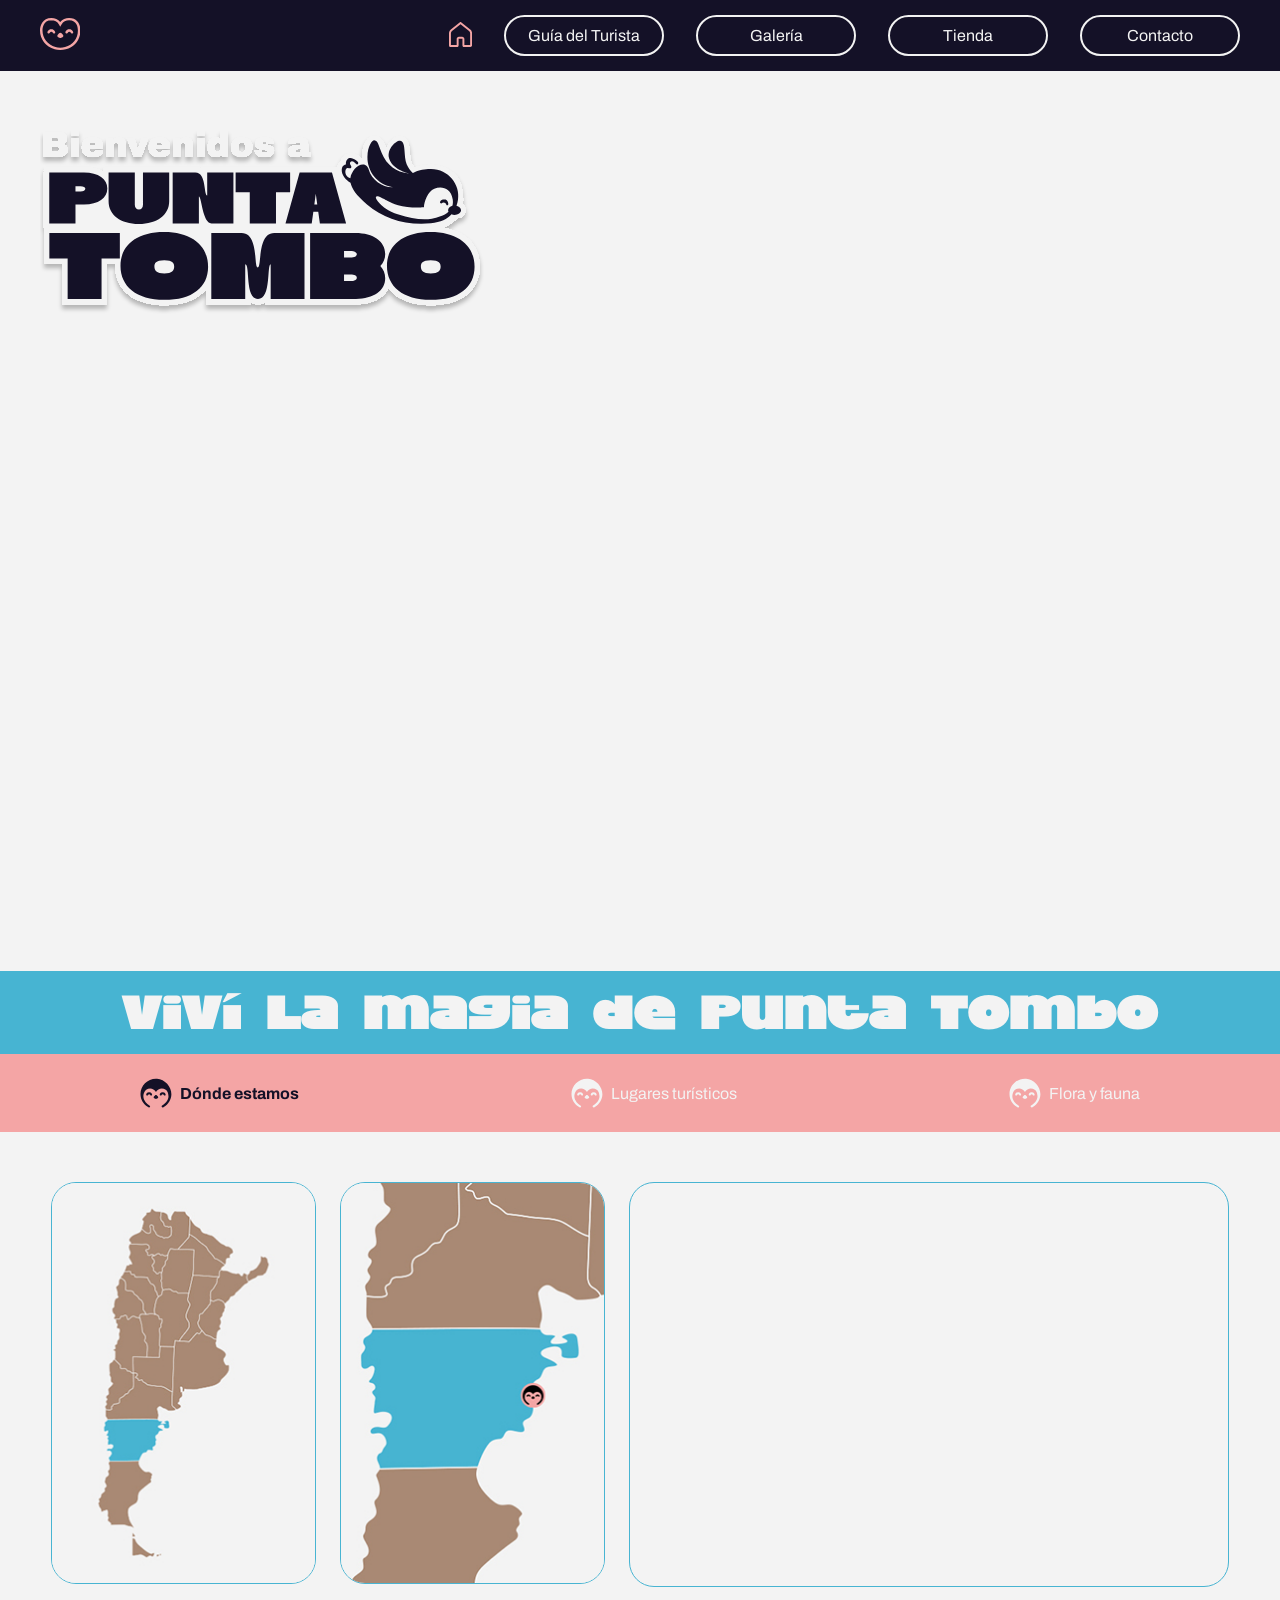
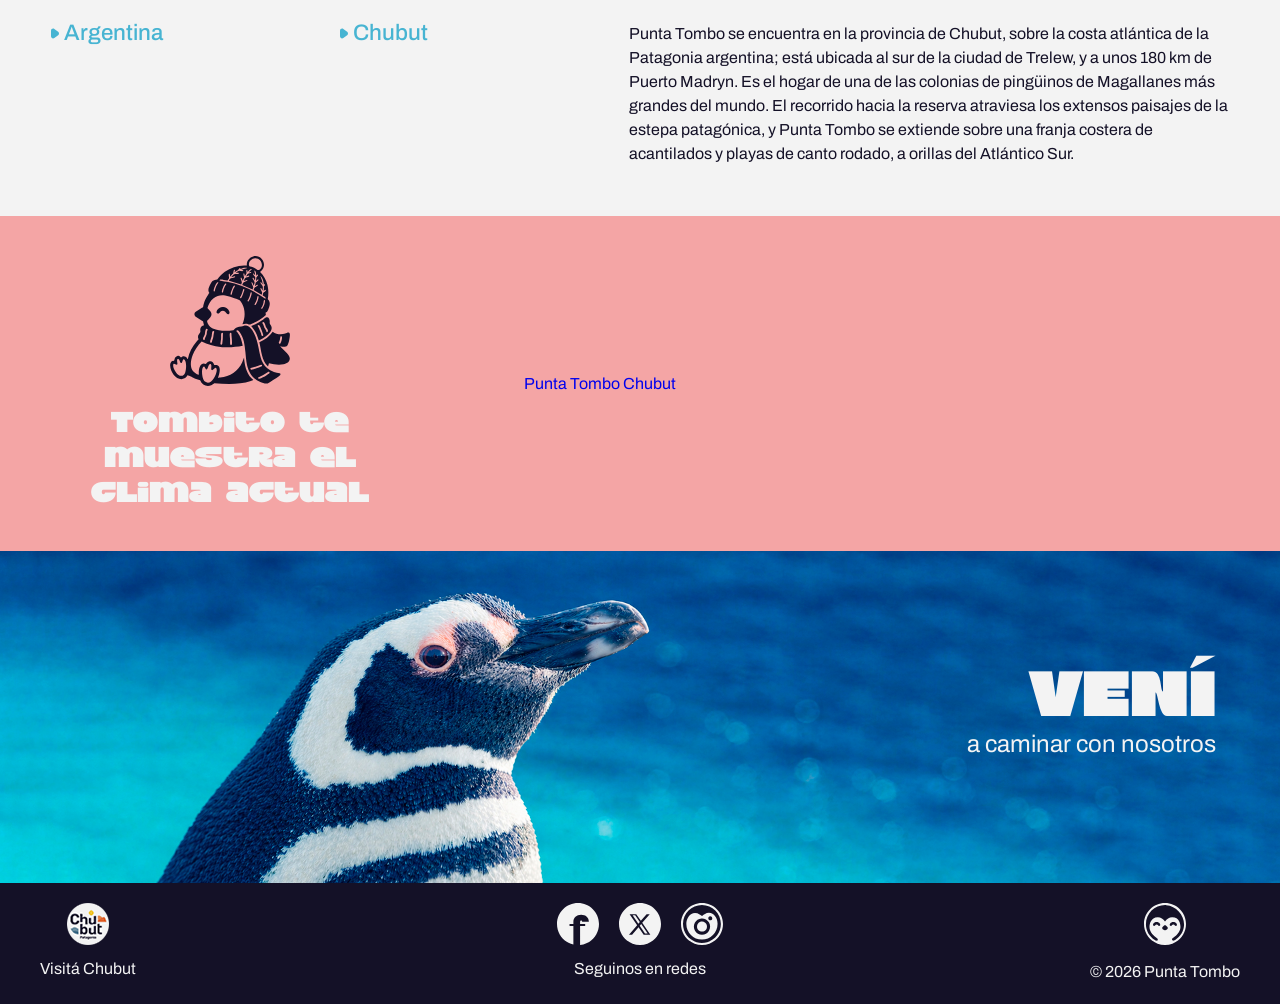
==== commit ab829875: "último ajustes finalesCSS, limpieza !important" ====
--- a/index.html
+++ b/index.html
@@ -223,7 +223,7 @@
                         <img src="img/solapas/lugares-pinguinera.jpg" alt="La Pingüinera" class="galeria-interna-img" width="1190" height="450">
                         <div class="galeria-interna-info">
                            <div class="galeria-interna-titulo">
-                              <h3>La pinguinera</h3>
+                              <h3>La pingüinera</h3>
                            </div>
                            <div class="galeria-interna-descripcion">
                               <p>
--- a/style.css
+++ b/style.css
@@ -19,7 +19,7 @@
 
 @font-face {
 	font-family: 'baserio';
-	src: url('./fonts/Baserio-Regular.woff2') format('woff2');
+	src: url('./fonts/Baserio-Regular.otf') format('opentype');
 	font-weight: normal;
 	font-style: normal;
 	font-display: swap;
@@ -116,13 +116,13 @@
 }
 
 .nav-desktop {
-	display: flex !important;
+	display: flex;
 	justify-content: space-between;
 	align-items: center;
 }
 
 .nav-mobile {
-	display: none !important;
+	display: none;
 }
 
 .menu {
@@ -384,7 +384,7 @@
 }
 
 .galeria-interna-titulo h3 {
-	color: var(--oceano) !important;
+	color: var(--oceano) 
 }
 
 .galeria-interna-titulo::before {
@@ -1395,11 +1395,11 @@
 	/* HEADER */
 
 	.nav-desktop {
-		display: none !important;
+		display: none;
 	}
 
 	.nav-mobile {
-		display: flex !important;
+		display: flex;
 		justify-content: space-between;
 		align-items: center;
 		padding: 0;
@@ -1430,7 +1430,7 @@
 
 	.menu-desplegable {
 		display: none;
-		position: fixed !important;
+		position: fixed;
 		top: 65px;
 		left: 0;
 		width: 100%;
@@ -1441,7 +1441,7 @@
 		padding-bottom: 20px;
 		align-items: center;
 		gap: 20px;
-		z-index: 1000000 !important;
+		z-index: 1000000;
 	}
 
 	.menu-desplegable .boton {
@@ -1454,22 +1454,18 @@
 
 	#check-menu:checked~.menu-desplegable,
 	.nav-mobile #check-menu:checked~.menu-desplegable {
-		display: flex !important;
+		display: flex;
 	}
 
 	/* HERO */
 
-	.video-heroe {
-		height: fit-content;
-	}
-
 	.logo-hero {
-		width: 30%;
+		width: 60%;
 		top: 20px;
 		left: 20px;
 	}
 
-	/* CARRUSEL */
+	/* CARROUSEL */
 
 	.carrousel {
 		display: none;
@@ -1542,7 +1538,7 @@
 		order: 2;
 		width: 32px;
 		height: 30px;
-		fill: currentColor !important;
+		fill: currentColor;
 		flex-shrink: 0;
 		transition: fill 0.3s ease;
 	}
@@ -1608,16 +1604,16 @@
 	}
 
 	.galeria-interna-item.active {
-		display: flex !important;
-		flex-direction: column !important;
-		align-items: flex-start !important;
-		margin: 10px 0 !important;
+		display: flex;
+		flex-direction: column;
+		align-items: flex-start;
+		margin: 10px 0;
 	}
 
 	.galeria-interna-info {
-		display: flex !important;
-		flex-direction: column !important;
-		width: 100% !important;
+		display: flex;
+		flex-direction: column;
+		width: 100%;
 		padding: 20px;
 		margin-top: 20px;
 		gap: 1rem;
@@ -1629,7 +1625,7 @@
 		top: auto;
 		transform: none;
 		z-index: 10;
-		margin: 0 !important;
+		margin: 0;
 		padding: 0;
 	}
 
@@ -1741,7 +1737,7 @@
 
 	.titulos h1,
 	.titulos h3 {
-		text-align: center !important;
+		text-align: center;
 	}
 
 	#fancybox {
